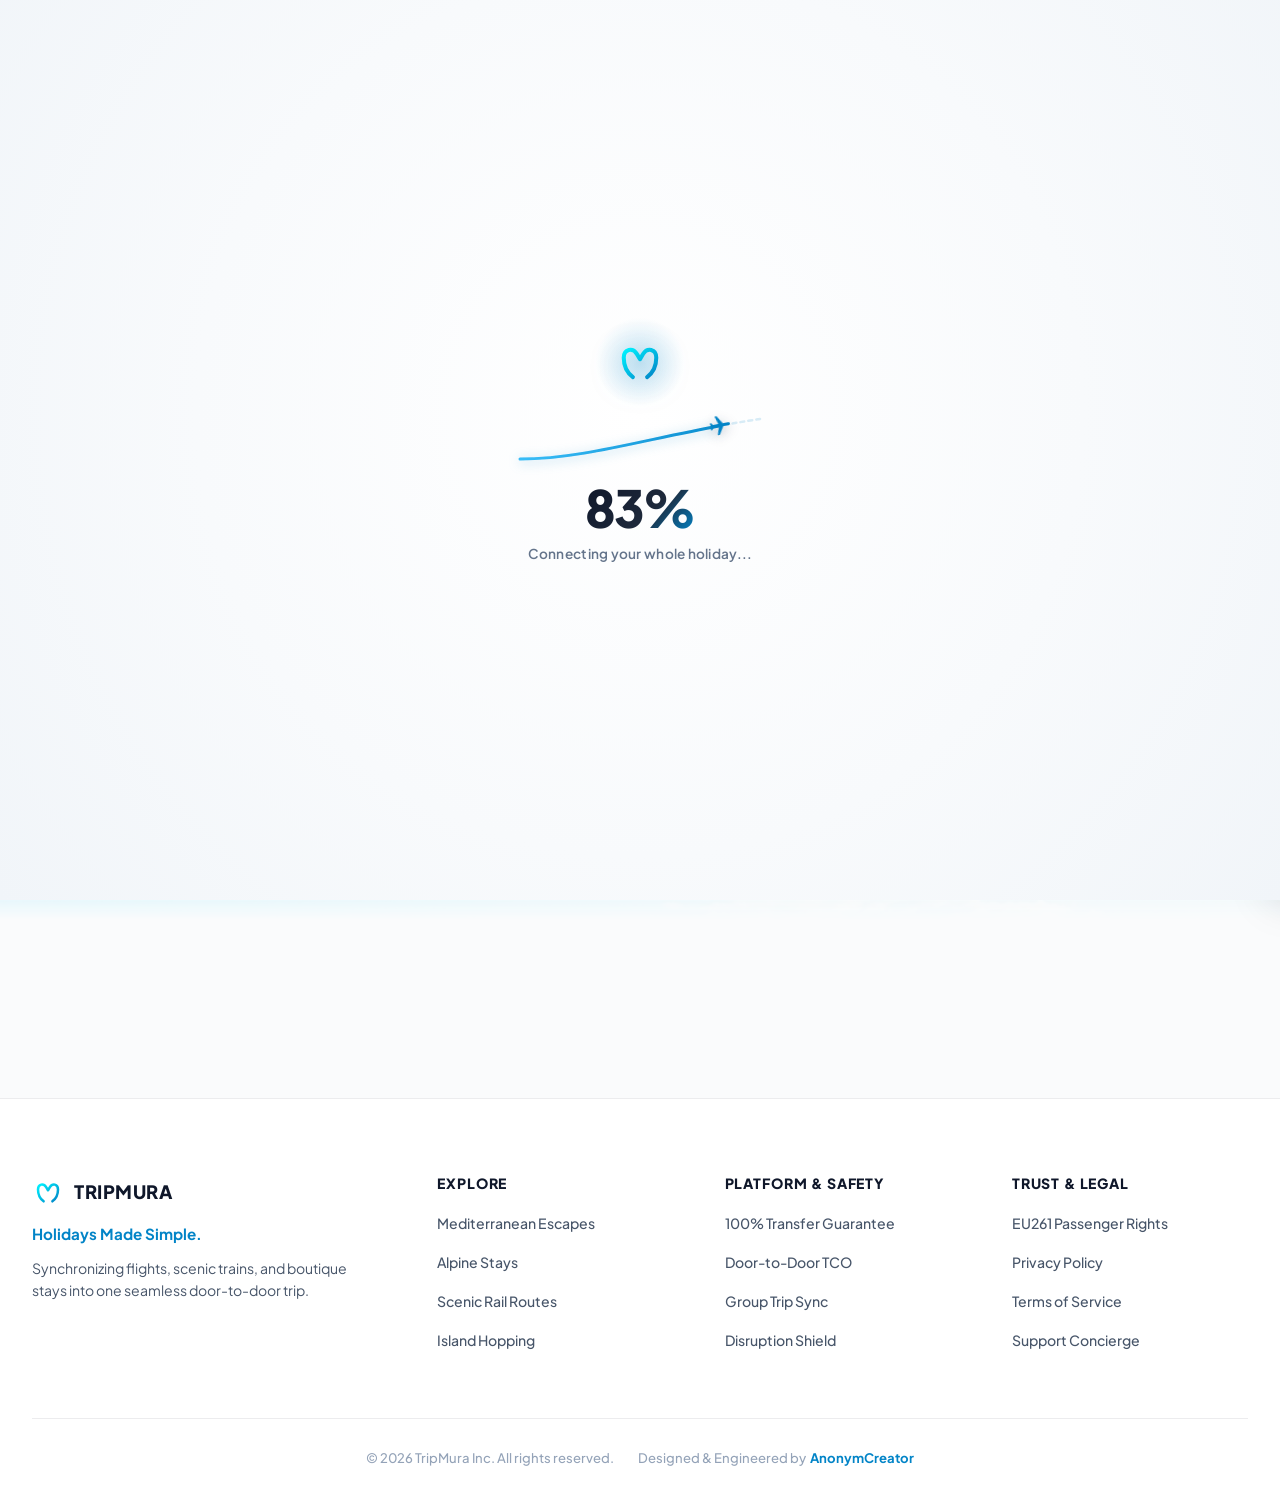
==== index.html @ efbc2388 "feat(metasearch): implement multimodal trip results, TCO calculator, and direct deep-link provider b" ====
<!DOCTYPE html>
<html lang="en">
<head>
  <meta charset="UTF-8">
  <meta name="viewport" content="width=device-width, initial-scale=1.0">
  <title>TripMura — Holidays Made Simple</title>
  <meta name="description" content="Flights, trains, and boutique stays synchronized into one seamless holiday. Book your whole trip from your front door to the sun in one click with 100% transfer protection.">
  
  <!-- OpenGraph Metadata -->
  <meta property="og:type" content="website">
  <meta property="og:url" content="https://tripmura.com/">
  <meta property="og:title" content="TripMura — Holidays Made Simple">
  <meta property="og:description" content="Your whole holiday, synchronized in one click. Zero transfer stress with 100% self-transfer protection.">
  <meta property="og:image" content="assets/brand/og_preview_sky.png">
  
  <!-- Favicons -->
  <link rel="icon" type="image/svg+xml" href="assets/brand/favicon.svg">
  <link rel="alternate icon" type="image/png" sizes="32x32" href="assets/brand/favicon-32x32.png">
  <link rel="apple-touch-icon" sizes="180x180" href="assets/brand/apple-touch-icon.png">

  <!-- Typography: Google Fonts Plus Jakarta Sans -->
  <link rel="preconnect" href="https://fonts.googleapis.com">
  <link rel="preconnect" href="https://fonts.gstatic.com" crossorigin>
  <link href="https://fonts.googleapis.com/css2?family=Plus+Jakarta+Sans:wght@400;500;600;700;800&display=swap" rel="stylesheet">

  <!-- Design System Stylesheets -->
  <link rel="stylesheet" href="css/tokens.css">
  <link rel="stylesheet" href="css/base.css">
  <link rel="stylesheet" href="css/components.css">
  <link rel="stylesheet" href="css/hero.css">
  <link rel="stylesheet" href="css/search-modals.css">
  <link rel="stylesheet" href="css/footer.css">
  <link rel="stylesheet" href="css/preloader.css">
  <link rel="stylesheet" href="css/results.css">
</head>
<body>

  <!-- ==========================================================================
       60FPS Luxury Vector Flight Launch Preloader
       ========================================================================== -->
  <div id="sitePreloader" class="site-preloader" aria-label="Loading TripMura platform" role="status">
    <div class="preloader-shell">
      
      <!-- M-Symbol with Breathing Aura -->
      <div class="preloader-brand-wrap">
        <div class="preloader-symbol-aura"></div>
        <img src="assets/brand/symbol/tripmura_symbol.svg" alt="TripMura" class="preloader-symbol" width="52" height="52">
      </div>

      <!-- Vector Flight Stage (Arc + 2D Flying Jet) -->
      <div class="preloader-flight-stage">
        <svg class="preloader-flight-svg" viewBox="0 0 280 70" fill="none" xmlns="http://www.w3.org/2000/svg">
          <defs>
            <linearGradient id="preloaderSkyGrad" x1="0%" y1="0%" x2="100%" y2="0%">
              <stop offset="0%" stop-color="#38bdf8"/>
              <stop offset="100%" stop-color="#0284c7"/>
            </linearGradient>
          </defs>
          <!-- Background Dashed Track -->
          <path class="flight-path-bg" d="M 20 55 C 90 55, 160 30, 260 15" />
          <!-- Active Drawn Trail -->
          <path class="flight-path-active" d="M 20 55 C 90 55, 160 30, 260 15" />
        </svg>

        <!-- Dynamic Flying Jet -->
        <div class="flight-jet-group" style="transform: translate(8px, 43px) rotate(0deg);">
          <svg viewBox="0 0 24 24" class="flight-jet-icon">
            <path d="M21 16v-2l-8-5V3.5c0-.83-.67-1.5-1.5-1.5S10 2.67 10 3.5V9l-8 5v2l8-2.5V19l-2 1.5V22l3.5-1 3.5 1v-1.5L13 19v-5.5l8 2.5z" transform="rotate(90 12 12)"/>
          </svg>
        </div>
      </div>

      <!-- Percentage Counter -->
      <div class="preloader-counter-wrap">
        <span class="preloader-counter">0%</span>
      </div>

      <!-- Subtext -->
      <p class="preloader-subtext">Connecting your whole holiday...</p>

    </div>
  </div>

  <!-- ==========================================================================
       Global Glassmorphism Navigation
       ========================================================================== -->
  <header class="site-header">
    <div class="container">
      <nav class="navbar-shell" aria-label="Main Navigation">
        
        <!-- Brand Logo -->
        <a href="index.html" class="brand-link" aria-label="TripMura Homepage">
          <img src="assets/brand/symbol/tripmura_symbol.svg" alt="TripMura" class="brand-symbol-img" width="38" height="38">
          <span class="brand-wordmark">TRIPMURA</span>
        </a>

        <!-- Desktop Navigation Links -->
        <div class="nav-menu">
          <a href="#explore" class="nav-link">Explore Trips</a>
          <a href="#routes" class="nav-link">Multimodal Routes</a>
          <a href="#group-sync" class="nav-link">Group Sync</a>
          <a href="#guarantee" class="nav-link">Protection Guarantee</a>
        </div>

        <!-- Right Utility Actions -->
        <div class="nav-actions">
          <button class="utility-pill-btn" id="currencyBtn" aria-label="Change currency">
            <svg viewBox="0 0 24 24"><path d="M12 2C6.48 2 2 6.48 2 12s4.48 10 10 10 10-4.48 10-10S17.52 2 12 2zm1.41 16.09V20h-2.67v-1.93c-1.71-.36-3.16-1.46-3.27-3.4h1.96c.1 1.05.82 1.87 2.65 1.87 1.96 0 2.4-.98 2.4-1.59 0-.83-.44-1.61-2.67-2.14-2.48-.6-4.18-1.62-4.18-3.67 0-1.72 1.39-2.84 3.11-3.21V4h2.67v1.95c1.86.45 2.79 1.86 2.85 3.39H14.3c-.05-1.11-.64-1.87-2.22-1.87-1.5 0-2.4.68-2.4 1.64 0 .84.65 1.39 2.67 1.91s4.18 1.39 4.18 3.91c-.01 1.83-1.38 2.83-3.12 3.16z"/></svg>
            <span>EUR €</span>
          </button>

          <button class="utility-pill-btn" aria-label="Language selection">
            <svg viewBox="0 0 24 24"><path d="M11.99 2C6.47 2 2 6.48 2 12s4.47 10 9.99 10C17.52 22 22 17.52 22 12S17.52 2 11.99 2zm6.93 6h-2.95c-.32-1.25-.78-2.45-1.38-3.56 1.84.63 3.37 1.91 4.33 3.56zM12 4.04c.83 1.2 1.48 2.53 1.91 3.96h-3.82c.43-1.43 1.08-2.76 1.91-3.96zM4.26 14C4.1 13.36 4 12.69 4 12s.1-1.36.26-2h3.38c-.08.66-.14 1.32-.14 2 0 .68.06 1.34.14 2H4.26zm.82 2h2.95c.32 1.25.78 2.45 1.38 3.56-1.84-.63-3.37-1.9-4.33-3.56zm2.95-8H5.08c.96-1.66 2.49-2.93 4.33-3.56C8.81 5.55 8.35 6.75 8.03 8zM12 19.96c-.83-1.2-1.48-2.53-1.91-3.96h3.82c-.43 1.43-1.08 2.76-1.91 3.96zM14.34 14H9.66c-.09-.66-.16-1.32-.16-2 0-.68.07-1.35.16-2h4.68c.09.65.16 1.32.16 2 0 .68-.07 1.34-.16 2zm.25 5.56c.6-1.11 1.06-2.31 1.38-3.56h2.95c-.96 1.65-2.49 2.93-4.33 3.56zM16.36 14c.08-.66.14-1.32.14-2 0-.68-.06-1.34-.14-2h3.38c.16.64.26 1.31.26 2s-.1 1.36-.26 2h-3.38z"/></svg>
            <span>EN</span>
          </button>

          <a href="#planner" class="btn-primary">
            <span>Start a Trip</span>
            <svg width="16" height="16" viewBox="0 0 24 24" fill="currentColor"><path d="M5 13h11.86l-5.43 5.43 1.42 1.42L21.14 12l-8.29-7.85-1.42 1.42L16.86 11H5v2z"/></svg>
          </a>

          <!-- Mobile Hamburger Toggle -->
          <button class="mobile-nav-toggle" aria-label="Open mobile menu" aria-expanded="false" aria-controls="mobileDrawer">
            <svg viewBox="0 0 24 24"><path d="M3 18h18v-2H3v2zm0-5h18v-2H3v2zm0-7v2h18V6H3z"/></svg>
          </button>
        </div>

      </nav>
    </div>
  </header>

  <!-- Mobile Navigation Drawer -->
  <div class="mobile-drawer-backdrop" aria-hidden="true"></div>
  <aside class="mobile-drawer" id="mobileDrawer" aria-label="Mobile Navigation Menu">
    <div class="drawer-header">
      <a href="index.html" class="brand-link" aria-label="TripMura Homepage">
        <img src="assets/brand/symbol/tripmura_symbol.svg" alt="TripMura" class="brand-symbol-img" width="34" height="34">
        <span class="brand-wordmark">TRIPMURA</span>
      </a>
      <button class="drawer-close-btn" aria-label="Close mobile menu">
        <svg viewBox="0 0 24 24"><path d="M19 6.41L17.59 5 12 10.59 6.41 5 5 6.41 10.59 12 5 17.59 6.41 19 12 13.41 17.59 19 19 17.59 13.41 12z"/></svg>
      </button>
    </div>
    <nav class="drawer-nav">
      <a href="#explore" class="drawer-link">
        <span>Explore Trips</span>
        <svg width="14" height="14" viewBox="0 0 24 24" fill="currentColor"><path d="M8.59 16.59L13.17 12 8.59 7.41 10 6l6 6-6 6-1.41-1.41z"/></svg>
      </a>
      <a href="#routes" class="drawer-link">
        <span>Multimodal Routes</span>
        <svg width="14" height="14" viewBox="0 0 24 24" fill="currentColor"><path d="M8.59 16.59L13.17 12 8.59 7.41 10 6l6 6-6 6-1.41-1.41z"/></svg>
      </a>
      <a href="#group-sync" class="drawer-link">
        <span>Group Sync</span>
        <svg width="14" height="14" viewBox="0 0 24 24" fill="currentColor"><path d="M8.59 16.59L13.17 12 8.59 7.41 10 6l6 6-6 6-1.41-1.41z"/></svg>
      </a>
      <a href="#guarantee" class="drawer-link">
        <span>Protection Guarantee</span>
        <svg width="14" height="14" viewBox="0 0 24 24" fill="currentColor"><path d="M8.59 16.59L13.17 12 8.59 7.41 10 6l6 6-6 6-1.41-1.41z"/></svg>
      </a>
    </nav>
    <div class="drawer-actions">
      <a href="#planner" class="btn-primary" style="width: 100%;">
        <span>Start a Trip</span>
      </a>
    </div>
  </aside>

  <!-- ==========================================================================
       Atmospheric Mediterranean Hero Stage
       ========================================================================== -->
  <main>
    <section class="hero-section" id="planner">
      
      <!-- Sky Drift Ambient Atmosphere -->
      <div class="hero-atmosphere-container">
        <div class="hero-cloud-drift"></div>
      </div>

      <div class="container">
        <div class="hero-wrapper">
          
          <!-- Headline -->
          <h1 class="hero-headline">
            From Your Front Door to the Sun. <span class="text-gradient">One Click.</span>
          </h1>

          <!-- Subheadline -->
          <p class="hero-subheadline">
            Compare flights, scenic trains, and boutique stays across 100+ platforms in one click. Book directly with trusted providers at zero extra cost.
          </p>

          <!-- Multimodal Planner Search Card -->
          <div class="multimodal-search-card">
            
            <!-- Skyscanner-Style Category Mode Tabs -->
            <div class="search-mode-tabs" role="tablist" aria-label="Search Categories">
              <button class="search-mode-tab active" role="tab" aria-selected="true" data-mode="holiday">
                <span>🏖️ Whole Holiday</span>
              </button>
              <button class="search-mode-tab" role="tab" aria-selected="false" data-mode="flights">
                <span>✈️ Flights</span>
              </button>
              <button class="search-mode-tab" role="tab" aria-selected="false" data-mode="stays">
                <span>🏨 Stays</span>
              </button>
              <button class="search-mode-tab" role="tab" aria-selected="false" data-mode="rail">
                <span>🚆 Rail & Ferry</span>
              </button>
              <button class="search-mode-tab" role="tab" aria-selected="false" data-mode="cars">
                <span>🚗 Cars</span>
              </button>
              <button class="search-mode-tab" role="tab" aria-selected="false" data-mode="packages">
                <span>🎒 Packages</span>
              </button>
            </div>

            <!-- Skyscanner-Style Trip Type & Cabin Class Micro-Selectors -->
            <div class="search-sub-options">
              <!-- Trip Type Selector -->
              <div class="micro-dropdown-wrap">
                <button type="button" class="micro-option-btn" id="tripTypeBtn" aria-haspopup="listbox" aria-expanded="false">
                  <span id="tripTypeLabel">Roundtrip</span>
                  <svg width="12" height="12" viewBox="0 0 24 24" fill="currentColor"><path d="M7 10l5 5 5-5z"/></svg>
                </button>
                <div class="micro-dropdown-menu" id="tripTypeMenu" role="listbox">
                  <div class="micro-option-item active" data-val="roundtrip" role="option">Roundtrip</div>
                  <div class="micro-option-item" data-val="oneway" role="option">One-way</div>
                  <div class="micro-option-item" data-val="multicity" role="option">Multi-city</div>
                </div>
              </div>

              <!-- Cabin Class Selector -->
              <div class="micro-dropdown-wrap">
                <button type="button" class="micro-option-btn" id="cabinClassBtn" aria-haspopup="listbox" aria-expanded="false">
                  <span id="cabinClassLabel">Economy</span>
                  <svg width="12" height="12" viewBox="0 0 24 24" fill="currentColor"><path d="M7 10l5 5 5-5z"/></svg>
                </button>
                <div class="micro-dropdown-menu" id="cabinClassMenu" role="listbox">
                  <div class="micro-option-item active" data-val="economy" role="option">Economy</div>
                  <div class="micro-option-item" data-val="premium" role="option">Premium Economy</div>
                  <div class="micro-option-item" data-val="business" role="option">Business Class</div>
                  <div class="micro-option-item" data-val="first" role="option">First Class</div>
                </div>
              </div>

              <!-- Direct Routes Only Checkbox Pill -->
              <label class="micro-checkbox-pill">
                <input type="checkbox" id="directRoutesOnly" class="micro-checkbox-input">
                <span class="micro-checkbox-custom"></span>
                <span class="micro-checkbox-text">Direct routes only</span>
              </label>
            </div>

            <!-- Search Inputs -->
            <form class="search-input-grid" onsubmit="event.preventDefault();">
              
              <!-- Origin Field & Popover -->
              <div class="search-field-wrap">
                <div class="search-field" id="originField">
                  <label class="field-label" for="originInput">From (Your Door)</label>
                  <input type="text" id="originInput" class="field-input" value="London, St Pancras" placeholder="City, Airport or Station" autocomplete="off">
                </div>
                <!-- Origin Popover -->
                <div class="search-popover search-popover-dropdown" id="originPopover" role="dialog" aria-label="Select Origin Hub">
                  <!-- Mobile Top Bar -->
                  <div class="modal-top-bar">
                    <button type="button" class="modal-back-btn" aria-label="Back">
                      <svg viewBox="0 0 24 24" width="20" height="20" fill="currentColor"><path d="M20 11H7.83l5.59-5.59L12 4l-8 8 8 8 1.41-1.41L7.83 13H20v-2z"/></svg>
                    </button>
                    <span class="modal-bar-title">Choose Departure</span>
                    <button type="button" class="modal-close-icon-btn" aria-label="Close">✕</button>
                  </div>

                  <!-- Mobile Live Search Box -->
                  <div class="modal-search-box">
                    <div class="modal-input-wrap">
                      <svg class="search-lens-icon" width="16" height="16" viewBox="0 0 24 24" fill="currentColor"><path d="M15.5 14h-.79l-.28-.27A6.471 6.471 0 0 0 16 9.5 6.5 6.5 0 1 0 9.5 16c1.61 0 3.09-.59 4.23-1.57l.27.28v.79l5 4.99L20.49 19l-4.99-5zm-6 0C7.01 14 5 11.99 5 9.5S7.01 5 9.5 5 14 7.01 14 9.5 11.99 14 9.5 14z"/></svg>
                      <input type="text" class="modal-search-field" id="originModalSearch" placeholder="City, airport, or train station..." autocomplete="off">
                      <button type="button" class="modal-input-clear" id="originClearBtn">✕</button>
                    </div>
                  </div>

                  <!-- Scrollable Body -->
                  <div class="modal-scroll-body">
                    <div class="popover-header">
                      <span class="popover-title">Departure Hubs</span>
                      <span class="popover-badge">Global & Multimodal</span>
                    </div>
                    <div class="location-list"></div>
                  </div>

                  <!-- Mobile Sticky Footer -->
                  <div class="modal-sticky-footer">
                    <button type="button" class="btn-modal-apply" id="applyOriginBtn">Select Departure</button>
                  </div>
                </div>
              </div>

              <!-- Destination Field & Popover -->
              <div class="search-field-wrap">
                <div class="search-field" id="destField">
                  <label class="field-label" for="destInput">To (Sun Destination)</label>
                  <input type="text" id="destInput" class="field-input" value="Amalfi Coast, Italy" placeholder="Where to?" autocomplete="off">
                </div>
                <!-- Destination Popover -->
                <div class="search-popover search-popover-dropdown" id="destPopover" role="dialog" aria-label="Select Destination">
                  <!-- Mobile Top Bar -->
                  <div class="modal-top-bar">
                    <button type="button" class="modal-back-btn" aria-label="Back">
                      <svg viewBox="0 0 24 24" width="20" height="20" fill="currentColor"><path d="M20 11H7.83l5.59-5.59L12 4l-8 8 8 8 1.41-1.41L7.83 13H20v-2z"/></svg>
                    </button>
                    <span class="modal-bar-title">Choose Destination</span>
                    <button type="button" class="modal-close-icon-btn" aria-label="Close">✕</button>
                  </div>

                  <!-- Mobile Live Search Box -->
                  <div class="modal-search-box">
                    <div class="modal-input-wrap">
                      <svg class="search-lens-icon" width="16" height="16" viewBox="0 0 24 24" fill="currentColor"><path d="M15.5 14h-.79l-.28-.27A6.471 6.471 0 0 0 16 9.5 6.5 6.5 0 1 0 9.5 16c1.61 0 3.09-.59 4.23-1.57l.27.28v.79l5 4.99L20.49 19l-4.99-5zm-6 0C7.01 14 5 11.99 5 9.5S7.01 5 9.5 5 14 7.01 14 9.5 11.99 14 9.5 14z"/></svg>
                      <input type="text" class="modal-search-field" id="destModalSearch" placeholder="Where do you want to go?" autocomplete="off">
                      <button type="button" class="modal-input-clear" id="destClearBtn">✕</button>
                    </div>
                  </div>

                  <!-- Scrollable Body -->
                  <div class="modal-scroll-body">
                    <div class="popover-header">
                      <span class="popover-title">Popular Destinations</span>
                      <span class="popover-badge">Boutique & Coastal</span>
                    </div>
                    <div class="location-list"></div>
                  </div>

                  <!-- Mobile Sticky Footer -->
                  <div class="modal-sticky-footer">
                    <button type="button" class="btn-modal-apply" id="applyDestBtn">Select Destination</button>
                  </div>
                </div>
              </div>

              <!-- Dates Field -->
              <div class="search-field-wrap">
                <div class="search-field" id="datesField">
                  <label class="field-label" for="datesInput">Trip Dates</label>
                  <input type="text" id="datesInput" class="field-input" placeholder="Select dates" readonly>
                </div>
              </div>

              <!-- Travelers Field & Stepper Modal -->
              <div class="search-field-wrap">
                <div class="search-field" id="guestsField">
                  <label class="field-label" for="guestsInput">Travelers</label>
                  <input type="text" id="guestsInput" class="field-input" value="2 Adults, 1 Room" placeholder="Guests" readonly>
                </div>
                <!-- Travelers Stepper Popover -->
                <div class="search-popover travelers-popover" id="travelersModal" role="dialog" aria-label="Select Travelers and Rooms">
                  <!-- Mobile Top Bar -->
                  <div class="modal-top-bar">
                    <button type="button" class="modal-back-btn" aria-label="Back">
                      <svg viewBox="0 0 24 24" width="20" height="20" fill="currentColor"><path d="M20 11H7.83l5.59-5.59L12 4l-8 8 8 8 1.41-1.41L7.83 13H20v-2z"/></svg>
                    </button>
                    <span class="modal-bar-title">Travelers & Rooms</span>
                    <button type="button" class="modal-close-icon-btn" aria-label="Close">✕</button>
                  </div>

                  <div class="modal-scroll-body">
                    <div class="popover-header">
                      <span class="popover-title">Travelers & Rooms</span>
                      <span class="popover-badge">Group Sync</span>
                    </div>
                    <div class="stepper-rows">
                      <!-- Adults -->
                      <div class="stepper-row">
                        <div class="stepper-info">
                          <span class="stepper-label">Adults</span>
                          <span class="stepper-desc">Age 18+</span>
                        </div>
                        <div class="stepper-controls">
                          <button type="button" class="stepper-btn" id="adultsMinus" aria-label="Decrease Adults">−</button>
                          <span class="stepper-val" id="adultsVal">2</span>
                          <button type="button" class="stepper-btn" id="adultsPlus" aria-label="Increase Adults">+</button>
                        </div>
                      </div>
                      <!-- Children -->
                      <div class="stepper-row">
                        <div class="stepper-info">
                          <span class="stepper-label">Children</span>
                          <span class="stepper-desc">Age 0–17</span>
                        </div>
                        <div class="stepper-controls">
                          <button type="button" class="stepper-btn" id="childrenMinus" aria-label="Decrease Children" disabled">−</button>
                          <span class="stepper-val" id="childrenVal">0</span>
                          <button type="button" class="stepper-btn" id="childrenPlus" aria-label="Increase Children">+</button>
                        </div>
                      </div>
                      <!-- Rooms -->
                      <div class="stepper-row">
                        <div class="stepper-info">
                          <span class="stepper-label">Rooms</span>
                          <span class="stepper-desc">Boutique & Hotel Stays</span>
                        </div>
                        <div class="stepper-controls">
                          <button type="button" class="stepper-btn" id="roomsMinus" aria-label="Decrease Rooms">−</button>
                          <span class="stepper-val" id="roomsVal">1</span>
                          <button type="button" class="stepper-btn" id="roomsPlus" aria-label="Increase Rooms">+</button>
                        </div>
                      </div>
                    </div>
                  </div>

                  <div class="modal-sticky-footer">
                    <button type="button" class="btn-modal-apply" id="applyTravelersBtn">Apply Travelers</button>
                  </div>
                </div>
              </div>

              <!-- Submit CTA Button -->
              <button type="submit" class="search-cta-btn" aria-label="Find seamless holiday trips">
                <div class="btn-text-default" style="display: inline-flex; align-items: center; gap: 8px;">
                  <span>Find Trips</span>
                  <svg width="18" height="18" viewBox="0 0 24 24" fill="currentColor"><path d="M15.5 14h-.79l-.28-.27A6.471 6.471 0 0 0 16 9.5 6.5 6.5 0 1 0 9.5 16c1.61 0 3.09-.59 4.23-1.57l.27.28v.79l5 4.99L20.49 19l-4.99-5zm-6 0C7.01 14 5 11.99 5 9.5S7.01 5 9.5 5 14 7.01 14 9.5 11.99 14 9.5 14z"/></svg>
                </div>
                <div class="btn-text-loading">
                  <span class="btn-spinner"></span>
                  <span>Finding 14,000+ routes...</span>
                </div>
              </button>

            </form>

            <!-- Calendar Range Modal (June & July 2026) Centered on Search Card -->
            <div class="search-popover calendar-popover" id="datesPickerModal" role="dialog" aria-label="Select Dates">
              
              <!-- Mobile Top Bar -->
              <div class="modal-top-bar">
                <button type="button" class="modal-back-btn" aria-label="Back">
                  <svg viewBox="0 0 24 24" width="20" height="20" fill="currentColor"><path d="M20 11H7.83l5.59-5.59L12 4l-8 8 8 8 1.41-1.41L7.83 13H20v-2z"/></svg>
                </button>
                <span class="modal-bar-title">Choose Dates</span>
                <button type="button" class="modal-close-icon-btn" aria-label="Close">✕</button>
              </div>

              <!-- Scrollable Body for Mobile / Desktop -->
              <div class="modal-scroll-body">
                <!-- Trip Type Pill Toggle & Quick Presets -->
                <div class="calendar-top-bar">
                  <div class="calendar-trip-type-toggle">
                    <button type="button" class="cal-toggle-pill active" id="calRoundtripBtn">Roundtrip</button>
                    <button type="button" class="cal-toggle-pill" id="calOnewayBtn">One-way</button>
                  </div>
                  
                  <!-- Quick Presets -->
                  <div class="calendar-presets-bar">
                    <button type="button" class="preset-pill-btn active" data-preset="1week">
                      <span>☀️ 1 Week</span>
                    </button>
                    <button type="button" class="preset-pill-btn" data-preset="weekend">
                      <span>🏖️ Long Weekend</span>
                    </button>
                    <button type="button" class="preset-pill-btn" data-preset="2weeks">
                      <span>🌿 2 Weeks Escape</span>
                    </button>
                  </div>
                </div>

                <!-- Dual Months Grid -->
                <div class="calendar-dual-grid">
                  <!-- Month 1 -->
                  <div class="month-container" id="month1Container">
                    <div class="month-header" id="month1Header">September 2026</div>
                    <div class="weekdays-row">
                      <span class="weekday-col">Mo</span>
                      <span class="weekday-col">Tu</span>
                      <span class="weekday-col">We</span>
                      <span class="weekday-col">Th</span>
                      <span class="weekday-col">Fr</span>
                      <span class="weekday-col">Sa</span>
                      <span class="weekday-col">Su</span>
                    </div>
                    <div class="days-grid" id="june2026Grid"></div>
                  </div>

                  <!-- Month 2 -->
                  <div class="month-container" id="month2Container">
                    <div class="month-header" id="month2Header">October 2026</div>
                    <div class="weekdays-row">
                      <span class="weekday-col">Mo</span>
                      <span class="weekday-col">Tu</span>
                      <span class="weekday-col">We</span>
                      <span class="weekday-col">Th</span>
                      <span class="weekday-col">Fr</span>
                      <span class="weekday-col">Sa</span>
                      <span class="weekday-col">Su</span>
                    </div>
                    <div class="days-grid" id="july2026Grid"></div>
                  </div>
                </div>

                <!-- Month Navigation Controls Underneath Grid -->
                <div class="calendar-month-nav-bottom">
                  <button type="button" class="cal-nav-pill-btn" id="calPrevMonth" aria-label="Previous Month">
                    <span class="cal-nav-arrow">‹</span>
                    <span>Previous Month</span>
                  </button>
                  <button type="button" class="cal-nav-pill-btn" id="calNextMonth" aria-label="Next Month">
                    <span>Next Month</span>
                    <span class="cal-nav-arrow">›</span>
                  </button>
                </div>

                <!-- Calendar Footer Desktop -->
                <div class="popover-footer">
                  <label class="flexible-dates-wrap">
                    <input type="checkbox" id="flexibleDatesCheck" class="flexible-dates-input">
                    <span class="flexible-dates-custom"></span>
                    <span class="flexible-dates-text">Flexible dates (±3 days)</span>
                  </label>
                  <div class="footer-action-btns">
                    <button type="button" class="btn-ghost-sm" id="clearDatesBtn">Clear</button>
                    <button type="button" class="btn-apply-sm" id="applyDatesBtn">Apply Dates</button>
                  </div>
                </div>
              </div>

              <!-- Mobile Sticky Footer -->
              <div class="modal-sticky-footer">
                <button type="button" class="btn-modal-apply" id="applyDatesModalBtn">Apply Dates</button>
              </div>
            </div>

          </div>

          <!-- Route Preview Quick Tags -->
          <div class="hero-route-preview">
            <div class="trending-badge-pill">
              <svg width="14" height="14" viewBox="0 0 24 24" fill="none" stroke="currentColor" stroke-width="2.5"><polygon points="3 11 22 2 13 21 11 13 3 11"/></svg>
              <span>Trending Journeys</span>
            </div>
            
            <a href="#planner" class="route-pill-item">
              <span class="route-pill-tag">Scenic Rail</span>
              <span>London ➔ Eurostar ➔ Zurich ➔ Como Villa</span>
            </a>
            
            <a href="#planner" class="route-pill-item">
              <span class="route-pill-tag">Flight + Boat</span>
              <span>Munich ➔ Naples Flight ➔ Capri Hydrofoil</span>
            </a>

            <a href="#planner" class="route-pill-item">
              <span class="route-pill-tag">Direct Sun</span>
              <span>Paris ➔ TGV ➔ Nice Yacht ➔ St. Tropez</span>
            </a>
          </div>

          <!-- Social Proof & Trust Bar -->
          <div class="social-proof-bar">
            
            <div class="proof-item">
              <svg class="proof-icon" viewBox="0 0 24 24" fill="currentColor"><path d="M12 1L3 5v6c0 5.55 3.84 10.74 9 12 5.16-1.26 9-6.45 9-12V5l-9-4zm-2 16l-4-4 1.41-1.41L10 14.17l6.59-6.59L18 9l-8 8z"/></svg>
              <span>100% Self-Transfer Protection</span>
            </div>

            <div class="proof-item">
              <svg class="proof-icon" viewBox="0 0 24 24" fill="currentColor"><path d="M12 2C6.48 2 2 6.48 2 12s4.48 10 10 10 10-4.48 10-10S17.52 2 12 2zm-2 15l-5-5 1.41-1.41L10 14.17l7.59-7.59L19 8l-9 9z"/></svg>
              <span>Over 14,000+ Multimodal Routes</span>
            </div>

            <div class="proof-item">
              <svg class="proof-icon" viewBox="0 0 24 24" fill="currentColor"><path d="M12 2l3.09 6.26L22 9.27l-5 4.87 1.18 6.88L12 17.77l-6.18 3.25L7 14.14 2 9.27l6.91-1.01L12 2z"/></svg>
              <span>100% Free to Use &bull; Direct Provider Booking &bull; No Hidden Fees</span>
            </div>

          </div>

        </div>
      </div>
    </section>

    <!-- ==========================================================================
         Metasearch Results & Multimodal Itineraries Section
         ========================================================================== -->
    <section id="searchResultsSection" class="results-section">
      <div class="container">
        
        <!-- Section Header -->
        <div class="results-header">
          <div class="results-badge-wrap">
            <svg width="14" height="14" viewBox="0 0 24 24" fill="currentColor"><path d="M12 2C6.48 2 2 6.48 2 12s4.48 10 10 10 10-4.48 10-10S17.52 2 12 2zm-1 17.93c-3.95-.49-7-3.85-7-7.93 0-.62.08-1.21.21-1.79L9 15v1c0 1.1.9 2 2 2v1.93zm6.9-2.54c-.26-.81-1-1.39-1.9-1.39h-1v-3c0-.55-.45-1-1-1H8v-2h2c.55 0 1-.45 1-1V7h2c1.1 0 2-.9 2-2v-.41c2.93 1.19 5 4.06 5 7.41 0 2.08-.8 3.97-2.1 5.39z"/></svg>
            <span>Live Metasearch Comparison</span>
          </div>
          <h2 class="results-title">Synchronized Multimodal Packages</h2>
          <p class="results-subtitle" id="resultsMetaSummary">
            Comparing live routes across Skyscanner, Trainline, Omio, Booking.com, and Airbnb. Book each leg directly with zero markup.
          </p>
        </div>

        <!-- Dynamic Results Cards Grid -->
        <div class="results-grid" id="resultsCardsGrid">
          <!-- Populated dynamically via js/results-engine.js -->
        </div>

      </div>
    </section>
  </main>

  <!-- ==========================================================================
       Luxury Trust & Ecosystem Footer
       ========================================================================== -->
  <footer class="site-footer">
    <div class="container">
      
      <div class="footer-grid">
        
        <!-- Column 1: Brand & Mission -->
        <div class="footer-brand-col">
          <a href="index.html" class="footer-logo-link" aria-label="TripMura Home">
            <div class="footer-brand-lockup">
              <img src="assets/brand/symbol/tripmura_symbol.svg" alt="TripMura" class="footer-symbol-img" width="32" height="32">
              <span class="footer-wordmark">TRIPMURA</span>
            </div>
          </a>
          <div class="footer-tagline">Holidays Made Simple.</div>
          <p class="footer-desc">
            Synchronizing flights, scenic trains, and boutique stays into one seamless door-to-door trip.
          </p>
        </div>

        <!-- Column 2: Explore -->
        <div class="footer-nav-col">
          <h4 class="footer-col-title">Explore</h4>
          <ul class="footer-links">
            <li><a href="#explore" class="footer-link">Mediterranean Escapes</a></li>
            <li><a href="#explore" class="footer-link">Alpine Stays</a></li>
            <li><a href="#routes" class="footer-link">Scenic Rail Routes</a></li>
            <li><a href="#routes" class="footer-link">Island Hopping</a></li>
          </ul>
        </div>

        <!-- Column 3: Platform & Safety -->
        <div class="footer-nav-col">
          <h4 class="footer-col-title">Platform & Safety</h4>
          <ul class="footer-links">
            <li><a href="#guarantee" class="footer-link">100% Transfer Guarantee</a></li>
            <li><a href="#planner" class="footer-link">Door-to-Door TCO</a></li>
            <li><a href="#group-sync" class="footer-link">Group Trip Sync</a></li>
            <li><a href="#guarantee" class="footer-link">Disruption Shield</a></li>
          </ul>
        </div>

        <!-- Column 4: Trust & Legal -->
        <div class="footer-nav-col">
          <h4 class="footer-col-title">Trust & Legal</h4>
          <ul class="footer-links">
            <li><a href="#rights" class="footer-link">EU261 Passenger Rights</a></li>
            <li><a href="#privacy" class="footer-link">Privacy Policy</a></li>
            <li><a href="#terms" class="footer-link">Terms of Service</a></li>
            <li><a href="#support" class="footer-link">Support Concierge</a></li>
          </ul>
        </div>

      </div>

      <!-- Clean Centered Legal & Attribution Row -->
      <div class="footer-bottom">
        <div class="footer-copyright">
          &copy; 2026 TripMura Inc. All rights reserved.
        </div>
        <div class="footer-credit">
          <span>Designed & Engineered by </span>
          <a href="https://anonymcreator.online" target="_blank" rel="noopener noreferrer" class="credit-link">AnonymCreator</a>
        </div>
      </div>

    </div>
  </footer>

  <!-- ==========================================================================
       Trip Summary & Direct Provider Booking Drawer / Modal
       ========================================================================== -->
  <div class="trip-summary-modal-backdrop" id="tripSummaryBackdrop" aria-hidden="true"></div>
  
  <div class="trip-summary-drawer" id="tripSummaryModal" role="dialog" aria-modal="true" aria-hidden="true" aria-labelledby="drawerHeadline">
    
    <!-- Drawer Header -->
    <div class="drawer-header">
      <div class="drawer-title-wrap">
        <div class="drawer-tag-pill">
          <span>✨ 100% Free Metasearch Engine</span>
        </div>
        <h3 class="drawer-headline" id="drawerHeadline">London → Amalfi Coast</h3>
        <span class="drawer-meta-sub" id="drawerMetaSub">18 Sep – 25 Sep • 2 Travelers • Smart Synchronized Route</span>
      </div>
      <button type="button" class="drawer-close-btn" id="closeSummaryDrawerBtn" aria-label="Close trip breakdown">✕</button>
    </div>

    <!-- Drawer Scrollable Body -->
    <div class="drawer-scroll-body">
      
      <!-- Metasearch Transparency Notice -->
      <div class="drawer-intro-notice">
        <span class="drawer-intro-icon">🛡️</span>
        <div>
          <strong>Zero Booking Fees:</strong> TripMura is 100% free to use. Compare and book each leg directly with trusted official providers below:
        </div>
      </div>

      <!-- Provider Booking Legs List -->
      <div class="drawer-legs-list" id="drawerLegsList">
        <!-- Rendered dynamically by js/results-engine.js -->
      </div>

    </div>

    <!-- Drawer Pinned Footer -->
    <div class="drawer-footer">
      <div class="drawer-tco-summary-box">
        <div class="tco-summary-info">
          <span class="tco-summary-title">Total Estimated Door-to-Door TCO</span>
          <span class="tco-summary-sub">✓ Direct Provider Rates • Zero Hidden Markups</span>
        </div>
        <div class="tco-summary-amount" id="drawerTcoAmount">€604</div>
      </div>
    </div>

  </div>

  <!-- Search Engine Mobile Backdrop -->
  <div class="search-modal-backdrop" aria-hidden="true"></div>

  <!-- Scripts -->
  <script src="js/preloader.js"></script>
  <script src="js/nav.js"></script>
  <script src="js/app.js"></script>
  <script src="js/search-engine.js"></script>
  <script src="js/results-engine.js"></script>
</body>
</html>
---- css/tokens.css ----
/**
 * TripMura Design System — Tokens
 * Visual Aesthetic: Crisp Light Luxury & Mediterranean Sunlight
 */

:root {
  /* ==========================================================================
     1. Color Palette (Porcelain White, Warm Deep Slate, Sunlit Cyan & Azure)
     ========================================================================== */
  --bg-body: #fafbfc;
  --bg-card: #ffffff;
  --bg-card-subtle: #f8fafc;
  --bg-glass: rgba(255, 255, 255, 0.85);
  --bg-glass-heavy: rgba(255, 255, 255, 0.92);
  --bg-glass-subtle: rgba(255, 255, 255, 0.65);
  --bg-obsidian: #07080b;
  --bg-dark-card: #0f172a;
  
  /* Text Colors */
  --text-primary: #0f172a;        /* Warm Deep Slate */
  --text-secondary: #475569;      /* Slate 600 */
  --text-muted: #94a3b8;          /* Slate 400 */
  --text-inverse: #ffffff;
  --text-inverse-muted: #94a3b8;

  /* Mediterranean Azure Accents */
  --primary-cyan: #00f2fe;        /* Electric Mediterranean Cyan */
  --primary-azure: #0284c7;       /* Sunlit Azure Sky 600 */
  --primary-azure-dark: #0369a1;  /* Deep Azure 700 */
  --primary-azure-light: #e0f2fe; /* Soft Azure Wash 100 */
  --primary-azure-50: #f0f9ff;    /* Ultra-soft Azure Tint 50 */
  
  /* Gradients */
  --gradient-azure: linear-gradient(135deg, #00f2fe 0%, #0284c7 100%);
  --gradient-azure-hover: linear-gradient(135deg, #38f9d7 0%, #0284c7 100%);
  --gradient-sky-glow: radial-gradient(at 10% 10%, rgba(0, 242, 254, 0.12) 0px, transparent 50%),
                       radial-gradient(at 90% 20%, rgba(2, 132, 199, 0.10) 0px, transparent 50%),
                       radial-gradient(at 50% 90%, rgba(248, 250, 252, 1) 0px, transparent 50%);
  --gradient-card-border: linear-gradient(135deg, rgba(255, 255, 255, 0.95), rgba(2, 132, 199, 0.15));

  /* Status & Accents */
  --accent-emerald: #10b981;
  --accent-amber: #f59e0b;
  --accent-rose: #f43f5e;

  /* ==========================================================================
     2. Borders & Glassmorphism
     ========================================================================== */
  --border-card: rgba(15, 23, 42, 0.08);
  --border-light: rgba(15, 23, 42, 0.08);
  --border-subtle: rgba(15, 23, 42, 0.04);
  --border-glass: rgba(255, 255, 255, 0.85);
  --border-glass-accent: rgba(2, 132, 199, 0.2);
  --border-focus: rgba(2, 132, 199, 0.45);
  
  --backdrop-blur-sm: blur(12px);
  --backdrop-blur-md: blur(20px);
  --backdrop-blur-lg: blur(32px);

  /* ==========================================================================
     3. Elevation & Multi-Layer Shadows (Refined Tinted Ambient Depth)
     ========================================================================== */
  --shadow-xs: 0 1px 2px rgba(15, 23, 42, 0.04);
  --shadow-sm: 0 4px 12px -2px rgba(15, 23, 42, 0.04), 0 2px 4px -1px rgba(15, 23, 42, 0.02);
  --shadow-card: 0 4px 6px -1px rgba(15, 23, 42, 0.04), 0 2px 4px -2px rgba(15, 23, 42, 0.04);
  --shadow-elevation: 0 12px 32px -8px rgba(2, 132, 199, 0.12), 0 4px 12px -2px rgba(15, 23, 42, 0.04);
  --shadow-hover: 0 20px 30px -10px rgba(2, 132, 199, 0.15), 0 8px 10px -6px rgba(15, 23, 42, 0.04);
  --shadow-glass: 0 24px 60px rgba(15, 23, 42, 0.14), 0 4px 16px rgba(0, 0, 0, 0.04);
  --shadow-dropdown: 0 20px 40px -10px rgba(15, 23, 42, 0.12), 0 4px 16px -2px rgba(15, 23, 42, 0.06);

  /* ==========================================================================
     4. Typography (Fluid Scale via CSS clamp)
     ========================================================================== */
  --font-family: 'Plus Jakarta Sans', -apple-system, BlinkMacSystemFont, 'Segoe UI', Roboto, Helvetica, Arial, sans-serif;
  
  --font-hero: clamp(2.35rem, 5vw + 0.8rem, 4.25rem);
  --font-h1: clamp(2rem, 3.8vw + 0.5rem, 3.25rem);
  --font-h2: clamp(1.65rem, 2.8vw + 0.4rem, 2.5rem);
  --font-h3: clamp(1.25rem, 1.6vw + 0.3rem, 1.75rem);
  --font-h4: clamp(1.1rem, 0.8vw + 0.4rem, 1.35rem);
  --font-body-lg: clamp(1.05rem, 0.4vw + 0.95rem, 1.25rem);
  --font-body: clamp(0.95rem, 0.25vw + 0.88rem, 1.05rem);
  --font-body-sm: clamp(0.82rem, 0.2vw + 0.76rem, 0.9rem);
  --font-caption: 0.78rem;

  --line-height-tight: 1.12;
  --line-height-snug: 1.3;
  --line-height-normal: 1.6;
  --line-height-relaxed: 1.75;

  --tracking-tight: -0.025em;
  --tracking-normal: 0em;
  --tracking-wide: 0.025em;
  --tracking-wider: 0.06em;

  /* ==========================================================================
     5. Concentric Radius & 8pt Spatial Scale
     Formula: Outer Radius = Inner Radius + Padding
     ========================================================================== */
  --radius-xs: 6px;
  --radius-inner-sm: 8px;
  --radius-sm: 8px;
  --radius-inner-md: 12px;
  --radius-md: 12px;
  --radius-card-sm: 20px;
  --radius-card-lg: 24px;
  --radius-lg: 24px;
  --radius-xl: 32px;
  --radius-pill: 9999px;

  /* 8-Point Standard Spacing Scale */
  --space-1: 4px;
  --space-2: 8px;
  --space-3: 12px;
  --space-4: 16px;
  --space-6: 24px;
  --space-8: 32px;
  --space-12: 48px;
  --space-16: 64px;
  --space-20: 80px;

  /* Semantic Spacing Aliases */
  --space-xs: 4px;
  --space-sm: 8px;
  --space-md: 16px;
  --space-lg: 24px;
  --space-xl: 32px;
  --space-2xl: 48px;
  --space-3xl: 64px;
  --space-4xl: 96px;

  --container-max: 1280px;
  --container-padding: clamp(16px, 4vw, 32px);

  /* ==========================================================================
     6. Transitions & Motion
     ========================================================================== */
  --ease-spring: cubic-bezier(0.16, 1, 0.3, 1);
  --ease-smooth: cubic-bezier(0.4, 0, 0.2, 1);
  --transition-fast: 150ms var(--ease-smooth);
  --transition-normal: 250ms var(--ease-spring);
  --transition-slow: 400ms var(--ease-spring);

  /* ==========================================================================
     7. Z-Index Scale
     ========================================================================== */
  --z-negative: -1;
  --z-elevate: 1;
  --z-sticky: 100;
  --z-dropdown: 200;
  --z-navbar: 500;
  --z-drawer-backdrop: 900;
  --z-drawer: 1000;
  --z-modal: 1100;
  --z-toast: 1200;
}
---- css/base.css ----
/**
 * TripMura Design System — Base CSS & Reset
 */

/* Box sizing rules & smooth scrolling */
*, *::before, *::after {
  box-sizing: border-box;
  margin: 0;
  padding: 0;
}

html {
  font-size: 16px;
  scroll-behavior: smooth;
  -webkit-text-size-adjust: 100%;
  text-size-adjust: 100%;
  overflow-x: clip;
}

body {
  min-height: 100vh;
  background-color: #fafbfc;
  background-image: var(--gradient-sky-glow);
  background-attachment: fixed;
  color: var(--text-primary);
  font-family: var(--font-family);
  font-size: var(--font-body);
  line-height: var(--line-height-normal);
  -webkit-font-smoothing: antialiased;
  -moz-osx-font-smoothing: grayscale;
  overflow-x: clip;
  position: relative;
}

/* Typography Base */
h1, h2, h3, h4, h5, h6 {
  color: var(--text-primary);
  font-weight: 800;
  line-height: var(--line-height-tight);
  letter-spacing: var(--tracking-tight);
}

p {
  color: var(--text-secondary);
  line-height: var(--line-height-normal);
}

a {
  color: inherit;
  text-decoration: none;
  transition: color var(--transition-fast);
}

img, svg, picture, video {
  display: block;
  max-width: 100%;
  height: auto;
}

button, input, select, textarea {
  font: inherit;
  color: inherit;
  border: none;
  background: none;
  outline: none;
}

button {
  cursor: pointer;
}

ul, ol {
  list-style: none;
}

/* Container */
.container {
  width: 100%;
  max-width: var(--container-max);
  margin-left: auto;
  margin-right: auto;
  padding-left: var(--container-padding);
  padding-right: var(--container-padding);
}

/* Accessibility: Focus visible */
:focus-visible {
  outline: 2px solid var(--primary-azure);
  outline-offset: 3px;
  border-radius: var(--radius-xs);
}

/* Utility: Gradient Text */
.text-gradient {
  background: linear-gradient(135deg, #0284c7 0%, #0369a1 100%);
  -webkit-background-clip: text;
  -webkit-text-fill-color: transparent;
  background-clip: text;
  filter: drop-shadow(0 2px 12px rgba(255, 255, 255, 0.9));
  display: inline-block;
}

/* Prevent layout shifts */
.sr-only {
  position: absolute;
  width: 1px;
  height: 1px;
  padding: 0;
  margin: -1px;
  overflow: hidden;
  clip: rect(0, 0, 0, 0);
  white-space: nowrap;
  border-width: 0;
}
---- css/components.css ----
/**
 * TripMura Design System — Components
 * Navbar, Buttons, Badges, Dropdowns, Mobile Drawer
 */

/* ==========================================================================
   1. Glassmorphism Navbar
   ========================================================================== */
.site-header {
  position: absolute;
  top: 0;
  left: 0;
  width: 100%;
  z-index: var(--z-navbar);
  background: transparent !important;
  border: none !important;
  box-shadow: none !important;
  padding: 24px 0 0;
  transition: all var(--transition-normal);
}

.site-header.scrolled {
  background: transparent !important;
  border: none !important;
  box-shadow: none !important;
}

.navbar-shell {
  background: rgba(255, 255, 255, 0.85);
  backdrop-filter: blur(16px);
  -webkit-backdrop-filter: blur(16px);
  border: 1px solid rgba(255, 255, 255, 0.6);
  border-radius: var(--radius-pill);
  box-shadow: 0 10px 30px rgba(15, 23, 42, 0.08);
  padding: 8px 16px 8px 24px;
  display: flex;
  align-items: center;
  justify-content: space-between;
  gap: var(--space-md);
  transition: all var(--transition-normal);
}

.site-header.scrolled .navbar-shell {
  background: rgba(255, 255, 255, 0.92);
  box-shadow: 0 12px 35px rgba(15, 23, 42, 0.12);
  border-color: rgba(255, 255, 255, 0.95);
}

/* Brand Logo */
.brand-link {
  display: flex;
  align-items: center;
  gap: 10px;
  flex-shrink: 0;
  text-decoration: none;
}

.brand-symbol-img {
  height: 38px;
  width: 38px;
  object-fit: contain;
  transition: transform 0.2s cubic-bezier(0.16, 1, 0.3, 1);
}

.brand-link:hover .brand-symbol-img {
  transform: scale(1.05);
}

.brand-wordmark {
  font-size: 1.18rem;
  font-weight: 800;
  letter-spacing: 0.5px;
  color: var(--text-primary);
  line-height: 1;
}

/* Navigation Menu (Desktop) */
.nav-menu {
  display: flex;
  align-items: center;
  gap: 8px;
}

.nav-link {
  padding: 8px 16px;
  font-size: 0.9rem;
  font-weight: 600;
  color: var(--text-secondary);
  border-radius: var(--radius-pill);
  transition: all var(--transition-fast);
  position: relative;
}

.nav-link:hover {
  color: var(--primary-azure);
  background: var(--primary-azure-50);
}

.nav-link.active {
  color: var(--primary-azure-dark);
  background: var(--primary-azure-50);
  font-weight: 700;
}

/* Navbar Actions (Right) */
.nav-actions {
  display: flex;
  align-items: center;
  gap: 10px;
}

/* Utility Pills (Currency / Language) */
.utility-pill-btn {
  display: inline-flex;
  align-items: center;
  gap: 6px;
  padding: 8px 14px;
  background: #ffffff;
  border: 1px solid var(--border-light);
  border-radius: var(--radius-pill);
  font-size: 0.82rem;
  font-weight: 700;
  color: var(--text-secondary);
  box-shadow: var(--shadow-xs);
  transition: all var(--transition-fast);
}

.utility-pill-btn:hover {
  background: var(--primary-azure-50);
  border-color: var(--border-focus);
  color: var(--primary-azure);
}

.utility-pill-btn svg {
  width: 14px;
  height: 14px;
  fill: currentColor;
}

/* Primary Azure CTA Button */
.btn-primary {
  display: inline-flex;
  align-items: center;
  justify-content: center;
  gap: 8px;
  padding: 10px 22px;
  background: var(--gradient-azure);
  color: #ffffff;
  font-size: 0.9rem;
  font-weight: 700;
  letter-spacing: 0.01em;
  border-radius: var(--radius-pill);
  box-shadow: 0 4px 14px rgba(2, 132, 199, 0.35);
  transition: all var(--transition-normal);
  position: relative;
  overflow: hidden;
  border: 1px solid rgba(255, 255, 255, 0.3);
}

.btn-primary::before {
  content: '';
  position: absolute;
  top: 0;
  left: -100%;
  width: 100%;
  height: 100%;
  background: linear-gradient(90deg, transparent, rgba(255, 255, 255, 0.25), transparent);
  transition: left 0.6s ease;
}

.btn-primary:hover {
  transform: translateY(-2px);
  box-shadow: var(--shadow-hover);
  background: var(--gradient-azure-hover);
}

.btn-primary:hover::before {
  left: 100%;
}

.btn-primary:focus-visible {
  outline: 3px solid rgba(2, 132, 199, 0.35);
  outline-offset: 2px;
}

.btn-primary:active {
  transform: scale(0.98);
}

/* Secondary Button */
.btn-secondary {
  display: inline-flex;
  align-items: center;
  justify-content: center;
  gap: 8px;
  padding: 10px 22px;
  background: #ffffff;
  color: var(--text-primary);
  font-size: 0.9rem;
  font-weight: 700;
  border-radius: var(--radius-pill);
  border: 1px solid var(--border-light);
  box-shadow: var(--shadow-sm);
  transition: all var(--transition-fast);
}

.btn-secondary:hover {
  background: var(--bg-card-subtle);
  border-color: var(--border-focus);
  color: var(--primary-azure);
  transform: translateY(-2px);
}

.btn-secondary:focus-visible {
  outline: 3px solid rgba(2, 132, 199, 0.35);
  outline-offset: 2px;
}

.btn-secondary:active {
  transform: scale(0.98);
}

/* ==========================================================================
   2. Mobile Hamburger Toggle Button
   ========================================================================== */
.mobile-nav-toggle {
  display: none;
  width: 42px;
  height: 42px;
  border-radius: var(--radius-pill);
  background: #ffffff;
  border: 1px solid var(--border-light);
  align-items: center;
  justify-content: center;
  color: var(--text-primary);
  box-shadow: var(--shadow-xs);
  transition: all var(--transition-fast);
}

.mobile-nav-toggle:hover {
  background: var(--primary-azure-50);
  color: var(--primary-azure);
}

.mobile-nav-toggle svg {
  width: 22px;
  height: 22px;
  fill: currentColor;
}

/* ==========================================================================
   3. Mobile Drawer & Backdrop
   ========================================================================== */
.mobile-drawer-backdrop {
  position: fixed;
  inset: 0;
  background: rgba(15, 23, 42, 0.4);
  backdrop-filter: var(--backdrop-blur-sm);
  -webkit-backdrop-filter: var(--backdrop-blur-sm);
  z-index: var(--z-drawer-backdrop);
  opacity: 0;
  visibility: hidden;
  transition: opacity var(--transition-normal), visibility var(--transition-normal);
}

.mobile-drawer-backdrop.active {
  opacity: 1;
  visibility: visible;
}

.mobile-drawer {
  position: fixed;
  top: 0;
  right: 0;
  bottom: 0;
  width: min(340px, 85vw);
  background: #ffffff;
  z-index: var(--z-drawer);
  box-shadow: -10px 0 40px rgba(15, 23, 42, 0.15);
  display: flex;
  flex-direction: column;
  padding: 24px;
  transform: translateX(100%);
  transition: transform var(--transition-normal);
  overflow-y: auto;
}

.mobile-drawer.active {
  transform: translateX(0);
}

.drawer-header {
  display: flex;
  align-items: center;
  justify-content: space-between;
  padding-bottom: 20px;
  border-bottom: 1px solid var(--border-light);
  margin-bottom: 24px;
}

.drawer-close-btn {
  width: 38px;
  height: 38px;
  border-radius: var(--radius-pill);
  background: var(--bg-card-subtle);
  border: 1px solid var(--border-light);
  display: flex;
  align-items: center;
  justify-content: center;
  color: var(--text-secondary);
  transition: all var(--transition-fast);
}

.drawer-close-btn:hover {
  background: var(--primary-azure-50);
  color: var(--primary-azure);
}

.drawer-close-btn svg {
  width: 18px;
  height: 18px;
  fill: currentColor;
}

.drawer-nav {
  display: flex;
  flex-direction: column;
  gap: 8px;
  flex: 1;
}

.drawer-link {
  padding: 12px 16px;
  border-radius: var(--radius-sm);
  font-size: 1rem;
  font-weight: 700;
  color: var(--text-secondary);
  transition: all var(--transition-fast);
  display: flex;
  align-items: center;
  justify-content: space-between;
}

.drawer-link:hover, .drawer-link.active {
  background: var(--primary-azure-50);
  color: var(--primary-azure-dark);
}

.drawer-actions {
  display: flex;
  flex-direction: column;
  gap: 12px;
  padding-top: 24px;
  border-top: 1px solid var(--border-light);
}

/* ==========================================================================
   4. Badges & Micro-Pills
   ========================================================================== */
.micro-badge {
  display: inline-flex;
  align-items: center;
  gap: 8px;
  padding: 6px 18px;
  background: rgba(255, 255, 255, 0.88);
  backdrop-filter: var(--backdrop-blur-sm);
  -webkit-backdrop-filter: var(--backdrop-blur-sm);
  border: 1px solid var(--border-glass-accent);
  border-radius: var(--radius-pill);
  font-size: 0.85rem;
  font-weight: 700;
  color: var(--primary-azure-dark);
  box-shadow: 0 4px 16px rgba(2, 132, 199, 0.1);
}

.badge-pulse-dot {
  width: 8px;
  height: 8px;
  background: var(--primary-azure);
  border-radius: 50%;
  box-shadow: 0 0 0 0 rgba(2, 132, 199, 0.7);
  animation: pulse-ring 2s infinite;
}

@keyframes pulse-ring {
  0% { transform: scale(0.95); box-shadow: 0 0 0 0 rgba(2, 132, 199, 0.7); }
  70% { transform: scale(1); box-shadow: 0 0 0 8px rgba(2, 132, 199, 0); }
  100% { transform: scale(0.95); box-shadow: 0 0 0 0 rgba(2, 132, 199, 0); }
}

/* ==========================================================================
   Responsive Breakpoints for Navigation
   ========================================================================== */
@media (max-width: 980px) {
  .nav-menu {
    display: none;
  }
  .utility-pill-btn {
    display: none;
  }
  .mobile-nav-toggle {
    display: inline-flex;
  }
}

@media (max-width: 640px) {
  .site-header {
    padding: 16px 0 0;
  }

  .site-header .nav-actions .btn-primary {
    display: none !important;
  }

  .navbar-shell {
    padding: 6px 12px 6px 16px;
    gap: 12px;
  }

  .brand-link {
    gap: 8px;
  }

  .brand-symbol-img {
    height: 32px;
    width: 32px;
  }

  .brand-wordmark {
    font-size: 1.1rem;
    letter-spacing: 0.3px;
  }

  .mobile-nav-toggle {
    width: 40px;
    height: 40px;
    border-radius: 50%;
    background: rgba(2, 132, 199, 0.08);
    border: 1px solid rgba(2, 132, 199, 0.15);
    display: inline-flex;
    align-items: center;
    justify-content: center;
    color: var(--primary-azure-dark);
    padding: 0;
    box-shadow: var(--shadow-xs);
    transition: all var(--transition-fast);
  }

  .mobile-nav-toggle:hover {
    background: var(--primary-azure-50);
    border-color: var(--primary-azure);
    transform: scale(1.04);
  }

  .mobile-nav-toggle svg {
    width: 20px;
    height: 20px;
    fill: currentColor;
  }
}
---- css/hero.css ----
/**
 * TripMura Design System — Hero Stage Styles
 * Atmospheric Mediterranean Cloud Canvas & Multimodal Holiday Engine
 */

.hero-section {
  position: relative;
  padding: clamp(110px, 12vw, 140px) 0 clamp(48px, 6vw, 80px);
  overflow: visible;
}

/* Background Atmosphere */
.hero-atmosphere-container {
  position: absolute;
  top: 0;
  left: 50%;
  transform: translateX(-50%);
  width: 100vw;
  max-width: 1920px;
  height: 920px;
  overflow: hidden;
  pointer-events: none;
  z-index: var(--z-negative);
  opacity: 0.92;
  mask-image: linear-gradient(to bottom, black 80%, transparent 100%);
  -webkit-mask-image: linear-gradient(to bottom, black 80%, transparent 100%);
}

.hero-cloud-drift {
  width: 100%;
  height: 100%;
  background-image: url('../assets/brand/backgrounds/bg_sky_clouds.png');
  background-size: cover;
  background-position: center top;
  animation: cloud-drift-ambient 30s ease-in-out infinite alternate;
}

@keyframes cloud-drift-ambient {
  0% { transform: scale(1.0) translateY(0); }
  100% { transform: scale(1.04) translateY(-15px); }
}

/* Hero Content Grid */
.hero-wrapper {
  display: flex;
  flex-direction: column;
  align-items: center;
  text-align: center;
  max-width: 1020px;
  margin: 0 auto;
  overflow: visible;
}

/* Top Meta Pill */
.hero-badge-wrap {
  margin-bottom: clamp(16px, 2.5vw, 24px);
}

/* Main Headline */
.hero-headline {
  font-size: var(--font-hero);
  font-weight: 800;
  line-height: 1.12;
  letter-spacing: -0.025em;
  color: #ffffff !important;
  text-shadow: 0 2px 14px rgba(15, 23, 42, 0.45), 0 0 30px rgba(0, 242, 254, 0.25);
  margin-bottom: clamp(16px, 2.5vw, 24px);
  max-width: 900px;
}

.hero-headline .text-gradient {
  color: #ffffff !important;
  background: none !important;
  -webkit-text-fill-color: #ffffff !important;
  text-shadow: 0 0 24px rgba(0, 242, 254, 0.7), 0 2px 10px rgba(15, 23, 42, 0.5);
}

.hero-subheadline {
  font-size: var(--font-body-lg);
  color: #ffffff !important;
  text-shadow: 0 1px 4px rgba(15, 23, 42, 0.35);
  line-height: var(--line-height-normal);
  max-width: 680px;
  margin-bottom: clamp(32px, 4vw, 44px);
  font-weight: 600;
}

/* ==========================================================================
   Multimodal Trip Planner Search Bar (Interactive Glass Component)
   ========================================================================== */
.multimodal-search-card {
  position: relative;
  z-index: 50;
  overflow: visible;
  width: 100%;
  max-width: 960px;
  background: var(--bg-glass-heavy);
  border: 1px solid var(--border-glass);
  border-radius: var(--radius-card-lg);
  padding: var(--space-3);
  box-shadow: var(--shadow-glass);
  margin-bottom: var(--space-8);
  transition: all var(--transition-normal);
}

@media (min-width: 641px) {
  .multimodal-search-card {
    backdrop-filter: var(--backdrop-blur-md);
    -webkit-backdrop-filter: var(--backdrop-blur-md);
  }
}

.multimodal-search-card:hover {
  box-shadow: var(--shadow-hover);
  border-color: rgba(2, 132, 199, 0.25);
}

.search-mode-tabs {
  display: flex;
  gap: var(--space-2);
  padding: var(--space-1) var(--space-2) var(--space-2);
  border-bottom: 1px solid var(--border-light);
  margin-bottom: var(--space-2);
  overflow-x: auto;
  scrollbar-width: none;
}

.search-mode-tabs::-webkit-scrollbar {
  display: none;
}

.search-mode-tab {
  display: inline-flex;
  align-items: center;
  gap: 6px;
  padding: 6px 14px;
  border-radius: var(--radius-pill);
  font-size: 0.85rem;
  font-weight: 700;
  color: var(--text-secondary);
  background: transparent;
  transition: all var(--transition-fast);
  white-space: nowrap;
  cursor: pointer;
}

.search-mode-tab:hover {
  color: var(--primary-azure);
  background: var(--primary-azure-50);
}

.search-mode-tab.active {
  color: #ffffff;
  background: var(--primary-azure);
  box-shadow: 0 2px 8px rgba(2, 132, 199, 0.25);
}

.search-mode-tab:focus-visible {
  outline: 3px solid rgba(2, 132, 199, 0.35);
  outline-offset: 2px;
}

/* Skyscanner-Style Sub-Options Bar (Trip Type, Cabin Class, Direct Filter) */
.search-sub-options {
  display: flex;
  align-items: center;
  gap: var(--space-3);
  padding: 0 var(--space-2) var(--space-2);
  flex-wrap: wrap;
}

.micro-dropdown-wrap {
  position: relative;
}

.micro-option-btn {
  display: inline-flex;
  align-items: center;
  gap: 6px;
  padding: 4px 10px;
  font-size: 0.8rem;
  font-weight: 700;
  color: var(--text-secondary);
  background: rgba(255, 255, 255, 0.8);
  border: 1px solid var(--border-light);
  border-radius: var(--radius-pill);
  cursor: pointer;
  transition: all var(--transition-fast);
}

.micro-option-btn:hover, .micro-option-btn.active {
  color: var(--primary-azure-dark);
  border-color: var(--primary-azure);
  background: #ffffff;
  box-shadow: var(--shadow-xs);
}

.micro-dropdown-menu {
  position: absolute;
  top: calc(100% + 4px);
  left: 0;
  z-index: 1050;
  background: #ffffff;
  border: 1px solid var(--border-card);
  border-radius: var(--radius-inner-md);
  padding: 4px;
  box-shadow: 0 10px 25px -5px rgba(15, 23, 42, 0.15), 0 0 0 1px rgba(15, 23, 42, 0.05);
  min-width: 155px;
  opacity: 0;
  visibility: hidden;
  transform: translateY(-4px) scale(0.98);
  transition: all var(--transition-fast);
  pointer-events: none;
}

.micro-dropdown-menu.open {
  opacity: 1;
  visibility: visible;
  transform: translateY(0) scale(1);
  pointer-events: auto;
}

.micro-option-item {
  padding: 6px 10px;
  font-size: 0.8rem;
  font-weight: 600;
  color: var(--text-primary);
  border-radius: var(--radius-inner-sm);
  cursor: pointer;
  transition: all 100ms ease;
}

.micro-option-item:hover {
  background: var(--primary-azure-50);
  color: var(--primary-azure);
}

.micro-option-item.active {
  font-weight: 700;
  color: var(--primary-azure);
  background: rgba(2, 132, 199, 0.08);
}

.micro-checkbox-pill {
  display: inline-flex;
  align-items: center;
  gap: 6px;
  font-size: 0.78rem;
  font-weight: 600;
  color: var(--text-secondary);
  cursor: pointer;
  margin-left: auto;
  user-select: none;
}

.micro-checkbox-input {
  appearance: none;
  -webkit-appearance: none;
  width: 16px;
  height: 16px;
  border: 1.5px solid var(--border-subtle);
  border-radius: 4px;
  background: #ffffff;
  cursor: pointer;
  outline: none;
  transition: all 120ms ease;
  position: relative;
  display: inline-flex;
  align-items: center;
  justify-content: center;
}

.micro-checkbox-input:checked {
  background: var(--primary-azure);
  border-color: var(--primary-azure);
}

.micro-checkbox-input:checked::after {
  content: '';
  width: 4px;
  height: 8px;
  border: solid #ffffff;
  border-width: 0 2px 2px 0;
  transform: rotate(45deg) translate(-1px, -1px);
}

.search-input-grid {
  display: grid;
  grid-template-columns: 1.2fr 1.2fr 1fr 1fr auto;
  gap: 10px;
  align-items: center;
  position: relative;
  z-index: 10;
}

.search-field {
  background: #ffffff;
  border: 1px solid var(--border-light);
  border-radius: var(--radius-inner-md);
  padding: 10px 14px;
  min-height: 54px;
  text-align: left;
  transition: all var(--transition-fast);
  display: flex;
  flex-direction: column;
  justify-content: center;
}

.search-field:focus-within {
  border-color: var(--primary-azure);
  box-shadow: 0 0 0 3px rgba(2, 132, 199, 0.15);
}

.field-label {
  font-size: 0.72rem;
  font-weight: 700;
  text-transform: uppercase;
  letter-spacing: var(--tracking-wider);
  color: var(--text-secondary);
  margin-bottom: var(--space-1);
}

.field-input {
  font-size: 0.95rem;
  font-weight: 700;
  color: var(--text-primary);
  width: 100%;
}

.field-input::placeholder {
  color: var(--text-muted);
  font-weight: 500;
}

.search-cta-btn {
  height: 100%;
  min-height: 54px;
  padding: 0 28px;
  display: flex;
  align-items: center;
  justify-content: center;
  gap: 8px;
  font-size: 1rem;
  font-weight: 800;
  border-radius: var(--radius-inner-md);
  background: var(--gradient-azure);
  color: #ffffff;
  box-shadow: 0 4px 16px rgba(2, 132, 199, 0.35);
  transition: all var(--transition-normal);
  cursor: pointer;
}

.search-cta-btn:hover {
  transform: translateY(-2px);
  box-shadow: var(--shadow-hover);
  background: var(--gradient-azure-hover);
}

.search-cta-btn:focus-visible {
  outline: 3px solid rgba(2, 132, 199, 0.35);
  outline-offset: 2px;
}

.search-cta-btn:active {
  transform: scale(0.98);
}

/* ==========================================================================
   Live Route Sync Cards & Social Proof
   ========================================================================== */
.hero-route-preview {
  position: relative;
  z-index: 1;
  display: flex;
  flex-wrap: wrap;
  align-items: center;
  justify-content: center;
  gap: 12px;
  margin-bottom: 40px;
}

.trending-badge-pill {
  display: inline-flex;
  align-items: center;
  gap: 6px;
  padding: 6px 14px;
  background: rgba(255, 255, 255, 0.25);
  backdrop-filter: blur(12px);
  -webkit-backdrop-filter: blur(12px);
  border: 1px solid rgba(255, 255, 255, 0.45);
  border-radius: var(--radius-pill);
  color: #ffffff;
  font-size: 0.8rem;
  font-weight: 800;
  letter-spacing: 0.04em;
  text-transform: uppercase;
  text-shadow: 0 1px 4px rgba(15, 23, 42, 0.35);
  box-shadow: 0 4px 12px rgba(15, 23, 42, 0.08);
}

.route-preview-label,
.hero-route-preview > span {
  font-size: 0.8rem;
  font-weight: 700;
  color: #ffffff !important;
  text-transform: uppercase;
  letter-spacing: 0.5px;
  text-shadow: 0 1px 4px rgba(15, 23, 42, 0.35);
}

.route-pill-item {
  display: inline-flex;
  align-items: center;
  gap: 8px;
  padding: 8px 16px;
  background: #ffffff;
  border: 1px solid var(--border-light);
  border-radius: var(--radius-pill);
  box-shadow: var(--shadow-xs);
  font-size: 0.84rem;
  font-weight: 600;
  color: var(--text-secondary);
  transition: all var(--transition-fast);
}

.route-pill-item:hover {
  transform: translateY(-2px);
  box-shadow: var(--shadow-sm);
  border-color: var(--border-focus);
}

.route-pill-tag {
  background: var(--primary-azure-50);
  color: var(--primary-azure-dark);
  padding: 2px 8px;
  border-radius: var(--radius-pill);
  font-size: 0.75rem;
  font-weight: 800;
}

/* Social Proof Bar */
.social-proof-bar {
  position: relative;
  z-index: 1;
  display: flex;
  align-items: center;
  justify-content: center;
  gap: 32px;
  flex-wrap: wrap;
  padding: 16px 24px;
  background: rgba(255, 255, 255, 0.7);
  backdrop-filter: var(--backdrop-blur-sm);
  -webkit-backdrop-filter: var(--backdrop-blur-sm);
  border: 1px solid var(--border-light);
  border-radius: var(--radius-pill);
  box-shadow: var(--shadow-xs);
}

.proof-item {
  display: inline-flex;
  align-items: center;
  gap: 8px;
  font-size: 0.88rem;
  font-weight: 600;
  color: var(--text-secondary);
}

.proof-icon {
  width: 18px;
  height: 18px;
  color: var(--primary-azure);
  flex-shrink: 0;
}

/* ==========================================================================
   Responsive Adaptations
   ========================================================================== */
@media (max-width: 860px) {
  .search-input-grid {
    grid-template-columns: 1fr 1fr;
  }
  .search-cta-btn {
    grid-column: 1 / -1;
    height: 48px;
  }
}

@media (max-width: 580px) {
  .search-input-grid {
    grid-template-columns: 1fr;
  }
  .social-proof-bar {
    border-radius: var(--radius-lg);
    flex-direction: column;
    gap: 12px;
    align-items: flex-start;
  }
}
---- css/search-modals.css ----
/**
 * TripMura Design System — Search Modals, Popovers & Calendar
 * Practical UI Standard: Concentric Corner Radius (Outer = Inner + Padding), 8pt Rhythm
 */

/* ==========================================================================
   1. Search Field Container Positioning & Wrappers
   ========================================================================== */
.search-field-wrap {
  position: relative;
  width: 100%;
}

.search-field {
  cursor: pointer;
  user-select: none;
}

.search-field.active {
  border-color: var(--primary-azure);
  box-shadow: 0 0 0 3px rgba(2, 132, 199, 0.18);
  background: #ffffff;
}

/* ==========================================================================
   2. Desktop Popover Styles (Concentric Radius: 20px outer = 12px inner + 8px padding)
   ========================================================================== */
@media (min-width: 641px) {
  .search-popover {
    position: absolute;
    top: calc(100% + 8px);
    left: 0;
    z-index: 1000;
    background: #ffffff;
    border: 1px solid var(--border-card);
    border-radius: var(--radius-card-sm); /* 20px */
    padding: var(--space-2); /* 8px */
    box-shadow: 0 20px 40px -10px rgba(15, 23, 42, 0.18), 0 0 0 1px rgba(15, 23, 42, 0.08);
    width: 380px;
    max-width: 90vw;
    opacity: 0;
    visibility: hidden;
    transform: translateY(-6px) scale(0.98);
    transition: all var(--transition-normal);
    pointer-events: none;
  }

  .search-popover.open,
  .search-popover.active {
    opacity: 1;
    visibility: visible;
    transform: translateY(0) scale(1);
    pointer-events: auto;
  }
}

/* Header within popover */
.popover-header {
  padding: 8px 12px 10px;
  border-bottom: 1px solid var(--border-subtle);
  margin-bottom: 6px;
  display: flex;
  align-items: center;
  justify-content: space-between;
}

.popover-title {
  font-size: 0.76rem;
  font-weight: 800;
  text-transform: uppercase;
  letter-spacing: var(--tracking-wider);
  color: var(--text-secondary);
}

.popover-badge {
  font-size: 0.72rem;
  font-weight: 700;
  padding: 2px 8px;
  background: var(--primary-azure-50);
  color: var(--primary-azure);
  border-radius: var(--radius-pill);
}

/* ==========================================================================
   3. Location Autosuggest List
   ========================================================================== */
.location-list {
  display: flex;
  flex-direction: column;
  gap: 4px;
  max-height: 290px;
  overflow-y: auto;
  padding: 2px;
}

.location-item {
  display: flex;
  align-items: center;
  justify-content: space-between;
  padding: 8px 12px;
  border-radius: var(--radius-inner-md); /* 12px (8px padding + 12px = 20px outer) */
  background: transparent;
  cursor: pointer;
  transition: all var(--transition-fast);
  text-align: left;
  border: 1px solid transparent;
}

.location-item:hover, .location-item.focused {
  background: var(--primary-azure-50);
  border-color: rgba(2, 132, 199, 0.15);
  transform: translateX(2px);
}

.location-main {
  display: flex;
  align-items: center;
  gap: 10px;
}

.location-icon {
  font-size: 1.15rem;
  width: 28px;
  height: 28px;
  display: flex;
  align-items: center;
  justify-content: center;
  background: #ffffff;
  border-radius: var(--radius-inner-sm);
  box-shadow: var(--shadow-xs);
  flex-shrink: 0;
}

.location-text {
  display: flex;
  flex-direction: column;
}

.location-name {
  font-size: 0.88rem;
  font-weight: 700;
  color: var(--text-primary);
  line-height: 1.25;
}

.location-sub {
  font-size: 0.75rem;
  font-weight: 500;
  color: var(--text-secondary);
  line-height: 1.2;
}

.location-tag {
  font-size: 0.7rem;
  font-weight: 700;
  padding: 3px 8px;
  background: rgba(15, 23, 42, 0.04);
  color: var(--text-secondary);
  border-radius: var(--radius-pill);
  white-space: nowrap;
}

.location-item:hover .location-tag {
  background: rgba(2, 132, 199, 0.12);
  color: var(--primary-azure);
}

/* ==========================================================================
   4. Calendar Date Range Modal (Double Month June & July 2026)
   ========================================================================== */
@media (min-width: 641px) {
  .calendar-popover {
    width: 620px;
    left: 50%;
    transform: translateX(-50%) translateY(-6px) scale(0.98);
    padding: var(--space-3); /* 12px padding with 24px outer */
    border-radius: var(--radius-card-lg); /* 24px outer */
  }

  .calendar-popover.open,
  .calendar-popover.active {
    transform: translateX(-50%) translateY(0) scale(1);
  }
}

/* Presets & Trip Type Top Bar */
.calendar-top-bar {
  display: flex;
  align-items: center;
  justify-content: space-between;
  gap: 10px;
  padding: 4px 6px 12px;
  border-bottom: 1px solid var(--border-light);
  margin-bottom: 14px;
  flex-wrap: wrap;
}

.calendar-nav-wrap {
  display: flex;
  align-items: center;
  gap: 10px;
}

.calendar-trip-type-toggle {
  display: inline-flex;
  background: rgba(15, 23, 42, 0.06);
  padding: 3px;
  border-radius: var(--radius-pill);
  gap: 2px;
}

.cal-toggle-pill {
  padding: 4px 12px;
  font-size: 0.78rem;
  font-weight: 700;
  color: var(--text-secondary);
  background: transparent;
  border-radius: var(--radius-pill);
  cursor: pointer;
  transition: all 120ms ease;
}

.cal-toggle-pill.active {
  background: #ffffff;
  color: var(--primary-azure-dark);
  box-shadow: 0 1px 4px rgba(15, 23, 42, 0.12);
}

.calendar-month-arrows {
  display: inline-flex;
  align-items: center;
  gap: 4px;
  background: rgba(15, 23, 42, 0.04);
  padding: 2px 4px;
  border-radius: var(--radius-pill);
}

.cal-arrow-btn {
  width: 26px;
  height: 26px;
  border-radius: 50%;
  border: 1px solid rgba(15, 23, 42, 0.1);
  background: #ffffff;
  color: var(--text-primary);
  font-size: 1.15rem;
  font-weight: 700;
  display: flex;
  align-items: center;
  justify-content: center;
  cursor: pointer;
  box-shadow: 0 1px 2px rgba(0, 0, 0, 0.05);
  transition: all 120ms ease;
  user-select: none;
  line-height: 1;
}

.cal-arrow-btn:hover {
  background: var(--primary-azure-50);
  border-color: var(--primary-azure);
  color: var(--primary-azure);
  transform: scale(1.08);
}

.cal-arrow-btn:active {
  transform: scale(0.92);
}

.calendar-presets-bar {
  display: flex;
  gap: 6px;
  overflow-x: auto;
  scrollbar-width: none;
  transition: opacity var(--transition-fast);
}

#datesPickerModal.oneway-mode .calendar-presets-bar,
.calendar-presets-bar.hidden {
  display: none !important;
}

.calendar-presets-bar::-webkit-scrollbar {
  display: none;
}

.preset-pill-btn {
  display: inline-flex;
  align-items: center;
  gap: 6px;
  padding: 5px 10px;
  background: var(--bg-card-subtle);
  border: 1px solid var(--border-light);
  border-radius: var(--radius-pill);
  font-size: 0.75rem;
  font-weight: 700;
  color: var(--text-secondary);
  cursor: pointer;
  transition: all var(--transition-fast);
  white-space: nowrap;
}

.preset-pill-btn:hover {
  background: var(--primary-azure-50);
  border-color: var(--primary-azure);
  color: var(--primary-azure);
}

.preset-pill-btn.active {
  background: var(--primary-azure);
  color: #ffffff;
  border-color: var(--primary-azure);
  box-shadow: 0 2px 8px rgba(2, 132, 199, 0.3);
}

/* Dual Months Grid */
.calendar-dual-grid {
  display: grid;
  grid-template-columns: 1fr 1fr;
  gap: 20px;
  margin-bottom: 16px;
}

.month-container {
  display: flex;
  flex-direction: column;
}

.month-header {
  font-size: 0.88rem;
  font-weight: 800;
  color: var(--text-primary);
  text-align: center;
  margin-bottom: 10px;
  padding-bottom: 4px;
}

.weekdays-row {
  display: grid;
  grid-template-columns: repeat(7, 1fr);
  gap: 2px;
  text-align: center;
  margin-bottom: 6px;
}

.weekday-col {
  font-size: 0.7rem;
  font-weight: 700;
  color: var(--text-muted);
  text-transform: uppercase;
}

.days-grid {
  display: grid;
  grid-template-columns: repeat(7, 1fr);
  gap: 2px;
}

.day-cell {
  height: 34px;
  display: flex;
  align-items: center;
  justify-content: center;
  font-size: 0.82rem;
  font-weight: 600;
  color: var(--text-primary);
  border-radius: var(--radius-inner-sm); /* 8px */
  cursor: pointer;
  transition: all 120ms ease;
  position: relative;
  user-select: none;
}

.day-cell:hover:not(.disabled):not(.range-start):not(.range-end) {
  background: var(--primary-azure-50);
  color: var(--primary-azure);
  font-weight: 700;
}

.day-cell.disabled {
  color: #cbd5e1;
  cursor: not-allowed;
}

.day-cell.range-start, .day-cell.range-end {
  background: var(--primary-azure);
  color: #ffffff;
  font-weight: 800;
  border-radius: var(--radius-inner-sm);
  box-shadow: 0 2px 8px rgba(2, 132, 199, 0.4);
  z-index: 2;
}

.day-cell.in-range {
  background: rgba(2, 132, 199, 0.12);
  color: var(--primary-azure-dark);
  font-weight: 700;
  border-radius: 0;
}

.day-cell.in-range:first-of-type {
  border-top-left-radius: var(--radius-inner-sm);
  border-bottom-left-radius: var(--radius-inner-sm);
}

.day-cell.in-range:last-of-type {
  border-top-right-radius: var(--radius-inner-sm);
  border-bottom-right-radius: var(--radius-inner-sm);
}

/* Calendar Month Nav Bottom Underneath Grid */
.calendar-month-nav-bottom {
  display: flex;
  align-items: center;
  justify-content: space-between;
  gap: 12px;
  padding: 10px 4px 6px;
  margin-bottom: 8px;
  border-top: 1px solid var(--border-light);
}

.cal-nav-pill-btn {
  display: inline-flex;
  align-items: center;
  gap: 6px;
  padding: 6px 14px;
  background: var(--bg-card-subtle);
  border: 1px solid var(--border-light);
  border-radius: var(--radius-pill);
  font-size: 0.78rem;
  font-weight: 700;
  color: var(--text-secondary);
  cursor: pointer;
  transition: all var(--transition-fast);
  user-select: none;
}

.cal-nav-pill-btn:hover {
  background: var(--primary-azure-50);
  border-color: var(--primary-azure);
  color: var(--primary-azure);
  transform: translateY(-1px);
  box-shadow: 0 2px 6px rgba(2, 132, 199, 0.15);
}

.cal-nav-pill-btn:active {
  transform: translateY(0);
}

.cal-nav-arrow {
  font-size: 0.95rem;
  font-weight: 800;
  line-height: 1;
}

/* Calendar Modal Footer */
.popover-footer {
  display: flex;
  align-items: center;
  justify-content: space-between;
  padding-top: 10px;
  border-top: 1px solid var(--border-light);
  flex-wrap: wrap;
  gap: 10px;
}

.flexible-dates-wrap {
  display: inline-flex;
  align-items: center;
  gap: 6px;
  cursor: pointer;
  font-size: 0.78rem;
  font-weight: 600;
  color: var(--text-secondary);
  user-select: none;
}

.flexible-dates-input {
  appearance: none;
  -webkit-appearance: none;
  width: 15px;
  height: 15px;
  border: 1.5px solid var(--border-subtle);
  border-radius: 4px;
  background: #ffffff;
  cursor: pointer;
  outline: none;
  transition: all 120ms ease;
  position: relative;
  display: inline-flex;
  align-items: center;
  justify-content: center;
}

.flexible-dates-input:checked {
  background: var(--primary-azure);
  border-color: var(--primary-azure);
}

.flexible-dates-input:checked::after {
  content: '';
  width: 3.5px;
  height: 7px;
  border: solid #ffffff;
  border-width: 0 2px 2px 0;
  transform: rotate(45deg) translate(-1px, -1px);
}

.footer-action-btns {
  display: inline-flex;
  align-items: center;
  gap: 8px;
}

.btn-ghost-sm {
  padding: 6px 12px;
  font-size: 0.8rem;
  font-weight: 700;
  color: var(--text-secondary);
  border-radius: var(--radius-pill);
  cursor: pointer;
  transition: all var(--transition-fast);
}

.btn-ghost-sm:hover {
  background: var(--primary-azure-50);
  color: var(--primary-azure);
}

.btn-apply-sm {
  padding: 8px 18px;
  font-size: 0.82rem;
  font-weight: 800;
  background: var(--gradient-azure);
  color: #ffffff;
  border-radius: var(--radius-pill);
  box-shadow: 0 2px 10px rgba(2, 132, 199, 0.3);
  cursor: pointer;
  transition: all var(--transition-fast);
}

.btn-apply-sm:hover {
  transform: translateY(-1px);
  box-shadow: var(--shadow-hover);
}

/* ==========================================================================
   5. Travelers Counter Stepper Modal
   ========================================================================== */
.travelers-popover {
  width: 320px;
  right: 0;
  left: auto;
  padding: var(--space-3); /* 12px */
  border-radius: var(--radius-card-sm); /* 20px */
}

.stepper-rows {
  display: flex;
  flex-direction: column;
  gap: 14px;
  margin-bottom: 14px;
}

.stepper-row {
  display: flex;
  align-items: center;
  justify-content: space-between;
  padding: 6px 0;
  text-align: left;
}

.stepper-info {
  display: flex;
  flex-direction: column;
  align-items: flex-start;
  text-align: left;
  flex: 1;
}

.stepper-label {
  font-size: 0.88rem;
  font-weight: 700;
  color: var(--text-primary);
  text-align: left;
  line-height: 1.3;
}

.stepper-desc {
  font-size: 0.74rem;
  color: var(--text-secondary);
  text-align: left;
  line-height: 1.25;
}

.stepper-controls {
  display: flex;
  align-items: center;
  gap: 10px;
}

.stepper-btn {
  width: 32px;
  height: 32px;
  border-radius: var(--radius-pill);
  background: #ffffff;
  border: 1px solid var(--border-light);
  display: flex;
  align-items: center;
  justify-content: center;
  font-size: 1.1rem;
  font-weight: 700;
  color: var(--text-primary);
  cursor: pointer;
  box-shadow: var(--shadow-xs);
  transition: all var(--transition-fast);
  user-select: none;
}

.stepper-btn:hover:not(:disabled) {
  background: var(--primary-azure-50);
  border-color: var(--primary-azure);
  color: var(--primary-azure);
  transform: scale(1.05);
}

.stepper-btn:active:not(:disabled) {
  transform: scale(0.95);
}

.stepper-btn:disabled {
  opacity: 0.35;
  cursor: not-allowed;
  border-color: var(--border-light);
}

.stepper-val {
  font-size: 0.95rem;
  font-weight: 800;
  color: var(--text-primary);
  width: 20px;
  text-align: center;
}

/* ==========================================================================
   6. Search Button Loading Micro-Animation
   ========================================================================== */
.search-cta-btn.loading {
  pointer-events: none;
  background: var(--primary-azure-dark);
  padding: 0 20px;
}

.search-cta-btn.loading .btn-text-default {
  display: none;
}

.search-cta-btn .btn-text-loading {
  display: none;
  align-items: center;
  gap: 8px;
  font-size: 0.88rem;
}

.search-cta-btn.loading .btn-text-loading {
  display: flex;
}

.btn-spinner {
  width: 16px;
  height: 16px;
  border: 2px solid rgba(255, 255, 255, 0.3);
  border-top-color: #ffffff;
  border-radius: 50%;
  animation: spin 0.6s linear infinite;
}

@keyframes spin {
  to { transform: rotate(360deg); }
}

/* ==========================================================================
   7. Desktop / Mobile Responsive Styles & Full-Screen Modals (<640px)
   ========================================================================== */

/* Hide Mobile-Only Elements on Desktop */
@media (min-width: 641px) {
  .modal-top-bar,
  .modal-search-box,
  .modal-sticky-footer {
    display: none !important;
  }
}

.search-modal-backdrop {
  position: fixed;
  inset: 0;
  background: rgba(15, 23, 42, 0.45);
  backdrop-filter: blur(4px);
  -webkit-backdrop-filter: blur(4px);
  z-index: 990;
  opacity: 0;
  visibility: hidden;
  pointer-events: none;
  transition: opacity var(--transition-normal), visibility var(--transition-normal);
}

.search-modal-backdrop.open,
.search-modal-backdrop.active {
  opacity: 1;
  visibility: visible;
  pointer-events: auto;
}

.multimodal-search-card.modal-active,
body.search-modal-open .multimodal-search-card,
.multimodal-search-card:has(.search-popover.open),
.multimodal-search-card:has(.search-popover.active) {
  z-index: 1000 !important;
}

@keyframes slideUpMobile {
  from {
    transform: translateY(100%);
    opacity: 0;
  }
  to {
    transform: translateY(0);
    opacity: 1;
  }
}

@media (max-width: 640px) {
  body.search-modal-open,
  body.search-modal-open .multimodal-search-card,
  body.search-modal-open .hero-section,
  body.search-modal-open .hero-wrapper,
  .multimodal-search-card.modal-active {
    backdrop-filter: none !important;
    -webkit-backdrop-filter: none !important;
    transform: none !important;
    filter: none !important;
  }

  /* When inactive on mobile, keep completely hidden */
  .search-popover,
  .search-popover-dropdown,
  #datesPickerModal,
  #travelersModal {
    display: none !important;
    position: fixed !important;
    top: 0 !important;
    left: 0 !important;
    right: 0 !important;
    bottom: 0 !important;
    inset: 0 !important;
    width: 100vw !important;
    height: 100vh !important;
    height: 100dvh !important;
    max-width: 100vw !important;
    max-height: 100vh !important;
    max-height: 100dvh !important;
    background: #ffffff !important;
    z-index: 2000 !important;
    border-radius: 0 !important;
    border: none !important;
    padding: 0 !important;
    margin: 0 !important;
    transform: none !important;
    box-shadow: none !important;
    opacity: 0;
    visibility: hidden;
    pointer-events: none;
  }

  /* When active / open on mobile -> Full-Screen Modal Overlay */
  .search-popover.open,
  .search-popover.active,
  .search-popover-dropdown.open,
  .search-popover-dropdown.active,
  #datesPickerModal.open,
  #datesPickerModal.active,
  #travelersModal.open,
  #travelersModal.active {
    display: flex !important;
    flex-direction: column !important;
    position: fixed !important;
    top: 0 !important;
    left: 0 !important;
    right: 0 !important;
    bottom: 0 !important;
    inset: 0 !important;
    width: 100vw !important;
    height: 100vh !important;
    height: 100dvh !important;
    max-width: 100vw !important;
    max-height: 100vh !important;
    max-height: 100dvh !important;
    background: #ffffff !important;
    z-index: 2000 !important;
    border-radius: 0 !important;
    border: none !important;
    padding: 0 !important;
    margin: 0 !important;
    box-shadow: none !important;
    opacity: 1 !important;
    visibility: visible !important;
    pointer-events: auto !important;
    animation: slideUpMobile 0.25s cubic-bezier(0.16, 1, 0.3, 1) forwards !important;
  }

  /* Mobile Top Bar (Skyscanner Style) */
  .modal-top-bar {
    display: flex !important;
    align-items: center !important;
    justify-content: space-between !important;
    padding: 12px 16px !important;
    background: #ffffff !important;
    border-bottom: 1px solid #f1f5f9 !important;
    flex-shrink: 0 !important;
    height: 56px !important;
  }

  .modal-back-btn {
    background: #f8fafc !important;
    border: 1px solid #e2e8f0 !important;
    cursor: pointer !important;
    color: #0f172a !important;
    display: flex !important;
    align-items: center !important;
    justify-content: center !important;
    width: 36px !important;
    height: 36px !important;
    border-radius: 50% !important;
    transition: background 0.15s ease !important;
    flex-shrink: 0 !important;
  }

  .modal-back-btn:active {
    background: #e2e8f0 !important;
    transform: scale(0.95);
  }

  .modal-bar-title {
    font-size: 1.02rem !important;
    font-weight: 800 !important;
    color: #0f172a !important;
    text-align: center !important;
    flex: 1 !important;
    letter-spacing: -0.2px !important;
  }

  .modal-close-icon-btn {
    background: #f8fafc !important;
    border: 1px solid #e2e8f0 !important;
    cursor: pointer !important;
    color: #64748b !important;
    font-size: 1.1rem !important;
    font-weight: 700 !important;
    width: 36px !important;
    height: 36px !important;
    display: flex !important;
    align-items: center !important;
    justify-content: center !important;
    border-radius: 50% !important;
    transition: background 0.15s ease !important;
    flex-shrink: 0 !important;
  }

  .modal-close-icon-btn:active {
    background: #e2e8f0 !important;
  }

  /* Mobile Live Search Box */
  .modal-search-box {
    display: block !important;
    padding: 10px 16px !important;
    background: #f8fafc !important;
    border-bottom: 1px solid #f1f5f9 !important;
    flex-shrink: 0 !important;
  }

  .modal-input-wrap {
    position: relative !important;
    display: flex !important;
    align-items: center !important;
    width: 100% !important;
    background: #ffffff !important;
    border: 1.5px solid var(--primary-azure, #0284c7) !important;
    border-radius: 12px !important;
    padding: 0 12px !important;
    height: 46px !important;
    box-shadow: 0 1px 3px rgba(0, 0, 0, 0.05) !important;
  }

  .search-lens-icon {
    color: var(--primary-azure, #0284c7) !important;
    margin-right: 8px !important;
    flex-shrink: 0 !important;
  }

  .modal-search-field {
    flex: 1 !important;
    border: none !important;
    outline: none !important;
    background: transparent !important;
    font-size: 0.95rem !important;
    font-weight: 600 !important;
    color: var(--text-primary, #0f172a) !important;
  }

  .modal-search-field::placeholder {
    color: #94a3b8 !important;
    font-weight: 500 !important;
  }

  .modal-input-clear {
    background: #f1f5f9 !important;
    border: none !important;
    border-radius: 50% !important;
    width: 24px !important;
    height: 24px !important;
    display: flex !important;
    align-items: center !important;
    justify-content: center !important;
    font-size: 0.75rem !important;
    color: #64748b !important;
    cursor: pointer !important;
    flex-shrink: 0 !important;
  }

  /* Modal Scroll Body */
  .modal-scroll-body {
    flex: 1 !important;
    overflow-y: auto !important;
    -webkit-overflow-scrolling: touch !important;
    padding: 16px !important;
  }

  .location-list {
    max-height: none !important;
    gap: 8px !important;
  }

  .location-item {
    padding: 12px 14px !important;
    border-radius: 14px !important;
    background: #f8fafc !important;
    border: 1px solid #f1f5f9 !important;
    margin-bottom: 2px !important;
  }

  .location-item:hover,
  .location-item.focused {
    background: var(--primary-azure-50, #f0f9ff) !important;
    border-color: rgba(2, 132, 199, 0.25) !important;
  }

  .calendar-dual-grid {
    grid-template-columns: 1fr !important;
    gap: 24px !important;
    max-height: none !important;
    overflow-y: visible !important;
  }

  .popover-footer {
    display: none !important;
  }

  /* Mobile Sticky Footer */
  .modal-sticky-footer {
    display: block !important;
    flex-shrink: 0 !important;
    padding: 12px 16px calc(12px + env(safe-area-inset-bottom, 0px)) !important;
    background: #ffffff !important;
    border-top: 1px solid #f1f5f9 !important;
    box-shadow: 0 -4px 16px rgba(0, 0, 0, 0.04) !important;
  }

  .btn-modal-apply {
    width: 100% !important;
    height: 48px !important;
    border-radius: 12px !important;
    background: var(--gradient-azure, linear-gradient(135deg, #0284c7 0%, #0369a1 100%)) !important;
    color: #ffffff !important;
    font-size: 1rem !important;
    font-weight: 700 !important;
    border: none !important;
    cursor: pointer !important;
    display: flex !important;
    align-items: center !important;
    justify-content: center !important;
    box-shadow: 0 4px 14px rgba(2, 132, 199, 0.35) !important;
    transition: transform 0.15s ease, box-shadow 0.15s ease !important;
  }

  .btn-modal-apply:active {
    transform: scale(0.98) !important;
    box-shadow: 0 2px 6px rgba(2, 132, 199, 0.2) !important;
  }
}
---- css/footer.css ----
/**
 * TripMura Design System — Luxury Footer Styles (Practical UI Compliance)
 */

.site-footer {
  margin-top: clamp(60px, 8vw, 100px);
  background: var(--bg-card);
  border-top: 1px solid var(--border-light);
  padding: clamp(48px, 6vw, 80px) 0 32px;
  position: relative;
  z-index: var(--z-elevate);
}

.footer-grid {
  display: grid;
  grid-template-columns: 1.5fr 1fr 1fr 1fr;
  gap: clamp(32px, 4vw, 56px);
  margin-bottom: clamp(40px, 5vw, 64px);
}

/* Column 1: Brand & Mission */
.footer-brand-col {
  display: flex;
  flex-direction: column;
  align-items: flex-start;
}

.footer-logo-link {
  display: inline-block;
  margin-bottom: 14px;
  text-decoration: none;
}

.footer-brand-lockup {
  display: flex;
  align-items: center;
  gap: 10px;
}

.footer-symbol-img {
  height: 32px;
  width: 32px;
  object-fit: contain;
  transition: transform 0.2s cubic-bezier(0.16, 1, 0.3, 1);
}

.footer-logo-link:hover .footer-symbol-img {
  transform: scale(1.05);
}

.footer-wordmark {
  font-size: 1.15rem;
  font-weight: 800;
  letter-spacing: 0.5px;
  color: var(--text-primary);
  line-height: 1;
}

.footer-tagline {
  font-size: 0.95rem;
  font-weight: 700;
  color: var(--primary-azure);
  margin-bottom: 10px;
}

.footer-desc {
  font-size: 0.88rem;
  color: var(--text-secondary);
  line-height: var(--line-height-normal);
  max-width: 320px;
  margin-bottom: 20px;
}

.footer-copyright {
  font-size: 0.82rem;
  color: var(--text-muted);
  font-weight: 500;
}

.footer-credit {
  font-size: 0.82rem;
  color: var(--text-muted);
  font-weight: 500;
  display: inline-flex;
  align-items: center;
  gap: 4px;
}

.credit-link {
  color: var(--primary-azure);
  font-weight: 700;
  text-decoration: none;
  transition: all var(--transition-fast);
  display: inline-flex;
  align-items: center;
}

.credit-link:hover {
  color: var(--primary-azure-dark);
  text-decoration: underline;
  text-underline-offset: 2px;
}

/* Columns 2, 3, 4: Navigation Columns */
.footer-nav-col {
  display: flex;
  flex-direction: column;
}

.footer-col-title {
  font-size: 0.88rem;
  font-weight: 800;
  text-transform: uppercase;
  letter-spacing: var(--tracking-wider);
  color: var(--text-primary);
  margin-bottom: 18px;
}

.footer-links {
  display: flex;
  flex-direction: column;
  gap: 12px;
}

.footer-link {
  font-size: 0.88rem;
  font-weight: 500;
  color: var(--text-secondary);
  transition: all var(--transition-fast);
  display: inline-flex;
  align-items: center;
  gap: 4px;
}

.footer-link:hover {
  color: var(--primary-azure);
  transform: translateX(2px);
}

/* Clean Centered Bottom Legal & Credit Row */
.footer-bottom {
  padding-top: 28px;
  border-top: 1px solid var(--border-light);
  display: flex;
  align-items: center;
  justify-content: center;
  gap: 24px;
  flex-wrap: wrap;
  text-align: center;
}

/* ==========================================================================
   Responsive Footer Layout
   ========================================================================== */
@media (max-width: 900px) {
  .footer-grid {
    grid-template-columns: 1fr 1fr;
    gap: 36px;
  }
  .footer-brand-col {
    grid-column: 1 / -1;
  }
}

@media (max-width: 640px) {
  .footer-grid {
    grid-template-columns: 1fr;
    gap: 32px;
    margin-bottom: 36px;
  }
  
  .footer-brand-col {
    grid-column: 1 / -1;
  }

  .footer-bottom {
    flex-direction: column;
    gap: 8px;
    padding-top: 20px;
    text-align: center;
  }
}
---- css/preloader.css ----
/**
 * TripMura Design System — 60FPS Luxury Vector Flight Preloader
 * 1.4s Pure Eased 2D Jet Trajectory + Concentric Scale Reveal
 */

/* ==========================================================================
   1. Preloader Viewport Stage
   ========================================================================== */
.site-preloader {
  position: fixed;
  inset: 0;
  width: 100vw;
  height: 100vh;
  z-index: 99999;
  background: #fafbfc;
  background: radial-gradient(circle at 50% 46%, #ffffff 0%, #f8fafc 55%, #f1f5f9 100%);
  display: flex;
  align-items: center;
  justify-content: center;
  opacity: 1;
  visibility: visible;
  transition: opacity 0.6s ease,
              transform 0.6s ease,
              visibility 0.6s ease;
  will-change: opacity, transform;
  overflow: hidden;
}

body:not(.preloader-done) {
  overflow: hidden !important;
}

.site-preloader.loaded {
  opacity: 0;
  visibility: hidden;
  transform: scale(1.05);
  pointer-events: none;
  transition: opacity 0.6s ease,
              transform 0.6s ease,
              visibility 0.6s ease;
}

/* Container inside preloader */
.preloader-shell {
  display: flex;
  flex-direction: column;
  align-items: center;
  text-align: center;
  max-width: 420px;
  width: 90%;
  padding: var(--space-4, 16px);
  position: relative;
  z-index: 2;
}

/* ==========================================================================
   2. Centered M-Symbol with Breathing Aura
   ========================================================================== */
.preloader-brand-wrap {
  position: relative;
  display: inline-flex;
  align-items: center;
  justify-content: center;
  margin-bottom: var(--space-4, 16px);
}

.preloader-symbol-aura {
  position: absolute;
  width: 90px;
  height: 90px;
  border-radius: 50%;
  background: radial-gradient(circle, rgba(2, 132, 199, 0.22) 0%, rgba(2, 132, 199, 0) 70%);
  animation: preloader-aura-pulse 2.4s ease-in-out infinite alternate;
}

.preloader-symbol {
  width: 52px;
  height: 52px;
  position: relative;
  z-index: 2;
  filter: drop-shadow(0 6px 16px rgba(2, 132, 199, 0.28));
  animation: preloader-symbol-float 2.4s ease-in-out infinite alternate;
}

@keyframes preloader-aura-pulse {
  0% { transform: scale(0.85); opacity: 0.5; }
  100% { transform: scale(1.3); opacity: 0.9; }
}

@keyframes preloader-symbol-float {
  0% { transform: translateY(0) scale(1); }
  100% { transform: translateY(-4px) scale(1.03); }
}

/* ==========================================================================
   3. Vector Flight Arc & 2D Animated Airplane
   ========================================================================== */
.preloader-flight-stage {
  position: relative;
  width: 280px;
  height: 70px;
  margin-bottom: var(--space-2, 8px);
  display: flex;
  align-items: center;
  justify-content: center;
}

.preloader-flight-svg {
  width: 100%;
  height: 100%;
  overflow: visible;
}

/* Faint background flight track */
.flight-path-bg {
  stroke: rgba(2, 132, 199, 0.15);
  stroke-width: 2.5;
  stroke-dasharray: 4 4;
  fill: none;
  stroke-linecap: round;
}

/* Active solid glowing azure flight progress trail */
.flight-path-active {
  stroke: url(#preloaderSkyGrad);
  stroke-width: 3;
  fill: none;
  stroke-linecap: round;
  stroke-dasharray: 280;
  stroke-dashoffset: 280;
  filter: drop-shadow(0 2px 6px rgba(2, 132, 199, 0.35));
  will-change: stroke-dashoffset;
}

/* 2D Minimalist Vector Jet */
.flight-jet-group {
  position: absolute;
  top: 0;
  left: 0;
  width: 24px;
  height: 24px;
  transform-origin: center center;
  pointer-events: none;
  will-change: transform;
  filter: drop-shadow(0 3px 6px rgba(15, 23, 42, 0.22));
}

.flight-jet-icon {
  width: 24px;
  height: 24px;
  fill: var(--primary-azure, #0284c7);
  transform: rotate(0deg);
}

/* ==========================================================================
   4. Elegant Percentage Counter & Subtext
   ========================================================================== */
.preloader-counter-wrap {
  display: flex;
  align-items: baseline;
  justify-content: center;
  margin-bottom: var(--space-1, 4px);
}

.preloader-counter {
  font-family: 'Plus Jakarta Sans', var(--font-sans, system-ui);
  font-size: clamp(2.4rem, 6vw, 3.2rem);
  font-weight: 800;
  color: #0f172a;
  letter-spacing: -0.04em;
  line-height: 1;
  font-variant-numeric: tabular-nums;
  background: linear-gradient(135deg, #0f172a 0%, #1e293b 60%, #0284c7 100%);
  -webkit-background-clip: text;
  -webkit-text-fill-color: transparent;
}

.preloader-subtext {
  font-size: 0.85rem;
  font-weight: 600;
  color: #64748b;
  letter-spacing: 0.02em;
  margin-top: 6px;
  animation: preloader-shimmer 2s ease-in-out infinite alternate;
}

@keyframes preloader-shimmer {
  0% { opacity: 0.7; }
  100% { opacity: 1; color: #0284c7; }
}

/* ==========================================================================
   5. Smooth Hero Staggered Entrance Reveal
   ========================================================================== */
body:not(.preloader-done) .site-header,
body:not(.preloader-done) .hero-headline,
body:not(.preloader-done) .hero-subheadline,
body:not(.preloader-done) .multimodal-search-card,
body:not(.preloader-done) .hero-route-preview,
body:not(.preloader-done) .social-proof-bar {
  opacity: 0;
  transform: translateY(18px);
}

body.preloader-done .site-header {
  opacity: 1;
  transform: none;
  transition: opacity 0.6s cubic-bezier(0.16, 1, 0.3, 1), transform 0.6s cubic-bezier(0.16, 1, 0.3, 1);
}

body.preloader-done .hero-headline {
  opacity: 1;
  transform: none;
  transition: opacity 0.7s cubic-bezier(0.16, 1, 0.3, 1) 0.1s, transform 0.7s cubic-bezier(0.16, 1, 0.3, 1) 0.1s;
}

body.preloader-done .hero-subheadline {
  opacity: 1;
  transform: none;
  transition: opacity 0.7s cubic-bezier(0.16, 1, 0.3, 1) 0.18s, transform 0.7s cubic-bezier(0.16, 1, 0.3, 1) 0.18s;
}

body.preloader-done .multimodal-search-card {
  opacity: 1;
  transform: none;
  transition: opacity 0.8s cubic-bezier(0.16, 1, 0.3, 1) 0.25s, transform 0.8s cubic-bezier(0.16, 1, 0.3, 1) 0.25s;
}

body.preloader-done .hero-route-preview,
body.preloader-done .social-proof-bar {
  opacity: 1;
  transform: none;
  transition: opacity 0.8s cubic-bezier(0.16, 1, 0.3, 1) 0.32s, transform 0.8s cubic-bezier(0.16, 1, 0.3, 1) 0.32s;
}
---- css/results.css ----
/**
 * TripMura Design System — Search Results & Deep-Link Drawer Styles
 * Practical UI Compliance: 4.5:1 contrast, tactile pills, clear TCO breakdowns.
 */

.results-section {
  padding: clamp(48px, 6vw, 80px) 0;
  background: var(--bg-card-subtle);
  border-top: 1px solid var(--border-light);
  position: relative;
  z-index: var(--z-elevate);
  display: none; /* Revealed dynamically on search */
  opacity: 0;
  transform: translateY(20px);
  transition: opacity 0.4s ease, transform 0.4s ease;
}

.results-section.active {
  display: block;
  opacity: 1;
  transform: translateY(0);
}

.results-header {
  text-align: center;
  margin-bottom: clamp(32px, 4vw, 48px);
}

.results-badge-wrap {
  display: inline-flex;
  align-items: center;
  gap: 8px;
  padding: 6px 16px;
  background: rgba(2, 132, 199, 0.08);
  border: 1px solid rgba(2, 132, 199, 0.2);
  border-radius: var(--radius-pill);
  color: var(--primary-azure-dark);
  font-size: 0.82rem;
  font-weight: 800;
  text-transform: uppercase;
  letter-spacing: 0.04em;
  margin-bottom: 12px;
}

.results-title {
  font-size: clamp(1.6rem, 3vw, 2.2rem);
  font-weight: 800;
  color: var(--text-primary);
  line-height: 1.2;
  margin-bottom: 8px;
}

.results-subtitle {
  font-size: 0.95rem;
  color: var(--text-secondary);
  max-width: 620px;
  margin: 0 auto;
  line-height: 1.5;
}

.results-grid {
  display: grid;
  grid-template-columns: repeat(3, 1fr);
  gap: clamp(20px, 2.5vw, 28px);
}

/* Multimodal Package Card */
.package-card {
  background: #ffffff;
  border: 1px solid var(--border-card);
  border-radius: var(--radius-card-md);
  padding: 24px;
  box-shadow: var(--shadow-sm);
  display: flex;
  flex-direction: column;
  justify-content: space-between;
  transition: all var(--transition-normal);
  position: relative;
}

.package-card:hover {
  transform: translateY(-4px);
  box-shadow: var(--shadow-hover);
  border-color: var(--primary-azure);
}

.package-card.highlighted {
  border: 2px solid var(--primary-azure);
  box-shadow: 0 10px 30px -10px rgba(2, 132, 199, 0.25);
}

.card-top-badges {
  display: flex;
  align-items: center;
  justify-content: space-between;
  gap: 8px;
  margin-bottom: 14px;
  flex-wrap: wrap;
}

.card-badge-pill {
  display: inline-flex;
  align-items: center;
  gap: 5px;
  padding: 4px 10px;
  border-radius: var(--radius-pill);
  font-size: 0.75rem;
  font-weight: 800;
  letter-spacing: 0.02em;
}

.card-badge-pill.top-pick {
  background: var(--gradient-azure);
  color: #ffffff;
  box-shadow: 0 2px 8px rgba(2, 132, 199, 0.3);
}

.card-badge-pill.scenic {
  background: rgba(16, 185, 129, 0.1);
  color: #065f46;
  border: 1px solid rgba(16, 185, 129, 0.25);
}

.card-badge-pill.fastest {
  background: rgba(245, 158, 11, 0.1);
  color: #92400e;
  border: 1px solid rgba(245, 158, 11, 0.25);
}

.card-badge-pill.duration {
  background: rgba(15, 23, 42, 0.05);
  color: var(--text-secondary);
  border: 1px solid var(--border-light);
}

.card-title {
  font-size: 1.15rem;
  font-weight: 800;
  color: var(--text-primary);
  margin-bottom: 6px;
  line-height: 1.3;
}

.card-desc {
  font-size: 0.85rem;
  color: var(--text-secondary);
  margin-bottom: 18px;
  line-height: 1.45;
}

/* Multimodal Route Chain */
.route-chain-timeline {
  display: flex;
  flex-direction: column;
  gap: 10px;
  padding: 14px;
  background: var(--bg-card-subtle);
  border: 1px solid var(--border-light);
  border-radius: var(--radius-inner-md);
  margin-bottom: 20px;
}

.chain-item {
  display: flex;
  flex-direction: column;
  gap: 6px;
  padding: 8px 10px;
  background: #ffffff;
  border: 1px solid var(--border-light);
  border-radius: var(--radius-inner-sm);
  transition: all 120ms ease;
}

.chain-item:hover {
  border-color: rgba(2, 132, 199, 0.35);
  box-shadow: 0 1px 4px rgba(0, 0, 0, 0.04);
}

.chain-item-top {
  display: flex;
  align-items: center;
  gap: 8px;
  color: var(--text-primary);
  font-weight: 700;
  font-size: 0.84rem;
}

.chain-icon {
  font-size: 0.95rem;
  flex-shrink: 0;
}

.chain-text {
  white-space: nowrap;
  overflow: hidden;
  text-overflow: ellipsis;
}

.chain-item-bottom {
  display: flex;
  align-items: center;
  justify-content: space-between;
  gap: 8px;
  padding-left: 22px;
}

.chain-provider-tag {
  font-size: 0.72rem;
  font-weight: 700;
  padding: 2px 8px;
  background: var(--bg-card-subtle);
  border: 1px solid var(--border-light);
  border-radius: var(--radius-pill);
  color: var(--primary-azure-dark);
}

.chain-item-price {
  font-size: 0.78rem;
  font-weight: 700;
  color: var(--text-muted);
}

/* Total Cost Block */
.card-price-block {
  padding-top: 14px;
  border-top: 1px dashed var(--border-light);
  margin-bottom: 18px;
  display: flex;
  align-items: baseline;
  justify-content: space-between;
}

.price-tco-label {
  display: flex;
  flex-direction: column;
}

.tco-label-main {
  font-size: 0.78rem;
  font-weight: 800;
  text-transform: uppercase;
  letter-spacing: 0.03em;
  color: var(--text-muted);
}

.tco-label-sub {
  font-size: 0.72rem;
  color: var(--primary-azure-dark);
  font-weight: 600;
}

.price-tco-value {
  font-size: 1.55rem;
  font-weight: 800;
  color: var(--text-primary);
  letter-spacing: -0.02em;
}

.price-currency {
  font-size: 0.95rem;
  font-weight: 700;
  color: var(--primary-azure);
  margin-right: 2px;
}

.card-cta-btn {
  width: 100%;
  padding: 12px 18px;
  border-radius: var(--radius-inner-md);
  font-size: 0.88rem;
  font-weight: 700;
  background: var(--gradient-azure);
  color: #ffffff;
  border: none;
  cursor: pointer;
  display: inline-flex;
  align-items: center;
  justify-content: center;
  gap: 8px;
  transition: all var(--transition-fast);
  box-shadow: 0 2px 8px rgba(2, 132, 199, 0.25);
  text-decoration: none;
}

.card-cta-btn:hover {
  background: var(--gradient-azure-hover);
  transform: translateY(-1px);
  box-shadow: 0 4px 14px rgba(2, 132, 199, 0.35);
}

/* ==========================================================================
   Trip Summary & Direct-Link Provider Modal / Drawer
   ========================================================================== */
.trip-summary-modal-backdrop {
  position: fixed;
  inset: 0;
  background: rgba(15, 23, 42, 0.65);
  backdrop-filter: blur(8px);
  -webkit-backdrop-filter: blur(8px);
  z-index: 9998;
  opacity: 0;
  visibility: hidden;
  transition: all var(--transition-normal);
}

.trip-summary-modal-backdrop.open {
  opacity: 1;
  visibility: visible;
}

.trip-summary-drawer {
  position: fixed;
  top: 50%;
  left: 50%;
  transform: translate(-50%, -48%) scale(0.96);
  width: min(720px, 94vw);
  max-height: 90vh;
  background: #ffffff;
  border-radius: var(--radius-card-lg);
  box-shadow: 0 25px 50px -12px rgba(15, 23, 42, 0.35);
  z-index: 9999;
  display: flex;
  flex-direction: column;
  opacity: 0;
  visibility: hidden;
  transition: all 0.25s cubic-bezier(0.16, 1, 0.3, 1);
  overflow: hidden;
}

.trip-summary-drawer.open {
  opacity: 1;
  visibility: visible;
  transform: translate(-50%, -50%) scale(1);
}

.drawer-header {
  padding: 20px 24px;
  border-bottom: 1px solid var(--border-light);
  display: flex;
  align-items: flex-start;
  justify-content: space-between;
  gap: 16px;
  background: #ffffff;
}

.drawer-title-wrap {
  display: flex;
  flex-direction: column;
  gap: 4px;
}

.drawer-tag-pill {
  display: inline-flex;
  align-items: center;
  gap: 6px;
  padding: 3px 10px;
  background: rgba(2, 132, 199, 0.08);
  border: 1px solid rgba(2, 132, 199, 0.2);
  border-radius: var(--radius-pill);
  font-size: 0.72rem;
  font-weight: 800;
  color: var(--primary-azure-dark);
  text-transform: uppercase;
  width: fit-content;
}

.drawer-headline {
  font-size: 1.25rem;
  font-weight: 800;
  color: var(--text-primary);
  line-height: 1.25;
}

.drawer-meta-sub {
  font-size: 0.85rem;
  color: var(--text-secondary);
  font-weight: 600;
}

.drawer-close-btn {
  width: 32px;
  height: 32px;
  border-radius: 50%;
  border: 1px solid var(--border-light);
  background: var(--bg-card-subtle);
  color: var(--text-primary);
  font-size: 1.1rem;
  font-weight: 700;
  display: flex;
  align-items: center;
  justify-content: center;
  cursor: pointer;
  transition: all var(--transition-fast);
  flex-shrink: 0;
}

.drawer-close-btn:hover {
  background: var(--primary-azure-50);
  border-color: var(--primary-azure);
  color: var(--primary-azure);
}

.drawer-scroll-body {
  padding: 20px 24px;
  overflow-y: auto;
  max-height: calc(85vh - 210px);
  -webkit-overflow-scrolling: touch;
}

.drawer-intro-notice {
  padding: 12px 16px;
  background: rgba(2, 132, 199, 0.05);
  border: 1px solid rgba(2, 132, 199, 0.15);
  border-radius: var(--radius-inner-md);
  font-size: 0.85rem;
  color: var(--text-secondary);
  line-height: 1.45;
  margin-bottom: 20px;
  display: flex;
  align-items: center;
  gap: 10px;
}

.drawer-intro-icon {
  font-size: 1.2rem;
  flex-shrink: 0;
}

/* Provider Legs List */
.drawer-legs-list {
  display: flex;
  flex-direction: column;
  gap: 14px;
  margin-bottom: 0;
}

.provider-leg-card {
  border: 1px solid var(--border-light);
  border-radius: var(--radius-inner-md);
  padding: 16px;
  background: #ffffff;
  transition: border-color var(--transition-fast);
}

.provider-leg-card:hover {
  border-color: var(--primary-azure);
}

.leg-header {
  display: flex;
  align-items: center;
  justify-content: space-between;
  margin-bottom: 10px;
  gap: 10px;
  flex-wrap: wrap;
}

.leg-title-wrap {
  display: flex;
  align-items: center;
  gap: 8px;
}

.leg-icon {
  font-size: 1.15rem;
}

.leg-type-name {
  font-size: 0.95rem;
  font-weight: 800;
  color: var(--text-primary);
}

.leg-est-price {
  font-size: 0.92rem;
  font-weight: 800;
  color: var(--primary-azure-dark);
}

.leg-details-row {
  font-size: 0.84rem;
  color: var(--text-secondary);
  margin-bottom: 12px;
  line-height: 1.4;
}

.leg-action-buttons {
  display: flex;
  gap: 8px;
  flex-wrap: wrap;
}

.provider-direct-btn {
  display: inline-flex;
  align-items: center;
  gap: 6px;
  padding: 8px 14px;
  background: var(--bg-card-subtle);
  border: 1px solid var(--border-light);
  border-radius: var(--radius-pill);
  font-size: 0.82rem;
  font-weight: 700;
  color: var(--text-primary);
  text-decoration: none;
  transition: all var(--transition-fast);
}

.provider-direct-btn:hover {
  background: var(--primary-azure);
  color: #ffffff;
  border-color: var(--primary-azure);
  transform: translateY(-1px);
  box-shadow: 0 2px 8px rgba(2, 132, 199, 0.25);
}

.provider-direct-btn.featured {
  background: var(--primary-azure-50);
  border-color: rgba(2, 132, 199, 0.3);
  color: var(--primary-azure-dark);
}

.provider-direct-btn.featured:hover {
  background: var(--primary-azure);
  color: #ffffff;
}

/* Total TCO Summary Block in Drawer */
.drawer-footer {
  padding: 16px 24px 20px;
  background: #ffffff;
  border-top: 1px solid var(--border-light);
  flex-shrink: 0;
}

.drawer-tco-summary-box {
  background: linear-gradient(135deg, #0f172a 0%, #1e293b 100%);
  color: #ffffff;
  border: 1px solid rgba(56, 189, 248, 0.25);
  border-radius: var(--radius-inner-md);
  padding: 16px 20px;
  display: flex;
  align-items: center;
  justify-content: space-between;
  gap: 16px;
  flex-wrap: wrap;
  box-shadow: 0 4px 16px rgba(15, 23, 42, 0.15);
}

.tco-summary-info {
  display: flex;
  flex-direction: column;
  gap: 2px;
}

.tco-summary-title {
  font-size: 0.82rem;
  font-weight: 800;
  text-transform: uppercase;
  letter-spacing: 0.04em;
  color: #94a3b8;
}

.tco-summary-sub {
  font-size: 0.78rem;
  color: #38bdf8;
  font-weight: 600;
}

.tco-summary-amount {
  font-size: 1.65rem;
  font-weight: 800;
  color: #ffffff;
  letter-spacing: -0.02em;
}

/* Responsive Rules */
@media (max-width: 900px) {
  .results-grid {
    grid-template-columns: 1fr;
    gap: 20px;
  }
}

@media (max-width: 640px) {
  .trip-summary-drawer {
    top: auto;
    bottom: 0;
    left: 0;
    right: 0;
    width: 100vw;
    max-width: 100vw;
    transform: translateY(100%);
    border-radius: 20px 20px 0 0;
    max-height: 85vh;
  }

  .trip-summary-drawer.open {
    transform: translateY(0);
  }

  .drawer-scroll-body {
    max-height: calc(85vh - 140px);
    padding: 16px;
  }

  .drawer-header {
    padding: 16px;
  }
}
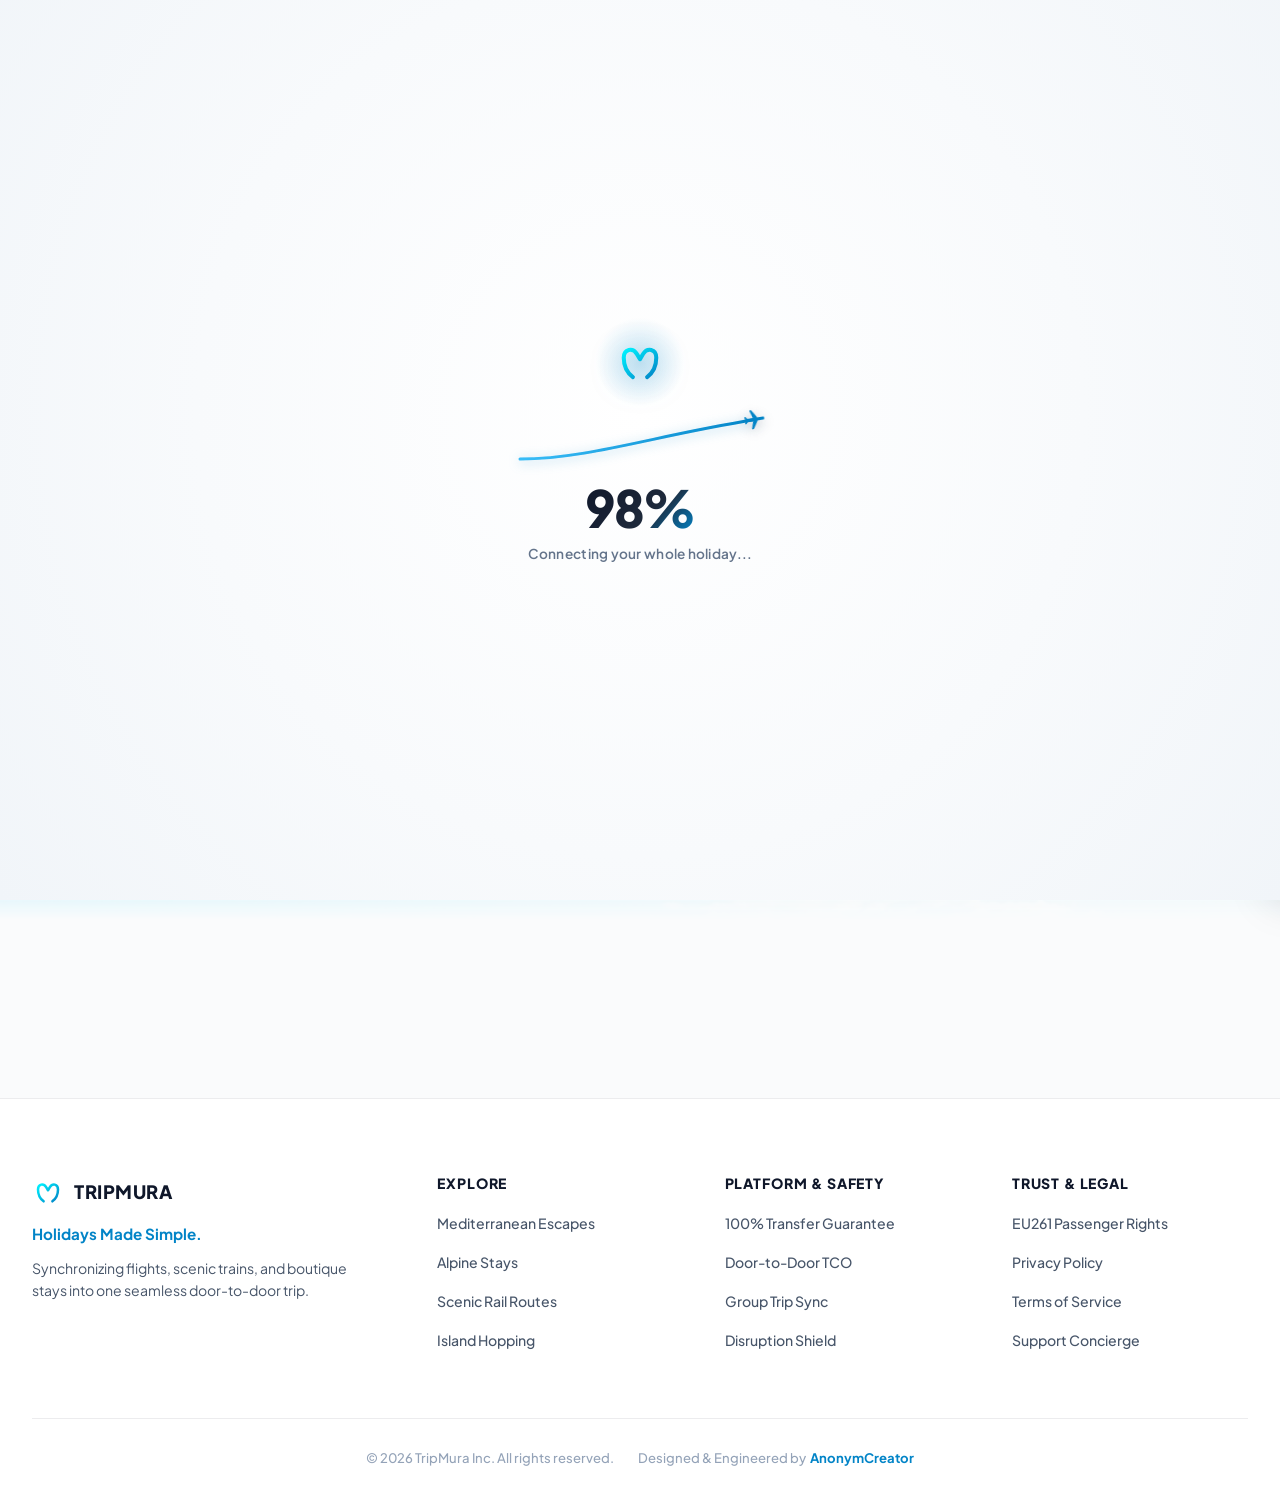
==== commit c1dd793c: "feat(results): add dedicated results page, flight search radar animation, and precision IATA deep-li" ====
--- a/index.html
+++ b/index.html
@@ -726,10 +726,65 @@
 
   </div>
 
+  <!-- ==========================================================================
+       Luxury Metasearch Loading Transition Overlay
+       ========================================================================== -->
+  <div id="searchTransitionOverlay" class="search-transition-overlay" role="dialog" aria-modal="true" aria-label="Searching live itineraries">
+    <div class="search-transition-card">
+      <div class="search-radar-halo"></div>
+      
+      <!-- Brand Symbol -->
+      <div class="preloader-brand-wrap" style="margin-bottom: 8px;">
+        <img src="assets/brand/symbol/tripmura_symbol.svg" alt="TripMura" class="preloader-symbol" width="46" height="46">
+      </div>
+
+      <!-- Vector Flight Stage (Arc + 2D Flying Jet) -->
+      <div class="search-flight-stage">
+        <svg class="preloader-flight-svg" viewBox="0 0 280 70" fill="none" xmlns="http://www.w3.org/2000/svg">
+          <path class="flight-path-bg" d="M 20 55 C 90 55, 160 30, 260 15" />
+          <path class="flight-path-active search-arc-active" d="M 20 55 C 90 55, 160 30, 260 15" />
+        </svg>
+
+        <div class="flight-jet-group search-jet-group" style="transform: translate(8px, 43px) rotate(0deg);">
+          <svg viewBox="0 0 24 24" class="flight-jet-icon">
+            <path d="M21 16v-2l-8-5V3.5c0-.83-.67-1.5-1.5-1.5S10 2.67 10 3.5V9l-8 5v2l8-2.5V19l-2 1.5V22l3.5-1 3.5 1v-1.5L13 19v-5.5l8 2.5z" transform="rotate(90 12 12)"/>
+          </svg>
+        </div>
+      </div>
+
+      <!-- Live Counter -->
+      <div class="search-counter-wrap">
+        <span class="search-counter-val" id="searchCounterVal">0%</span>
+      </div>
+
+      <!-- Glowing Progress Bar -->
+      <div class="search-progress-bar-shell">
+        <div class="search-progress-bar-fill" id="searchProgressFill"></div>
+      </div>
+
+      <!-- Rotating Status Messages -->
+      <div class="search-status-message-box">
+        <span class="search-status-text" id="searchStatusMsg">Scanning 100+ airlines on Skyscanner & Google Flights...</span>
+      </div>
+
+      <!-- Live Metasearch Providers Strip -->
+      <div class="search-providers-strip">
+        <span class="search-provider-pill" data-provider="skyscanner">✈️ Skyscanner</span>
+        <span class="search-provider-pill" data-provider="google">🌐 Google Flights</span>
+        <span class="search-provider-pill" data-provider="booking">🏨 Booking.com</span>
+        <span class="search-provider-pill" data-provider="airbnb">🏡 Airbnb</span>
+        <span class="search-provider-pill" data-provider="trainline">🚆 Trainline</span>
+        <span class="search-provider-pill" data-provider="omio">⛵ Omio</span>
+      </div>
+
+    </div>
+  </div>
+
   <!-- Search Engine Mobile Backdrop -->
   <div class="search-modal-backdrop" aria-hidden="true"></div>
 
   <!-- Scripts -->
+  <script src="js/iata-resolver.js"></script>
   <script src="js/preloader.js"></script>
   <script src="js/nav.js"></script>
   <script src="js/app.js"></script>
--- a/css/preloader.css
+++ b/css/preloader.css
@@ -232,3 +232,165 @@
   transform: none;
   transition: opacity 0.8s cubic-bezier(0.16, 1, 0.3, 1) 0.32s, transform 0.8s cubic-bezier(0.16, 1, 0.3, 1) 0.32s;
 }
+
+/* ==========================================================================
+   6. Luxury Metasearch Loading Transition Overlay (#searchTransitionOverlay)
+   ========================================================================== */
+.search-transition-overlay {
+  position: fixed;
+  inset: 0;
+  width: 100vw;
+  height: 100vh;
+  z-index: 999999;
+  background: rgba(15, 23, 42, 0.84);
+  backdrop-filter: blur(24px);
+  -webkit-backdrop-filter: blur(24px);
+  display: flex;
+  align-items: center;
+  justify-content: center;
+  opacity: 0;
+  visibility: hidden;
+  pointer-events: none;
+  transition: opacity 0.35s cubic-bezier(0.16, 1, 0.3, 1),
+              visibility 0.35s cubic-bezier(0.16, 1, 0.3, 1);
+}
+
+.search-transition-overlay.active {
+  opacity: 1;
+  visibility: visible;
+  pointer-events: auto;
+}
+
+.search-transition-card {
+  position: relative;
+  background: rgba(255, 255, 255, 0.96);
+  border: 1px solid rgba(255, 255, 255, 0.9);
+  box-shadow: 0 25px 60px -15px rgba(0, 0, 0, 0.4),
+              0 0 40px rgba(0, 242, 254, 0.25);
+  border-radius: var(--radius-card-lg, 24px);
+  padding: 36px 32px 32px;
+  width: min(480px, 92vw);
+  display: flex;
+  flex-direction: column;
+  align-items: center;
+  text-align: center;
+  transform: scale(0.92) translateY(10px);
+  transition: transform 0.4s cubic-bezier(0.16, 1, 0.3, 1);
+  overflow: hidden;
+}
+
+.search-transition-overlay.active .search-transition-card {
+  transform: scale(1) translateY(0);
+}
+
+/* Radar pulse wave behind symbol */
+.search-radar-halo {
+  position: absolute;
+  top: 36px;
+  width: 90px;
+  height: 90px;
+  border-radius: 50%;
+  border: 2px solid rgba(0, 242, 254, 0.6);
+  box-shadow: 0 0 20px rgba(0, 242, 254, 0.4);
+  animation: search-radar-pulse 1.6s ease-out infinite;
+  pointer-events: none;
+}
+
+@keyframes search-radar-pulse {
+  0% { transform: scale(0.6); opacity: 1; }
+  100% { transform: scale(2.2); opacity: 0; }
+}
+
+.search-flight-stage {
+  position: relative;
+  width: 280px;
+  height: 70px;
+  margin: 12px 0 16px;
+}
+
+.search-counter-wrap {
+  display: flex;
+  align-items: baseline;
+  justify-content: center;
+  gap: 2px;
+  margin-bottom: 8px;
+}
+
+.search-counter-val {
+  font-size: 2.2rem;
+  font-weight: 800;
+  color: var(--text-primary, #0f172a);
+  letter-spacing: -0.03em;
+  font-variant-numeric: tabular-nums;
+  line-height: 1;
+}
+
+.search-progress-bar-shell {
+  width: 100%;
+  height: 6px;
+  background: #e2e8f0;
+  border-radius: var(--radius-pill, 9999px);
+  overflow: hidden;
+  margin-bottom: 20px;
+}
+
+.search-progress-bar-fill {
+  height: 100%;
+  width: 0%;
+  background: linear-gradient(90deg, #00f2fe 0%, #0284c7 100%);
+  border-radius: var(--radius-pill, 9999px);
+  transition: width 0.05s linear;
+  box-shadow: 0 0 10px rgba(0, 242, 254, 0.6);
+}
+
+.search-status-message-box {
+  min-height: 48px;
+  display: flex;
+  align-items: center;
+  justify-content: center;
+  padding: 0 8px;
+  margin-bottom: 20px;
+}
+
+.search-status-text {
+  font-size: 0.95rem;
+  font-weight: 700;
+  color: var(--primary-azure-dark, #0369a1);
+  line-height: 1.4;
+  transition: opacity 0.2s ease, transform 0.2s ease;
+}
+
+.search-status-text.fading {
+  opacity: 0;
+  transform: translateY(-4px);
+}
+
+.search-providers-strip {
+  display: flex;
+  align-items: center;
+  justify-content: center;
+  flex-wrap: wrap;
+  gap: 6px;
+  padding-top: 16px;
+  border-top: 1px dashed #e2e8f0;
+  width: 100%;
+}
+
+.search-provider-pill {
+  font-size: 0.72rem;
+  font-weight: 700;
+  color: #64748b;
+  background: #f8fafc;
+  border: 1px solid #e2e8f0;
+  padding: 3px 8px;
+  border-radius: var(--radius-pill, 9999px);
+  transition: all 0.2s ease;
+}
+
+.search-provider-pill.active-pulse {
+  background: rgba(2, 132, 199, 0.1);
+  color: #0284c7;
+  border-color: rgba(2, 132, 199, 0.3);
+  transform: translateY(-1px);
+}
+
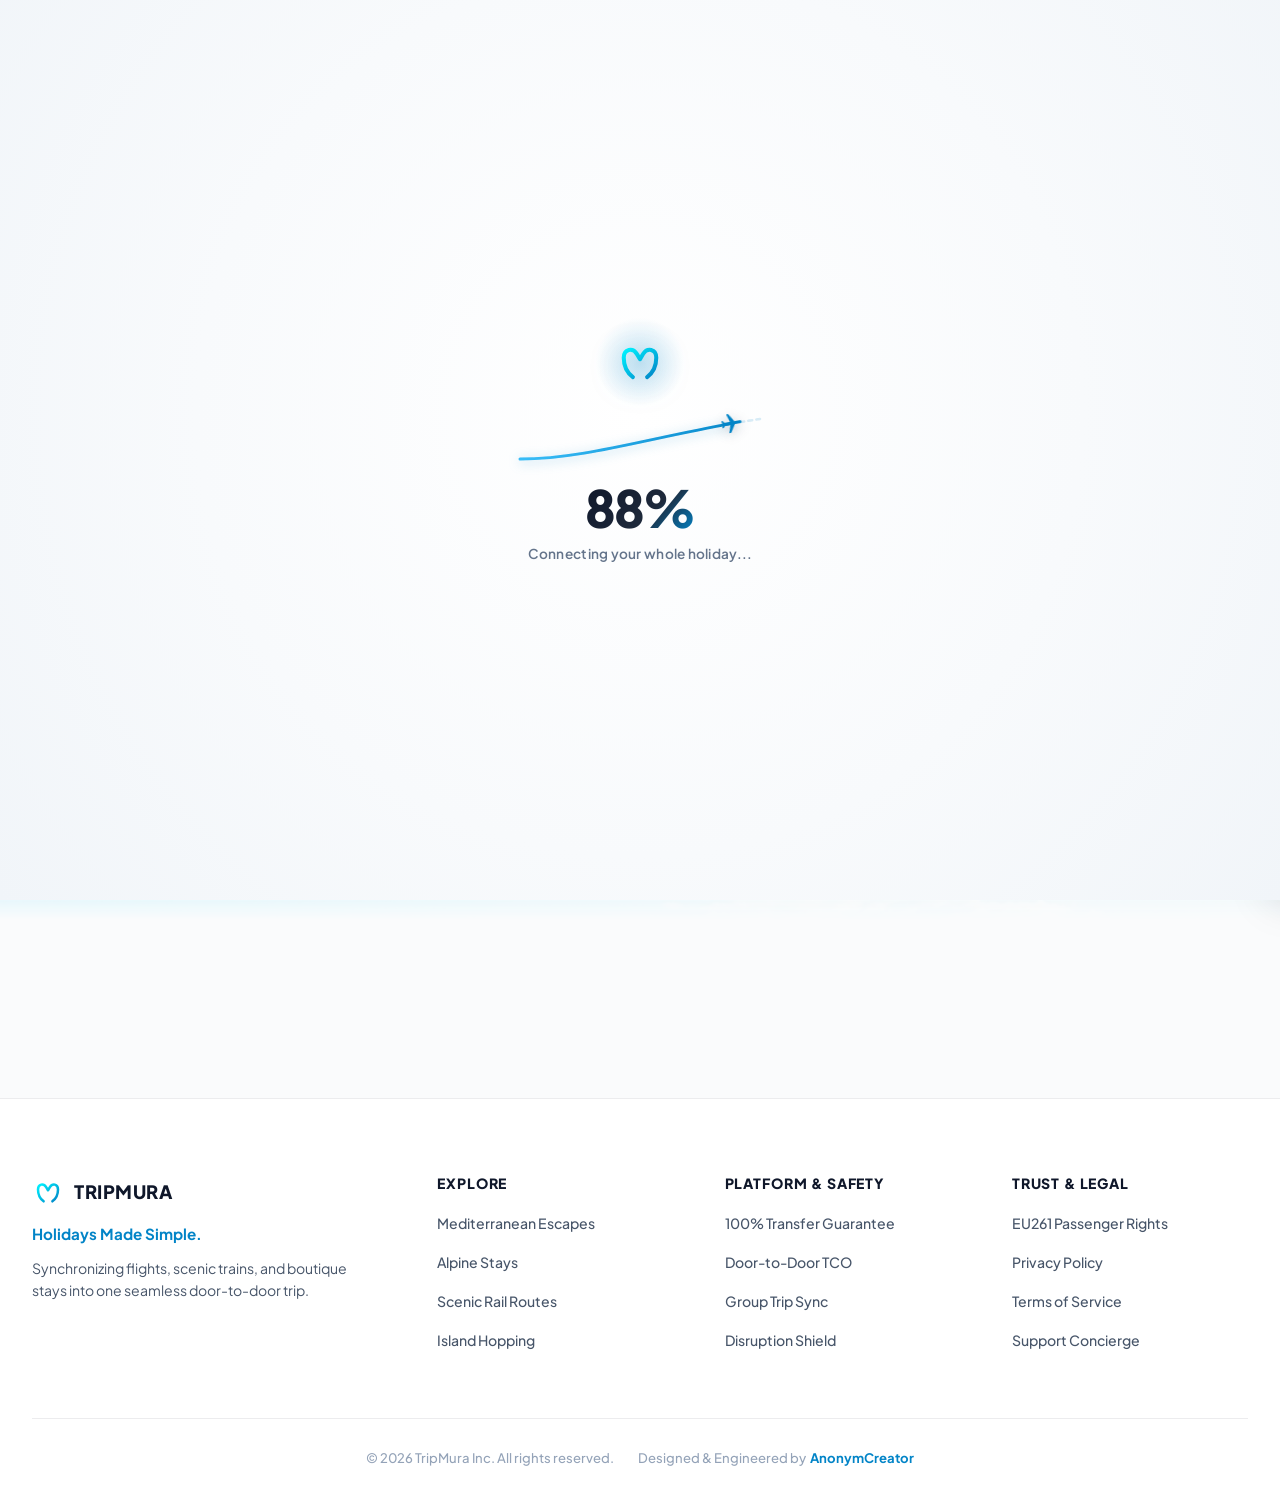
==== commit d2f5e893: "feat: implement direct-to-airline booking engine, carrier deep-links, and affiliate-ready config" ====
--- a/index.html
+++ b/index.html
@@ -193,7 +193,7 @@
           <!-- Multimodal Planner Search Card -->
           <div class="multimodal-search-card">
             
-            <!-- Skyscanner-Style Category Mode Tabs -->
+            <!-- TripMura Category Mode Tabs -->
             <div class="search-mode-tabs" role="tablist" aria-label="Search Categories">
               <button class="search-mode-tab active" role="tab" aria-selected="true" data-mode="holiday">
                 <span>🏖️ Whole Holiday</span>
@@ -215,7 +215,7 @@
               </button>
             </div>
 
-            <!-- Skyscanner-Style Trip Type & Cabin Class Micro-Selectors -->
+            <!-- Trip Type & Cabin Class Micro-Selectors -->
             <div class="search-sub-options">
               <!-- Trip Type Selector -->
               <div class="micro-dropdown-wrap">
@@ -579,7 +579,7 @@
     </section>
 
     <!-- ==========================================================================
-         Metasearch Results & Multimodal Itineraries Section
+         Direct Carrier Results & Multimodal Itineraries Section
          ========================================================================== -->
     <section id="searchResultsSection" class="results-section">
       <div class="container">
@@ -588,11 +588,11 @@
         <div class="results-header">
           <div class="results-badge-wrap">
             <svg width="14" height="14" viewBox="0 0 24 24" fill="currentColor"><path d="M12 2C6.48 2 2 6.48 2 12s4.48 10 10 10 10-4.48 10-10S17.52 2 12 2zm-1 17.93c-3.95-.49-7-3.85-7-7.93 0-.62.08-1.21.21-1.79L9 15v1c0 1.1.9 2 2 2v1.93zm6.9-2.54c-.26-.81-1-1.39-1.9-1.39h-1v-3c0-.55-.45-1-1-1H8v-2h2c.55 0 1-.45 1-1V7h2c1.1 0 2-.9 2-2v-.41c2.93 1.19 5 4.06 5 7.41 0 2.08-.8 3.97-2.1 5.39z"/></svg>
-            <span>Live Metasearch Comparison</span>
+            <span>Live Direct Booking Engine</span>
           </div>
           <h2 class="results-title">Synchronized Multimodal Packages</h2>
           <p class="results-subtitle" id="resultsMetaSummary">
-            Comparing live routes across Skyscanner, Trainline, Omio, Booking.com, and Airbnb. Book each leg directly with zero markup.
+            Comparing live routes across Austrian Airlines, Lufthansa, Ryanair, ÖBB, Deutsche Bahn, Booking.com, and Airbnb. Book directly with zero markup.
           </p>
         </div>
 
@@ -687,7 +687,7 @@
     <div class="drawer-header">
       <div class="drawer-title-wrap">
         <div class="drawer-tag-pill">
-          <span>✨ 100% Free Metasearch Engine</span>
+          <span>✨ Direct Carrier & Operator Booking Engine</span>
         </div>
         <h3 class="drawer-headline" id="drawerHeadline">London → Amalfi Coast</h3>
         <span class="drawer-meta-sub" id="drawerMetaSub">18 Sep – 25 Sep • 2 Travelers • Smart Synchronized Route</span>
@@ -698,11 +698,11 @@
     <!-- Drawer Scrollable Body -->
     <div class="drawer-scroll-body">
       
-      <!-- Metasearch Transparency Notice -->
+      <!-- Direct Booking Transparency Notice -->
       <div class="drawer-intro-notice">
         <span class="drawer-intro-icon">🛡️</span>
         <div>
-          <strong>Zero Booking Fees:</strong> TripMura is 100% free to use. Compare and book each leg directly with trusted official providers below:
+          <strong>Direct Official Booking • Zero Fees:</strong> TripMura is 100% free to use. You are booking directly with official airlines, rail ticket shops, and verified stay hosts below:
         </div>
       </div>
 
@@ -718,7 +718,7 @@
       <div class="drawer-tco-summary-box">
         <div class="tco-summary-info">
           <span class="tco-summary-title">Total Estimated Door-to-Door TCO</span>
-          <span class="tco-summary-sub">✓ Direct Provider Rates • Zero Hidden Markups</span>
+          <span class="tco-summary-sub">✓ Direct Official Carrier Rates • Zero Hidden Markups</span>
         </div>
         <div class="tco-summary-amount" id="drawerTcoAmount">€604</div>
       </div>
@@ -727,7 +727,7 @@
   </div>
 
   <!-- ==========================================================================
-       Luxury Metasearch Loading Transition Overlay
+       Luxury Carrier & Operator Search Loading Transition Overlay
        ========================================================================== -->
   <div id="searchTransitionOverlay" class="search-transition-overlay" role="dialog" aria-modal="true" aria-label="Searching live itineraries">
     <div class="search-transition-card">
@@ -764,17 +764,17 @@
 
       <!-- Rotating Status Messages -->
       <div class="search-status-message-box">
-        <span class="search-status-text" id="searchStatusMsg">Scanning 100+ airlines on Skyscanner & Google Flights...</span>
-      </div>
-
-      <!-- Live Metasearch Providers Strip -->
+        <span class="search-status-text" id="searchStatusMsg">Scanning direct routes on Austrian Airlines & Lufthansa...</span>
+      </div>
+
+      <!-- Live Carriers & Providers Strip -->
       <div class="search-providers-strip">
-        <span class="search-provider-pill" data-provider="skyscanner">✈️ Skyscanner</span>
-        <span class="search-provider-pill" data-provider="google">🌐 Google Flights</span>
+        <span class="search-provider-pill" data-provider="austrian">✈️ Austrian Airlines</span>
+        <span class="search-provider-pill" data-provider="lufthansa">✈️ Lufthansa</span>
+        <span class="search-provider-pill" data-provider="ryanair">✈️ Ryanair</span>
+        <span class="search-provider-pill" data-provider="oebb">🚆 ÖBB Rail</span>
         <span class="search-provider-pill" data-provider="booking">🏨 Booking.com</span>
         <span class="search-provider-pill" data-provider="airbnb">🏡 Airbnb</span>
-        <span class="search-provider-pill" data-provider="trainline">🚆 Trainline</span>
-        <span class="search-provider-pill" data-provider="omio">⛵ Omio</span>
       </div>
 
     </div>
--- a/css/hero.css
+++ b/css/hero.css
@@ -160,7 +160,7 @@
   outline-offset: 2px;
 }
 
-/* Skyscanner-Style Sub-Options Bar (Trip Type, Cabin Class, Direct Filter) */
+/* Sub-Options Bar (Trip Type, Cabin Class, Direct Filter) */
 .search-sub-options {
   display: flex;
   align-items: center;
--- a/css/search-modals.css
+++ b/css/search-modals.css
@@ -807,7 +807,7 @@
     animation: slideUpMobile 0.25s cubic-bezier(0.16, 1, 0.3, 1) forwards !important;
   }
 
-  /* Mobile Top Bar (Skyscanner Style) */
+  /* Mobile Top Bar */
   .modal-top-bar {
     display: flex !important;
     align-items: center !important;
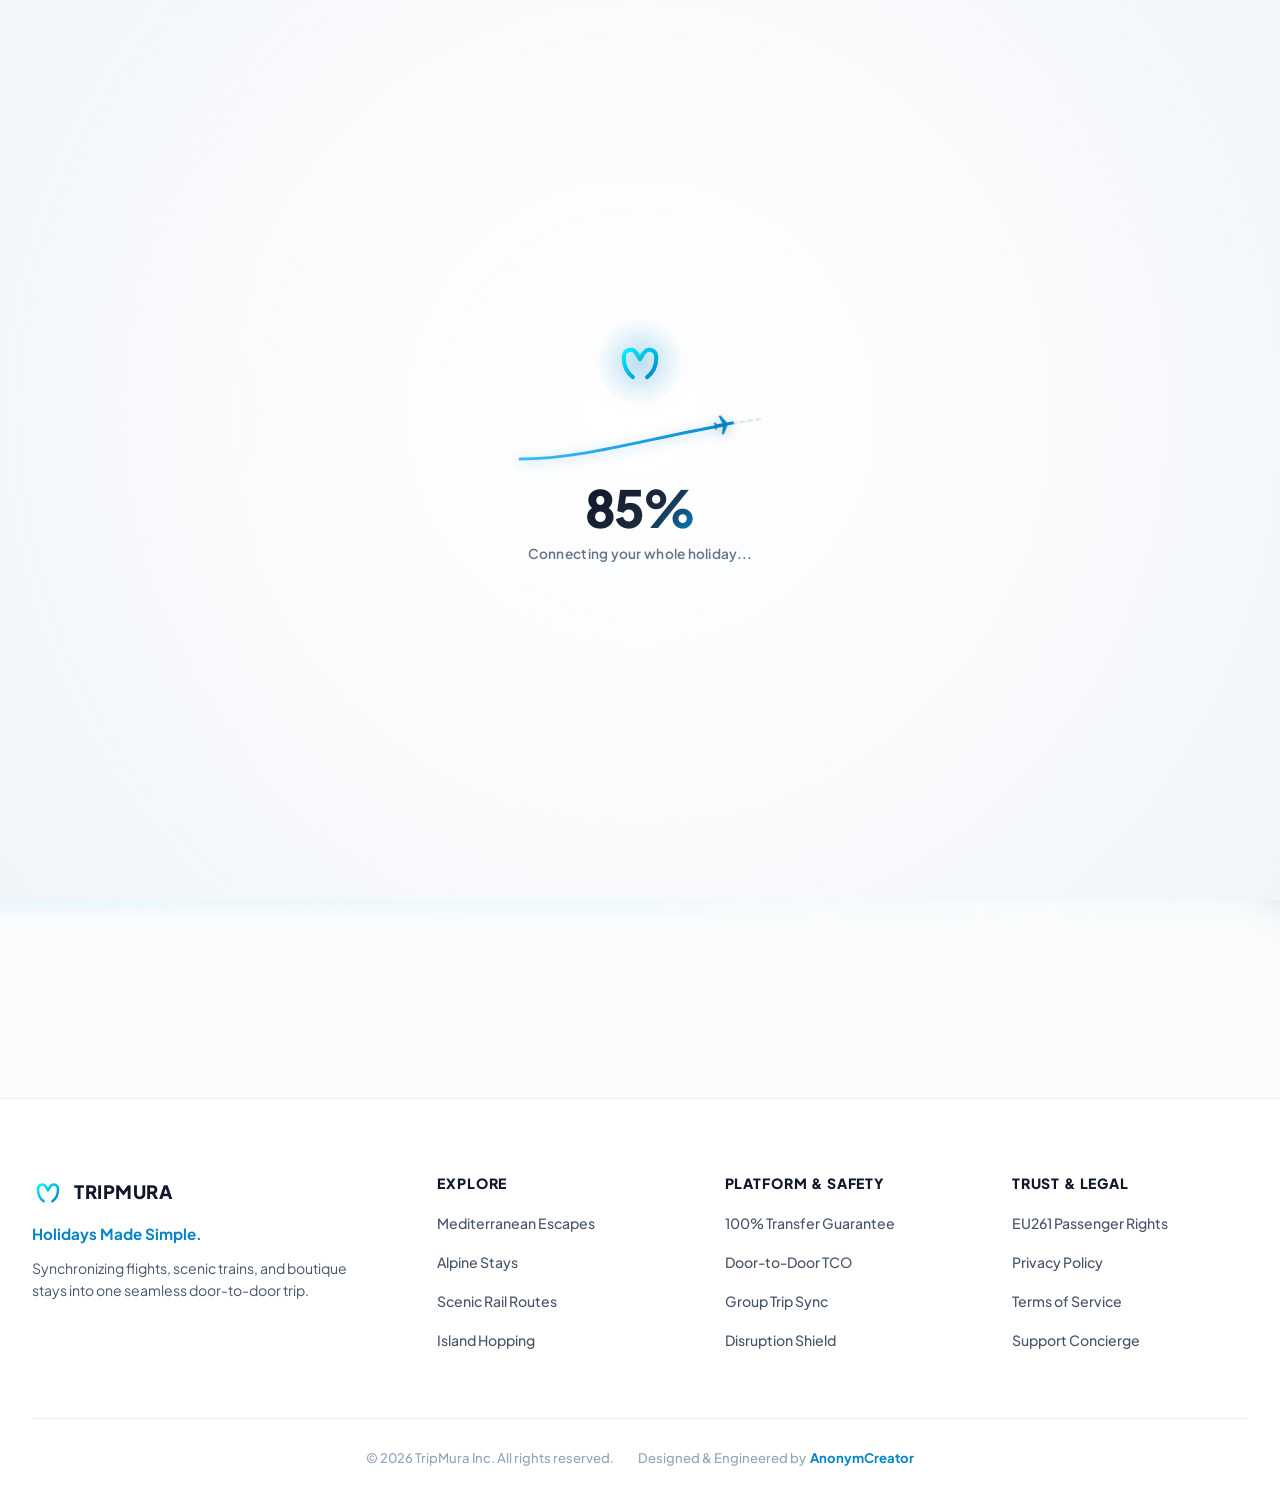
==== commit 64ec493b: "feat: integrate Travelpayouts (575598), smart hub routing, multi-engine comparison bar, and Namechea" ====
--- a/index.html
+++ b/index.html
@@ -32,6 +32,17 @@
   <link rel="stylesheet" href="css/footer.css">
   <link rel="stylesheet" href="css/preloader.css">
   <link rel="stylesheet" href="css/results.css">
+  
+  <!-- Travelpayouts Drive Monetization & Verification (Marker: 575598) -->
+  <script nowprocket data-noptimize="1" data-cfasync="false" data-wpfc-render="false" seraph-accel-crit="1" data-no-defer="1" data-cmp-ab="2">
+    (function () {
+        var script = document.createElement("script");
+        script.async = 1;
+        script.setAttribute("data-cmp-ab","2");
+        script.src = 'https://tp-em.com/NTc1NTk4.js?t=575598';
+        document.head.appendChild(script);
+    })();
+  </script>
 </head>
 <body>
 
@@ -784,6 +795,7 @@
   <div class="search-modal-backdrop" aria-hidden="true"></div>
 
   <!-- Scripts -->
+  <script src="js/config.js"></script>
   <script src="js/iata-resolver.js"></script>
   <script src="js/preloader.js"></script>
   <script src="js/nav.js"></script>
--- a/css/results.css
+++ b/css/results.css
@@ -573,6 +573,98 @@
   letter-spacing: -0.02em;
 }
 
+/* Multi-Engine Comparison Bar in Inline Results */
+.multi-engine-bar {
+  background: rgba(248, 250, 252, 0.95);
+  border: 1px solid rgba(226, 232, 240, 0.95);
+  border-radius: var(--radius-inner-md, 12px);
+  padding: 10px 14px;
+  margin: 12px 0 14px;
+  display: flex;
+  flex-direction: column;
+  gap: 8px;
+}
+
+.engine-bar-header {
+  display: flex;
+  align-items: center;
+  justify-content: space-between;
+  gap: 8px;
+}
+
+.engine-bar-label {
+  font-size: 0.74rem;
+  font-weight: 800;
+  text-transform: uppercase;
+  letter-spacing: 0.03em;
+  color: var(--text-secondary, #475569);
+  display: flex;
+  align-items: center;
+  gap: 5px;
+}
+
+.engine-bar-links {
+  display: flex;
+  align-items: center;
+  gap: 8px;
+  flex-wrap: wrap;
+}
+
+.engine-pill-btn {
+  display: inline-flex;
+  align-items: center;
+  gap: 5px;
+  padding: 5px 11px;
+  background: #ffffff;
+  border: 1px solid var(--border-light, #e2e8f0);
+  border-radius: var(--radius-pill, 9999px);
+  font-size: 0.76rem;
+  font-weight: 700;
+  color: var(--text-primary, #1e293b);
+  text-decoration: none;
+  box-shadow: 0 1px 2px rgba(0, 0, 0, 0.03);
+  transition: all var(--transition-fast, 0.15s ease);
+  cursor: pointer;
+  white-space: nowrap;
+}
+
+.engine-pill-btn:hover {
+  transform: translateY(-1px);
+  box-shadow: 0 3px 8px rgba(0, 0, 0, 0.06);
+}
+
+.engine-pill-btn.google:hover { border-color: #38bdf8; color: #0284c7; background: #f0f9ff; }
+.engine-pill-btn.skyscanner:hover { border-color: #0284c7; color: #0369a1; background: #f0f9ff; }
+.engine-pill-btn.kayak:hover { border-color: #fb923c; color: #ea580c; background: #fff7ed; }
+.engine-pill-btn.booking:hover { border-color: #2563eb; color: #1d4ed8; background: #eff6ff; }
+.engine-pill-btn.airbnb:hover { border-color: #f43f5e; color: #e11d48; background: #fff1f2; }
+
+.btn-primary-carrier-book {
+  padding: 11px 18px;
+  background: var(--gradient-azure, linear-gradient(135deg, #00f2fe 0%, #0284c7 100%));
+  color: #ffffff;
+  border: none;
+  border-radius: var(--radius-inner-md, 12px);
+  font-size: 0.84rem;
+  font-weight: 800;
+  cursor: pointer;
+  display: inline-flex;
+  align-items: center;
+  justify-content: center;
+  gap: 6px;
+  text-decoration: none;
+  box-shadow: 0 2px 10px rgba(2, 132, 199, 0.28);
+  transition: all var(--transition-fast, 0.15s ease);
+  white-space: nowrap;
+}
+
+.btn-primary-carrier-book:hover {
+  background: var(--gradient-azure-hover, linear-gradient(135deg, #38f9d7 0%, #0284c7 100%));
+  transform: translateY(-1px);
+  box-shadow: 0 4px 16px rgba(2, 132, 199, 0.38);
+  color: #ffffff;
+}
+
 /* Responsive Rules */
 @media (max-width: 900px) {
   .results-grid {
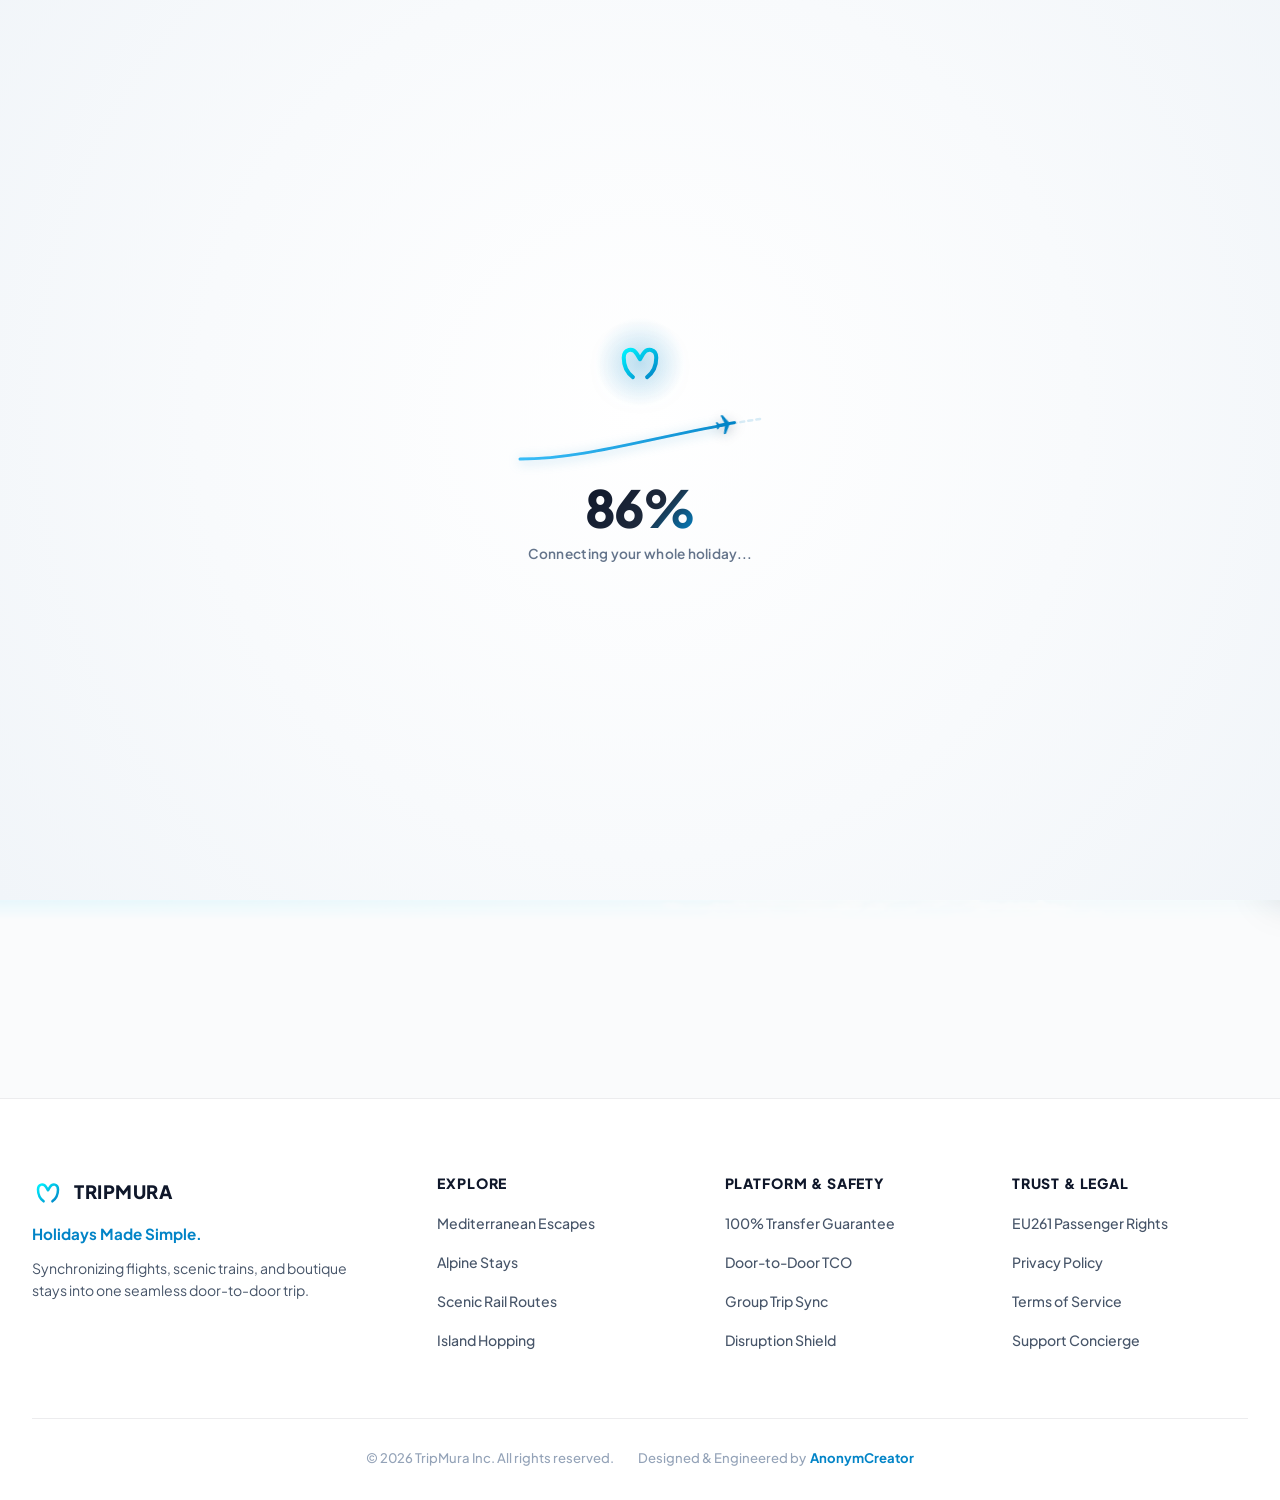
==== commit f447057e: "fix: remove invasive Travelpayouts auto-redirect, fix mobile card clipping, and polish header UI" ====
--- a/index.html
+++ b/index.html
@@ -32,17 +32,6 @@
   <link rel="stylesheet" href="css/footer.css">
   <link rel="stylesheet" href="css/preloader.css">
   <link rel="stylesheet" href="css/results.css">
-  
-  <!-- Travelpayouts Drive Monetization & Verification (Marker: 575598) -->
-  <script nowprocket data-noptimize="1" data-cfasync="false" data-wpfc-render="false" seraph-accel-crit="1" data-no-defer="1" data-cmp-ab="2">
-    (function () {
-        var script = document.createElement("script");
-        script.async = 1;
-        script.setAttribute("data-cmp-ab","2");
-        script.src = 'https://tp-em.com/NTc1NTk4.js?t=575598';
-        document.head.appendChild(script);
-    })();
-  </script>
 </head>
 <body>
 
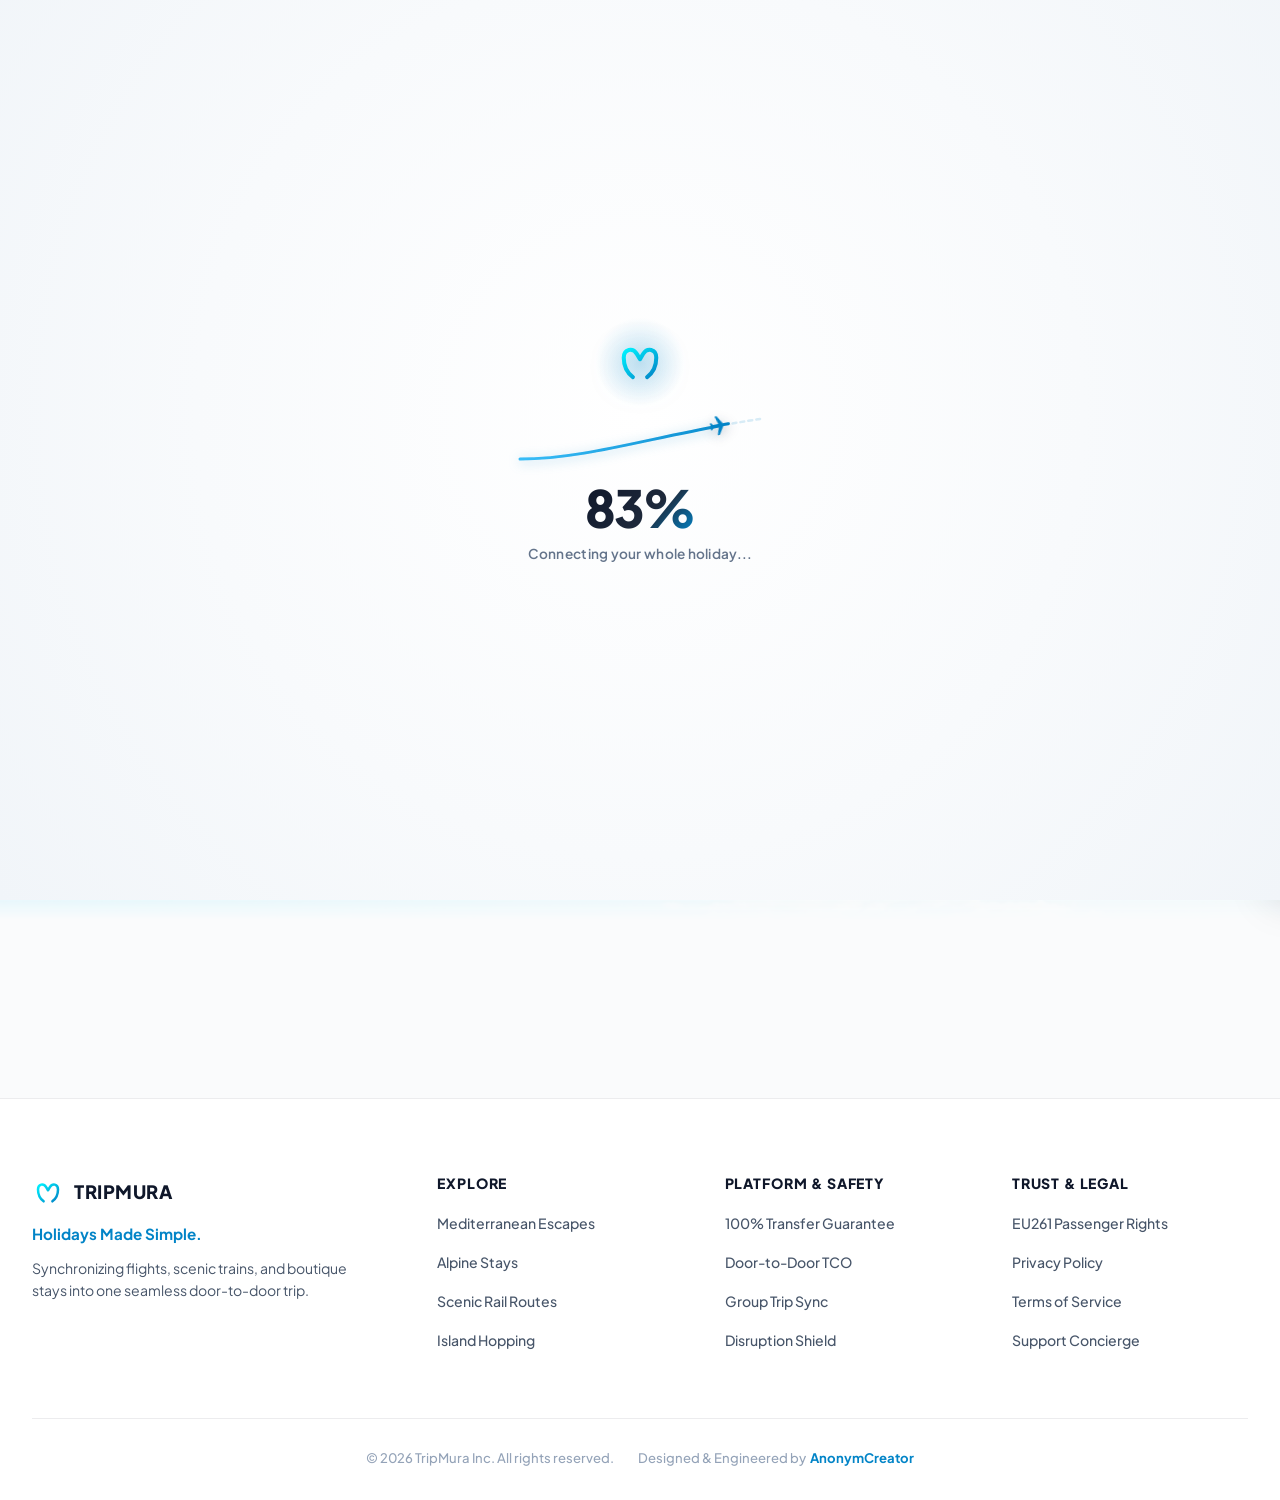
==== commit 9d8afea2: "feat: inject Travelpayouts Drive verification script into head for partner 575598" ====
--- a/index.html
+++ b/index.html
@@ -32,6 +32,17 @@
   <link rel="stylesheet" href="css/footer.css">
   <link rel="stylesheet" href="css/preloader.css">
   <link rel="stylesheet" href="css/results.css">
+
+  <!-- Travelpayouts Drive Verification Script (Partner: 575598) -->
+  <script nowprocket data-noptimize="1" data-cfasync="false" data-wpfc-render="false" seraph-accel-crit="1" data-no-defer="1" data-cmp-ab="2">
+    (function () {
+        var script = document.createElement("script");
+        script.async = 1;
+        script.setAttribute("data-cmp-ab","2");
+        script.src = 'https://tp-em.com/NTc1NTk4.js?t=575598';
+        document.head.appendChild(script);
+    })();
+  </script>
 </head>
 <body>
 
--- a/css/base.css
+++ b/css/base.css
@@ -4,7 +4,15 @@
 
 /* Box sizing rules & smooth scrolling */
 *, *::before, *::after {
-  box-sizing: border-box;
+  box-sizing: border-box !important;
+  margin: 0;
+  padding: 0;
+}
+
+html, body {
+  width: 100% !important;
+  max-width: 100vw !important;
+  overflow-x: hidden !important;
   margin: 0;
   padding: 0;
 }
@@ -14,7 +22,6 @@
   scroll-behavior: smooth;
   -webkit-text-size-adjust: 100%;
   text-size-adjust: 100%;
-  overflow-x: clip;
 }
 
 body {
@@ -28,7 +35,6 @@
   line-height: var(--line-height-normal);
   -webkit-font-smoothing: antialiased;
   -moz-osx-font-smoothing: grayscale;
-  overflow-x: clip;
   position: relative;
 }
 
@@ -74,13 +80,15 @@
 }
 
 /* Container */
-.container {
-  width: 100%;
-  max-width: var(--container-max);
-  margin-left: auto;
-  margin-right: auto;
+.container,
+.results-page-main {
+  width: 100% !important;
+  max-width: 1360px !important;
+  margin-left: auto !important;
+  margin-right: auto !important;
   padding-left: var(--container-padding);
   padding-right: var(--container-padding);
+  box-sizing: border-box !important;
 }
 
 /* Accessibility: Focus visible */
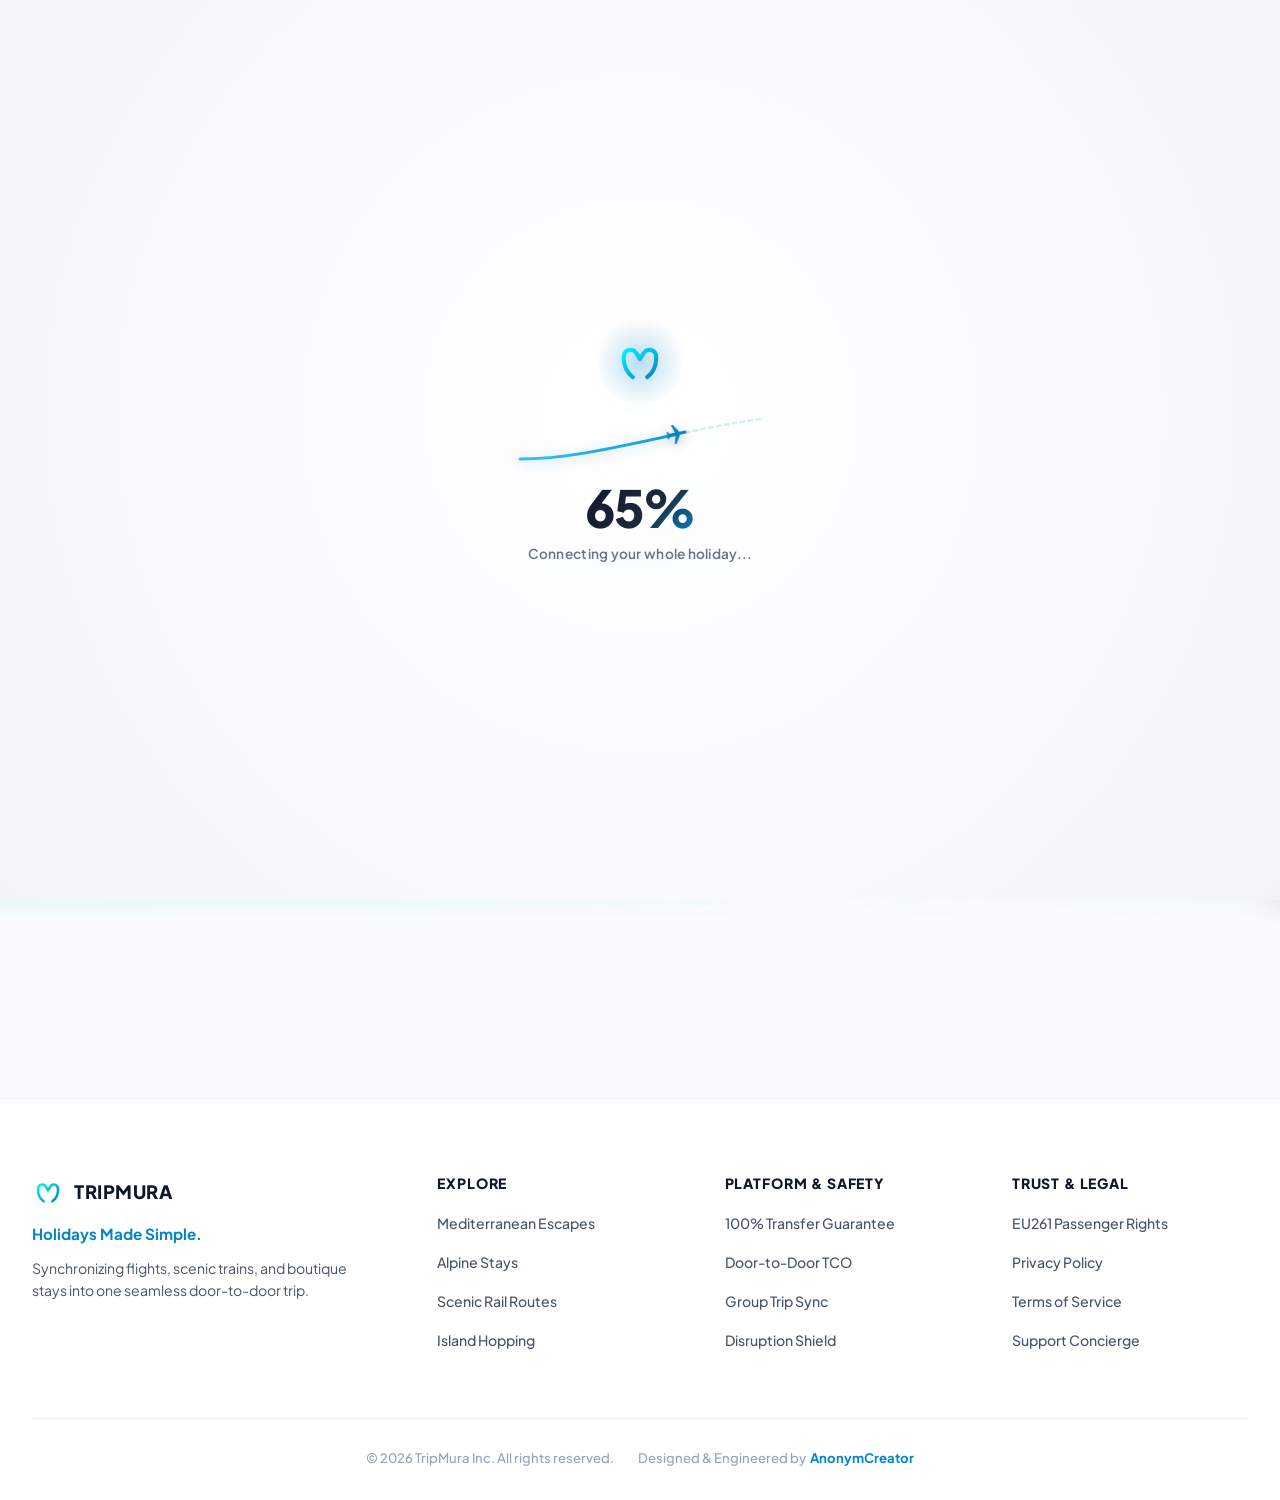
==== commit af14edd7: "feat: deploy Skyscanner search, verified direct carrier deep-links, and forwarding engine to root" ====
--- a/index.html
+++ b/index.html
@@ -28,10 +28,12 @@
   <link rel="stylesheet" href="css/base.css">
   <link rel="stylesheet" href="css/components.css">
   <link rel="stylesheet" href="css/hero.css">
+  <link rel="stylesheet" href="css/search-widget.css">
   <link rel="stylesheet" href="css/search-modals.css">
   <link rel="stylesheet" href="css/footer.css">
   <link rel="stylesheet" href="css/preloader.css">
   <link rel="stylesheet" href="css/results.css">
+  <link rel="stylesheet" href="css/forwarding.css">
 
   <!-- Travelpayouts Drive Verification Script (Partner: 575598) -->
   <script nowprocket data-noptimize="1" data-cfasync="false" data-wpfc-render="false" seraph-accel-crit="1" data-no-defer="1" data-cmp-ab="2">
@@ -797,6 +799,7 @@
   <!-- Scripts -->
   <script src="js/config.js"></script>
   <script src="js/iata-resolver.js"></script>
+  <script src="js/forwarding.js"></script>
   <script src="js/preloader.js"></script>
   <script src="js/nav.js"></script>
   <script src="js/app.js"></script>
--- a/css/search-widget.css
+++ b/css/search-widget.css
@@ -0,0 +1,7 @@
+/**
+ * TripMura v2 — Skyscanner Search Widget & Mobile Modals Stylesheet
+ * Incorporates all search popovers, geocoding dropdowns, dual-month calendar, and traveler steppers.
+ */
+
+@import url('search-modals.css');
+@import url('hero.css');
--- a/css/forwarding.css
+++ b/css/forwarding.css
@@ -0,0 +1,165 @@
+/**
+ * TripMura v2 — Skyscanner-Style Forwarding Interstitial Modal Stylesheet
+ * 100% Exact TripMura Light Luxury Aesthetics (Porcelain White, Azure Glow, Deep Slate)
+ */
+
+/* ==========================================================================
+   Forwarding Interstitial Backdrop & Overlay
+   ========================================================================== */
+.forwarding-overlay,
+.forwarding-modal-backdrop {
+  position: fixed;
+  inset: 0;
+  width: 100vw;
+  height: 100vh;
+  background: rgba(15, 23, 42, 0.68);
+  backdrop-filter: blur(14px);
+  -webkit-backdrop-filter: blur(14px);
+  z-index: 9999;
+  display: flex;
+  align-items: center;
+  justify-content: center;
+  opacity: 0;
+  pointer-events: none;
+  transition: opacity 0.25s cubic-bezier(0.16, 1, 0.3, 1);
+}
+
+.forwarding-overlay.open,
+.forwarding-overlay[style*="display: flex"],
+.forwarding-modal-backdrop.open {
+  opacity: 1 !important;
+  pointer-events: auto !important;
+}
+
+/* Forwarding Centered Modal Card */
+.forwarding-card,
+.forwarding-modal {
+  position: relative;
+  width: 92%;
+  max-width: 480px;
+  background: #ffffff;
+  border: 1px solid rgba(2, 132, 199, 0.16);
+  border-radius: 24px;
+  padding: 36px 30px 28px;
+  text-align: center;
+  box-shadow: 0 25px 60px -15px rgba(15, 23, 42, 0.3), 0 0 0 1px rgba(255, 255, 255, 0.8) inset;
+  transform: scale(0.96) translateY(10px);
+  transition: all 0.25s cubic-bezier(0.16, 1, 0.3, 1);
+  box-sizing: border-box;
+}
+
+.forwarding-overlay.open .forwarding-card,
+.forwarding-overlay[style*="display: flex"] .forwarding-card,
+.forwarding-modal.open {
+  transform: scale(1) translateY(0);
+}
+
+/* Animated Electric Azure Spinner Ring */
+.forwarding-spinner-ring {
+  width: 56px;
+  height: 56px;
+  margin: 0 auto 16px;
+  border-radius: 50%;
+  border: 3px solid #e0f2fe;
+  border-top-color: #0284c7;
+  border-right-color: #00f2fe;
+  animation: forwardingSpin 0.9s cubic-bezier(0.6, 0.2, 0.4, 0.9) infinite;
+  box-shadow: 0 0 16px rgba(0, 242, 254, 0.25);
+}
+
+@keyframes forwardingSpin {
+  0% { transform: rotate(0deg); }
+  100% { transform: rotate(360deg); }
+}
+
+/* Brand Wordmark Logo */
+.forwarding-logo {
+  font-family: 'Plus Jakarta Sans', -apple-system, BlinkMacSystemFont, sans-serif;
+  font-size: 0.9rem;
+  font-weight: 800;
+  letter-spacing: 0.16em;
+  text-transform: uppercase;
+  background: linear-gradient(135deg, #0284c7 0%, #00f2fe 100%);
+  -webkit-background-clip: text;
+  -webkit-text-fill-color: transparent;
+  margin-bottom: 12px;
+}
+
+/* Forwarding Headline */
+.forwarding-card h3,
+#forwardingProviderText,
+.forwarding-headline {
+  font-size: 1.25rem;
+  font-weight: 800;
+  color: #0f172a;
+  margin: 0 0 10px;
+  line-height: 1.35;
+}
+
+/* Verified Deal Pill */
+.forwarding-card p,
+#forwardingDealText,
+.forwarding-verified-pill {
+  font-size: 0.85rem;
+  font-weight: 700;
+  color: #15803d;
+  background: #f0fdf4;
+  border: 1px solid #86efac;
+  border-radius: 9999px;
+  padding: 6px 14px;
+  margin: 0 auto 16px;
+  display: inline-flex;
+  align-items: center;
+  gap: 6px;
+}
+
+/* Subtext & Transparency Notice */
+.forwarding-subtext,
+.forwarding-footer-notice {
+  display: block;
+  font-size: 0.76rem;
+  font-weight: 500;
+  color: #64748b;
+  margin-top: 14px;
+  line-height: 1.4;
+}
+
+/* Progress Countdown Bar */
+.forwarding-progress-track {
+  width: 100%;
+  height: 5px;
+  background: #e2e8f0;
+  border-radius: 9999px;
+  overflow: hidden;
+  margin: 16px 0 6px;
+}
+
+.forwarding-progress-bar {
+  height: 100%;
+  width: 0%;
+  background: linear-gradient(90deg, #00f2fe 0%, #0284c7 100%);
+  border-radius: 9999px;
+  animation: forwardingProgress 1.1s cubic-bezier(0.1, 0.7, 0.1, 1) forwards;
+}
+
+@keyframes forwardingProgress {
+  0% { width: 0%; }
+  100% { width: 100%; }
+}
+
+.forwarding-manual-link {
+  font-size: 0.8rem;
+  font-weight: 700;
+  color: #0284c7;
+  text-decoration: underline;
+  background: transparent;
+  border: none;
+  cursor: pointer;
+  margin-top: 10px;
+  padding: 4px;
+  transition: color 0.15s ease;
+}
+
+.forwarding-manual-link:hover {
+  color: #0369a1;
+}
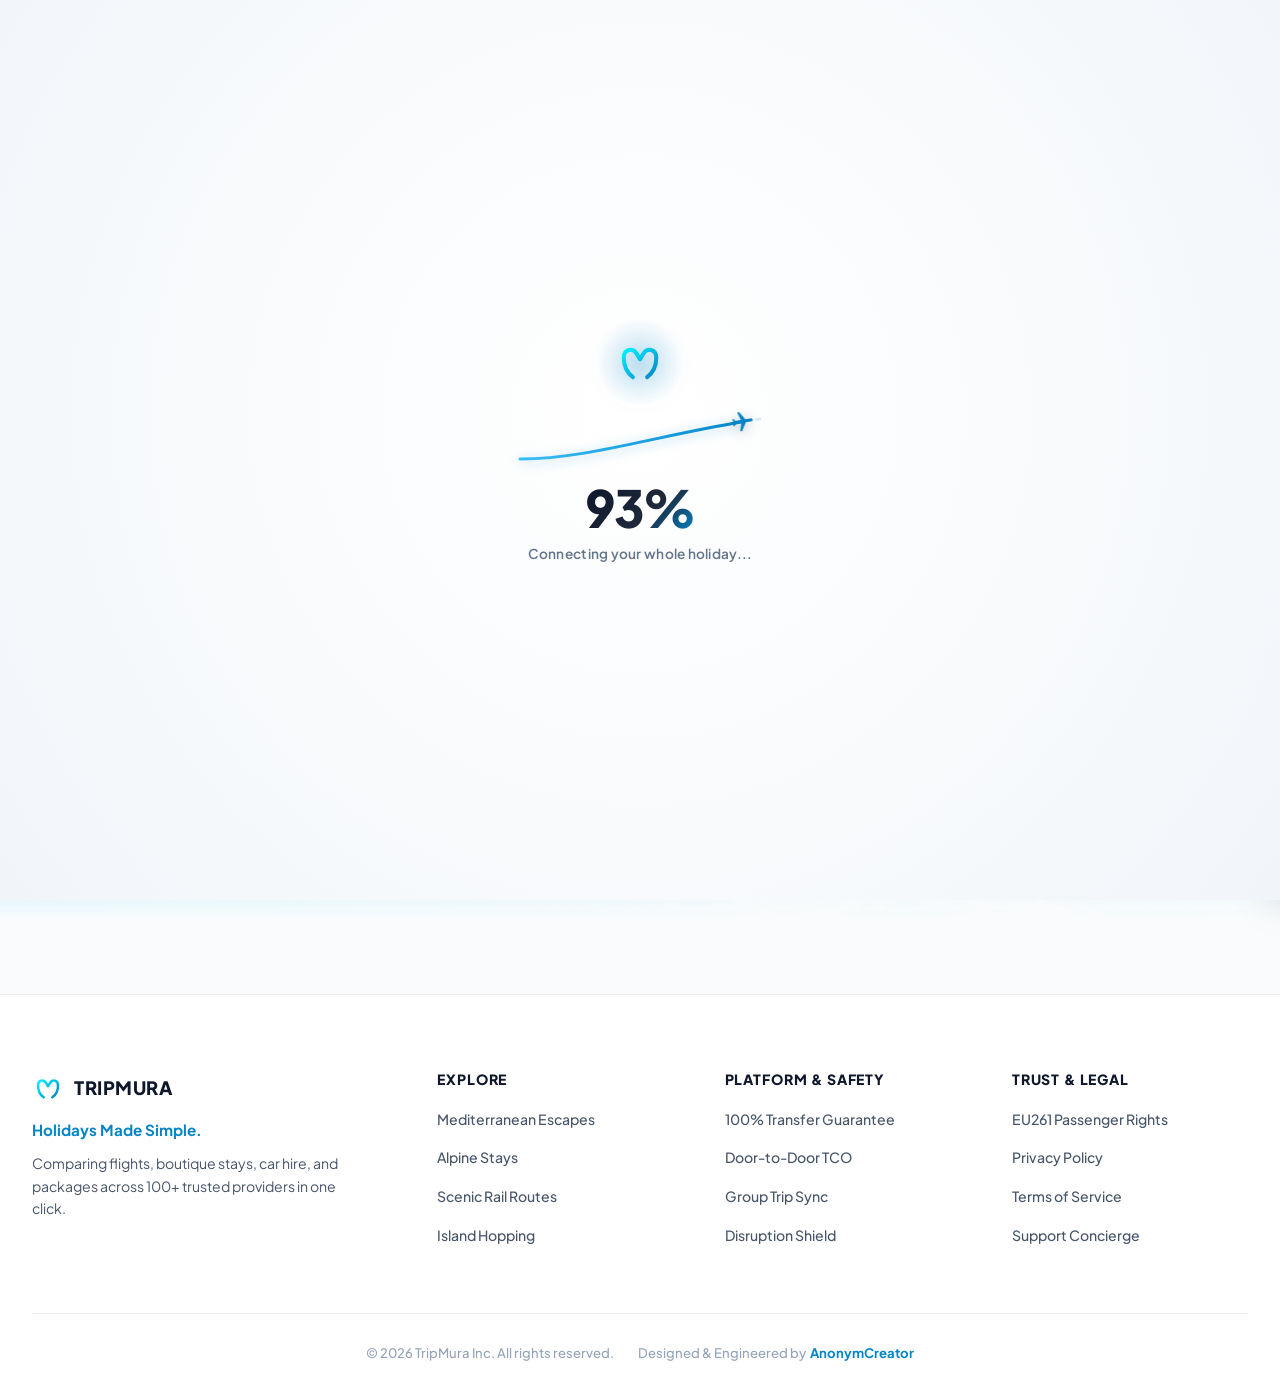
==== commit 73bd223f: "feat: simplify to 4 core search modes and Skyscanner-grade accommodations engine" ====
--- a/index.html
+++ b/index.html
@@ -109,10 +109,11 @@
 
         <!-- Desktop Navigation Links -->
         <div class="nav-menu">
-          <a href="#explore" class="nav-link">Explore Trips</a>
-          <a href="#routes" class="nav-link">Multimodal Routes</a>
-          <a href="#group-sync" class="nav-link">Group Sync</a>
-          <a href="#guarantee" class="nav-link">Protection Guarantee</a>
+          <a href="#planner" class="nav-link" data-nav-mode="flights">Flights</a>
+          <a href="#planner" class="nav-link" data-nav-mode="stays">Accommodations</a>
+          <a href="#planner" class="nav-link" data-nav-mode="cars">Cars</a>
+          <a href="#planner" class="nav-link" data-nav-mode="packages">Packages</a>
+          <a href="#guarantee" class="nav-link">Price Guarantee</a>
         </div>
 
         <!-- Right Utility Actions -->
@@ -155,20 +156,24 @@
       </button>
     </div>
     <nav class="drawer-nav">
-      <a href="#explore" class="drawer-link">
-        <span>Explore Trips</span>
+      <a href="#planner" class="drawer-link" data-nav-mode="flights">
+        <span>✈️ Flights</span>
         <svg width="14" height="14" viewBox="0 0 24 24" fill="currentColor"><path d="M8.59 16.59L13.17 12 8.59 7.41 10 6l6 6-6 6-1.41-1.41z"/></svg>
       </a>
-      <a href="#routes" class="drawer-link">
-        <span>Multimodal Routes</span>
+      <a href="#planner" class="drawer-link" data-nav-mode="stays">
+        <span>🏨 Accommodations</span>
         <svg width="14" height="14" viewBox="0 0 24 24" fill="currentColor"><path d="M8.59 16.59L13.17 12 8.59 7.41 10 6l6 6-6 6-1.41-1.41z"/></svg>
       </a>
-      <a href="#group-sync" class="drawer-link">
-        <span>Group Sync</span>
+      <a href="#planner" class="drawer-link" data-nav-mode="cars">
+        <span>🚗 Cars</span>
+        <svg width="14" height="14" viewBox="0 0 24 24" fill="currentColor"><path d="M8.59 16.59L13.17 12 8.59 7.41 10 6l6 6-6 6-1.41-1.41z"/></svg>
+      </a>
+      <a href="#planner" class="drawer-link" data-nav-mode="packages">
+        <span>🌴 Packages</span>
         <svg width="14" height="14" viewBox="0 0 24 24" fill="currentColor"><path d="M8.59 16.59L13.17 12 8.59 7.41 10 6l6 6-6 6-1.41-1.41z"/></svg>
       </a>
       <a href="#guarantee" class="drawer-link">
-        <span>Protection Guarantee</span>
+        <span>🛡️ Price Guarantee</span>
         <svg width="14" height="14" viewBox="0 0 24 24" fill="currentColor"><path d="M8.59 16.59L13.17 12 8.59 7.41 10 6l6 6-6 6-1.41-1.41z"/></svg>
       </a>
     </nav>
@@ -195,41 +200,35 @@
           
           <!-- Headline -->
           <h1 class="hero-headline">
-            From Your Front Door to the Sun. <span class="text-gradient">One Click.</span>
+            Find the Best Flights, Stays &amp; Cars in <span class="text-gradient">One Click.</span>
           </h1>
 
           <!-- Subheadline -->
           <p class="hero-subheadline">
-            Compare flights, scenic trains, and boutique stays across 100+ platforms in one click. Book directly with trusted providers at zero extra cost.
+            Compare 100+ trusted travel providers with zero hidden fees.
           </p>
 
           <!-- Multimodal Planner Search Card -->
           <div class="multimodal-search-card">
             
-            <!-- TripMura Category Mode Tabs -->
+            <!-- TripMura 4 Core Search Mode Tabs -->
             <div class="search-mode-tabs" role="tablist" aria-label="Search Categories">
-              <button class="search-mode-tab active" role="tab" aria-selected="true" data-mode="holiday">
-                <span>🏖️ Whole Holiday</span>
-              </button>
               <button class="search-mode-tab" role="tab" aria-selected="false" data-mode="flights">
                 <span>✈️ Flights</span>
               </button>
-              <button class="search-mode-tab" role="tab" aria-selected="false" data-mode="stays">
-                <span>🏨 Stays</span>
-              </button>
-              <button class="search-mode-tab" role="tab" aria-selected="false" data-mode="rail">
-                <span>🚆 Rail & Ferry</span>
+              <button class="search-mode-tab active" role="tab" aria-selected="true" data-mode="stays">
+                <span>🏨 Accommodations</span>
               </button>
               <button class="search-mode-tab" role="tab" aria-selected="false" data-mode="cars">
                 <span>🚗 Cars</span>
               </button>
               <button class="search-mode-tab" role="tab" aria-selected="false" data-mode="packages">
-                <span>🎒 Packages</span>
+                <span>🌴 Packages</span>
               </button>
             </div>
 
-            <!-- Trip Type & Cabin Class Micro-Selectors -->
-            <div class="search-sub-options">
+            <!-- Trip Type & Cabin Class Micro-Selectors (Active in Flights & Packages) -->
+            <div class="search-sub-options" id="searchSubOptions" style="display: none;">
               <!-- Trip Type Selector -->
               <div class="micro-dropdown-wrap">
                 <button type="button" class="micro-option-btn" id="tripTypeBtn" aria-haspopup="listbox" aria-expanded="false">
@@ -265,17 +264,17 @@
               </label>
             </div>
 
-            <!-- Search Inputs -->
-            <form class="search-input-grid" onsubmit="event.preventDefault();">
+            <!-- Search Inputs Grid -->
+            <form class="search-input-grid single-dest" id="mainSearchForm" onsubmit="event.preventDefault();">
               
-              <!-- Origin Field & Popover -->
-              <div class="search-field-wrap">
+              <!-- Origin Field & Popover (Hidden in Single-Destination Accommodations Mode) -->
+              <div class="search-field-wrap hidden-mode" id="originFieldWrap">
                 <div class="search-field" id="originField">
-                  <label class="field-label" for="originInput">From (Your Door)</label>
-                  <input type="text" id="originInput" class="field-input" value="London, St Pancras" placeholder="City, Airport or Station" autocomplete="off">
+                  <label class="field-label" for="originInput" id="originFieldLabel">Departure Hub</label>
+                  <input type="text" id="originInput" class="field-input" value="London (LON)" placeholder="City or Airport (e.g. LHR, VIE)" autocomplete="off">
                 </div>
                 <!-- Origin Popover -->
-                <div class="search-popover search-popover-dropdown" id="originPopover" role="dialog" aria-label="Select Origin Hub">
+                <div class="search-popover search-popover-dropdown" id="originPopover" role="dialog" aria-label="Select Departure">
                   <!-- Mobile Top Bar -->
                   <div class="modal-top-bar">
                     <button type="button" class="modal-back-btn" aria-label="Back">
@@ -289,7 +288,7 @@
                   <div class="modal-search-box">
                     <div class="modal-input-wrap">
                       <svg class="search-lens-icon" width="16" height="16" viewBox="0 0 24 24" fill="currentColor"><path d="M15.5 14h-.79l-.28-.27A6.471 6.471 0 0 0 16 9.5 6.5 6.5 0 1 0 9.5 16c1.61 0 3.09-.59 4.23-1.57l.27.28v.79l5 4.99L20.49 19l-4.99-5zm-6 0C7.01 14 5 11.99 5 9.5S7.01 5 9.5 5 14 7.01 14 9.5 11.99 14 9.5 14z"/></svg>
-                      <input type="text" class="modal-search-field" id="originModalSearch" placeholder="City, airport, or train station..." autocomplete="off">
+                      <input type="text" class="modal-search-field" id="originModalSearch" placeholder="City, airport, or station..." autocomplete="off">
                       <button type="button" class="modal-input-clear" id="originClearBtn">✕</button>
                     </div>
                   </div>
@@ -298,7 +297,7 @@
                   <div class="modal-scroll-body">
                     <div class="popover-header">
                       <span class="popover-title">Departure Hubs</span>
-                      <span class="popover-badge">Global & Multimodal</span>
+                      <span class="popover-badge">Airports &amp; Cities</span>
                     </div>
                     <div class="location-list"></div>
                   </div>
@@ -310,11 +309,11 @@
                 </div>
               </div>
 
-              <!-- Destination Field & Popover -->
-              <div class="search-field-wrap">
+              <!-- Destination Field & Popover (Primary for Accommodations) -->
+              <div class="search-field-wrap" id="destFieldWrap">
                 <div class="search-field" id="destField">
-                  <label class="field-label" for="destInput">To (Sun Destination)</label>
-                  <input type="text" id="destInput" class="field-input" value="Amalfi Coast, Italy" placeholder="Where to?" autocomplete="off">
+                  <label class="field-label" for="destInput" id="destFieldLabel">Destination</label>
+                  <input type="text" id="destInput" data-stay-destination="true" class="field-input" value="Mallorca, Spain" placeholder="City, landmark or specific property" autocomplete="off">
                 </div>
                 <!-- Destination Popover -->
                 <div class="search-popover search-popover-dropdown" id="destPopover" role="dialog" aria-label="Select Destination">
@@ -323,7 +322,7 @@
                     <button type="button" class="modal-back-btn" aria-label="Back">
                       <svg viewBox="0 0 24 24" width="20" height="20" fill="currentColor"><path d="M20 11H7.83l5.59-5.59L12 4l-8 8 8 8 1.41-1.41L7.83 13H20v-2z"/></svg>
                     </button>
-                    <span class="modal-bar-title">Choose Destination</span>
+                    <span class="modal-bar-title" id="destModalBarTitle">Choose Destination</span>
                     <button type="button" class="modal-close-icon-btn" aria-label="Close">✕</button>
                   </div>
 
@@ -331,7 +330,7 @@
                   <div class="modal-search-box">
                     <div class="modal-input-wrap">
                       <svg class="search-lens-icon" width="16" height="16" viewBox="0 0 24 24" fill="currentColor"><path d="M15.5 14h-.79l-.28-.27A6.471 6.471 0 0 0 16 9.5 6.5 6.5 0 1 0 9.5 16c1.61 0 3.09-.59 4.23-1.57l.27.28v.79l5 4.99L20.49 19l-4.99-5zm-6 0C7.01 14 5 11.99 5 9.5S7.01 5 9.5 5 14 7.01 14 9.5 11.99 14 9.5 14z"/></svg>
-                      <input type="text" class="modal-search-field" id="destModalSearch" placeholder="Where do you want to go?" autocomplete="off">
+                      <input type="text" class="modal-search-field" id="destModalSearch" placeholder="Where do you want to stay?" autocomplete="off">
                       <button type="button" class="modal-input-clear" id="destClearBtn">✕</button>
                     </div>
                   </div>
@@ -339,8 +338,8 @@
                   <!-- Scrollable Body -->
                   <div class="modal-scroll-body">
                     <div class="popover-header">
-                      <span class="popover-title">Popular Destinations</span>
-                      <span class="popover-badge">Boutique & Coastal</span>
+                      <span class="popover-title" id="destPopoverTitle">Popular Destinations</span>
+                      <span class="popover-badge">Top Stays</span>
                     </div>
                     <div class="location-list"></div>
                   </div>
@@ -352,35 +351,35 @@
                 </div>
               </div>
 
-              <!-- Dates Field -->
-              <div class="search-field-wrap">
+              <!-- Dates Field (Check-in — Check-out) -->
+              <div class="search-field-wrap" id="datesFieldWrap">
                 <div class="search-field" id="datesField">
-                  <label class="field-label" for="datesInput">Trip Dates</label>
-                  <input type="text" id="datesInput" class="field-input" placeholder="Select dates" readonly>
+                  <label class="field-label" for="datesInput" id="datesFieldLabel">Check-in — Check-out</label>
+                  <input type="text" id="datesInput" data-stay-dates="true" class="field-input" placeholder="Select dates" readonly>
                 </div>
               </div>
 
-              <!-- Travelers Field & Stepper Modal -->
-              <div class="search-field-wrap">
+              <!-- Guests & Rooms Field & Popover -->
+              <div class="search-field-wrap" id="guestsFieldWrap">
                 <div class="search-field" id="guestsField">
-                  <label class="field-label" for="guestsInput">Travelers</label>
-                  <input type="text" id="guestsInput" class="field-input" value="2 Adults, 1 Room" placeholder="Guests" readonly>
+                  <label class="field-label" for="guestsInput" id="guestsFieldLabel">Guests &amp; Rooms</label>
+                  <input type="text" id="guestsInput" data-stay-guests="true" class="field-input" value="2 Adults · 1 Room" placeholder="Guests &amp; Rooms" readonly>
                 </div>
                 <!-- Travelers Stepper Popover -->
-                <div class="search-popover travelers-popover" id="travelersModal" role="dialog" aria-label="Select Travelers and Rooms">
+                <div class="search-popover travelers-popover" id="travelersModal" role="dialog" aria-label="Select Guests and Rooms">
                   <!-- Mobile Top Bar -->
                   <div class="modal-top-bar">
                     <button type="button" class="modal-back-btn" aria-label="Back">
                       <svg viewBox="0 0 24 24" width="20" height="20" fill="currentColor"><path d="M20 11H7.83l5.59-5.59L12 4l-8 8 8 8 1.41-1.41L7.83 13H20v-2z"/></svg>
                     </button>
-                    <span class="modal-bar-title">Travelers & Rooms</span>
+                    <span class="modal-bar-title">Guests &amp; Rooms</span>
                     <button type="button" class="modal-close-icon-btn" aria-label="Close">✕</button>
                   </div>
 
                   <div class="modal-scroll-body">
                     <div class="popover-header">
-                      <span class="popover-title">Travelers & Rooms</span>
-                      <span class="popover-badge">Group Sync</span>
+                      <span class="popover-title">Guests &amp; Rooms</span>
+                      <span class="popover-badge">Instant Booking</span>
                     </div>
                     <div class="stepper-rows">
                       <!-- Adults -->
@@ -402,7 +401,7 @@
                           <span class="stepper-desc">Age 0–17</span>
                         </div>
                         <div class="stepper-controls">
-                          <button type="button" class="stepper-btn" id="childrenMinus" aria-label="Decrease Children" disabled">−</button>
+                          <button type="button" class="stepper-btn" id="childrenMinus" aria-label="Decrease Children" disabled>−</button>
                           <span class="stepper-val" id="childrenVal">0</span>
                           <button type="button" class="stepper-btn" id="childrenPlus" aria-label="Increase Children">+</button>
                         </div>
@@ -411,7 +410,7 @@
                       <div class="stepper-row">
                         <div class="stepper-info">
                           <span class="stepper-label">Rooms</span>
-                          <span class="stepper-desc">Boutique & Hotel Stays</span>
+                          <span class="stepper-desc">Rooms or properties</span>
                         </div>
                         <div class="stepper-controls">
                           <button type="button" class="stepper-btn" id="roomsMinus" aria-label="Decrease Rooms">−</button>
@@ -420,27 +419,63 @@
                         </div>
                       </div>
                     </div>
+
+                    <!-- Entire Homes & Apartments Quick Toggle -->
+                    <div class="stepper-homes-toggle" style="padding-top: 12px; border-top: 1px solid var(--border-subtle); margin-top: 6px;">
+                      <label class="micro-checkbox-pill" style="width: 100%; justify-content: flex-start; cursor: pointer;">
+                        <input type="checkbox" id="entireHomesOnly" class="micro-checkbox-input">
+                        <span class="micro-checkbox-custom"></span>
+                        <span class="micro-checkbox-text" style="font-weight: 700; color: var(--text-primary); font-size: 0.82rem;">Entire homes &amp; apartments only</span>
+                      </label>
+                    </div>
+
+                    <!-- Desktop Action Footer -->
+                    <div class="popover-footer desktop-only-footer" style="margin-top: 14px; padding-top: 12px; border-top: 1px solid var(--border-light); display: flex; justify-content: flex-end;">
+                      <button type="button" class="btn-apply-sm" id="applyTravelersDesktopBtn">Done</button>
+                    </div>
                   </div>
 
                   <div class="modal-sticky-footer">
-                    <button type="button" class="btn-modal-apply" id="applyTravelersBtn">Apply Travelers</button>
+                    <button type="button" class="btn-modal-apply" id="applyTravelersBtn">Apply</button>
                   </div>
                 </div>
               </div>
 
               <!-- Submit CTA Button -->
-              <button type="submit" class="search-cta-btn" aria-label="Find seamless holiday trips">
+              <button type="submit" class="search-cta-btn" id="searchSubmitBtn" aria-label="Search travel deals">
                 <div class="btn-text-default" style="display: inline-flex; align-items: center; gap: 8px;">
-                  <span>Find Trips</span>
+                  <span id="ctaBtnText">Search Deals</span>
                   <svg width="18" height="18" viewBox="0 0 24 24" fill="currentColor"><path d="M15.5 14h-.79l-.28-.27A6.471 6.471 0 0 0 16 9.5 6.5 6.5 0 1 0 9.5 16c1.61 0 3.09-.59 4.23-1.57l.27.28v.79l5 4.99L20.49 19l-4.99-5zm-6 0C7.01 14 5 11.99 5 9.5S7.01 5 9.5 5 14 7.01 14 9.5 11.99 14 9.5 14z"/></svg>
                 </div>
                 <div class="btn-text-loading">
                   <span class="btn-spinner"></span>
-                  <span>Finding 14,000+ routes...</span>
+                  <span id="ctaLoadingText">Finding best deals...</span>
                 </div>
               </button>
 
             </form>
+
+            <!-- Accommodations Quick Filter Pills (Below Search Bar) -->
+            <div class="search-quick-filters" id="stayQuickFilters">
+              <button type="button" class="quick-filter-chip active" data-filter="all">
+                <span>✓ All Stays</span>
+              </button>
+              <button type="button" class="quick-filter-chip" data-filter="hotels">
+                <span>🏨 Hotels</span>
+              </button>
+              <button type="button" class="quick-filter-chip" data-filter="apartments">
+                <span>🏡 Vacation Rentals &amp; Apartments</span>
+              </button>
+              <button type="button" class="quick-filter-chip" data-filter="cancellation">
+                <span>🛡️ Free Cancellation</span>
+              </button>
+              <button type="button" class="quick-filter-chip" data-filter="toprated">
+                <span>⭐ 8.5+ Top Rated</span>
+              </button>
+              <button type="button" class="quick-filter-chip" data-filter="pool">
+                <span>🏊 With Pool</span>
+              </button>
+            </div>
 
             <!-- Calendar Range Modal (June & July 2026) Centered on Search Card -->
             <div class="search-popover calendar-popover" id="datesPickerModal" role="dialog" aria-label="Select Dates">
@@ -572,17 +607,17 @@
             
             <div class="proof-item">
               <svg class="proof-icon" viewBox="0 0 24 24" fill="currentColor"><path d="M12 1L3 5v6c0 5.55 3.84 10.74 9 12 5.16-1.26 9-6.45 9-12V5l-9-4zm-2 16l-4-4 1.41-1.41L10 14.17l6.59-6.59L18 9l-8 8z"/></svg>
-              <span>100% Self-Transfer Protection</span>
+              <span>Verified Direct Provider Rates</span>
             </div>
 
             <div class="proof-item">
               <svg class="proof-icon" viewBox="0 0 24 24" fill="currentColor"><path d="M12 2C6.48 2 2 6.48 2 12s4.48 10 10 10 10-4.48 10-10S17.52 2 12 2zm-2 15l-5-5 1.41-1.41L10 14.17l7.59-7.59L19 8l-9 9z"/></svg>
-              <span>Over 14,000+ Multimodal Routes</span>
+              <span>Over 100+ Travel Platforms</span>
             </div>
 
             <div class="proof-item">
               <svg class="proof-icon" viewBox="0 0 24 24" fill="currentColor"><path d="M12 2l3.09 6.26L22 9.27l-5 4.87 1.18 6.88L12 17.77l-6.18 3.25L7 14.14 2 9.27l6.91-1.01L12 2z"/></svg>
-              <span>100% Free to Use &bull; Direct Provider Booking &bull; No Hidden Fees</span>
+              <span>100% Free to Use &bull; Direct Booking &bull; No Hidden Fees</span>
             </div>
 
           </div>
@@ -636,7 +671,7 @@
           </a>
           <div class="footer-tagline">Holidays Made Simple.</div>
           <p class="footer-desc">
-            Synchronizing flights, scenic trains, and boutique stays into one seamless door-to-door trip.
+            Comparing flights, boutique stays, car hire, and packages across 100+ trusted providers in one click.
           </p>
         </div>
 
--- a/css/hero.css
+++ b/css/hero.css
@@ -291,6 +291,15 @@
   align-items: center;
   position: relative;
   z-index: 10;
+  transition: all var(--transition-normal);
+}
+
+.search-input-grid.single-dest {
+  grid-template-columns: 1.5fr 1.15fr 1.15fr auto;
+}
+
+.search-field-wrap.hidden-mode {
+  display: none !important;
 }
 
 .search-field {
@@ -298,7 +307,7 @@
   border: 1px solid var(--border-light);
   border-radius: var(--radius-inner-md);
   padding: 10px 14px;
-  min-height: 54px;
+  min-height: 56px;
   text-align: left;
   transition: all var(--transition-fast);
   display: flex;
@@ -334,7 +343,7 @@
 
 .search-cta-btn {
   height: 100%;
-  min-height: 54px;
+  min-height: 56px;
   padding: 0 28px;
   display: flex;
   align-items: center;
@@ -348,6 +357,7 @@
   box-shadow: 0 4px 16px rgba(2, 132, 199, 0.35);
   transition: all var(--transition-normal);
   cursor: pointer;
+  white-space: nowrap;
 }
 
 .search-cta-btn:hover {
@@ -363,6 +373,55 @@
 
 .search-cta-btn:active {
   transform: scale(0.98);
+}
+
+/* Quick Filter Pills (Below Accommodations Search Bar) */
+.search-quick-filters {
+  display: flex;
+  align-items: center;
+  gap: 8px;
+  margin-top: 12px;
+  padding: 2px 4px 4px;
+  overflow-x: auto;
+  scrollbar-width: none;
+  -webkit-overflow-scrolling: touch;
+}
+
+.search-quick-filters::-webkit-scrollbar {
+  display: none;
+}
+
+.quick-filter-chip {
+  display: inline-flex;
+  align-items: center;
+  gap: 6px;
+  padding: 6px 14px;
+  border-radius: var(--radius-pill);
+  background: rgba(255, 255, 255, 0.88);
+  border: 1px solid var(--border-light);
+  font-size: 0.8rem;
+  font-weight: 700;
+  color: var(--text-secondary);
+  cursor: pointer;
+  white-space: nowrap;
+  transition: all var(--transition-fast);
+  box-shadow: var(--shadow-xs);
+  user-select: none;
+}
+
+.quick-filter-chip:hover {
+  background: #ffffff;
+  color: var(--primary-azure);
+  border-color: rgba(2, 132, 199, 0.35);
+  transform: translateY(-1px);
+  box-shadow: var(--shadow-sm);
+}
+
+.quick-filter-chip.active {
+  background: var(--primary-azure);
+  color: #ffffff;
+  border-color: var(--primary-azure);
+  box-shadow: 0 2px 10px rgba(2, 132, 199, 0.3);
 }
 
 /* ==========================================================================
--- a/css/search-modals.css
+++ b/css/search-modals.css
@@ -977,9 +977,9 @@
 
   .btn-modal-apply {
     width: 100% !important;
-    height: 48px !important;
+    height: 52px !important;
     border-radius: 12px !important;
-    background: var(--gradient-azure, linear-gradient(135deg, #0284c7 0%, #0369a1 100%)) !important;
+    background: var(--primary-azure, #0284c7) !important;
     color: #ffffff !important;
     font-size: 1rem !important;
     font-weight: 700 !important;
